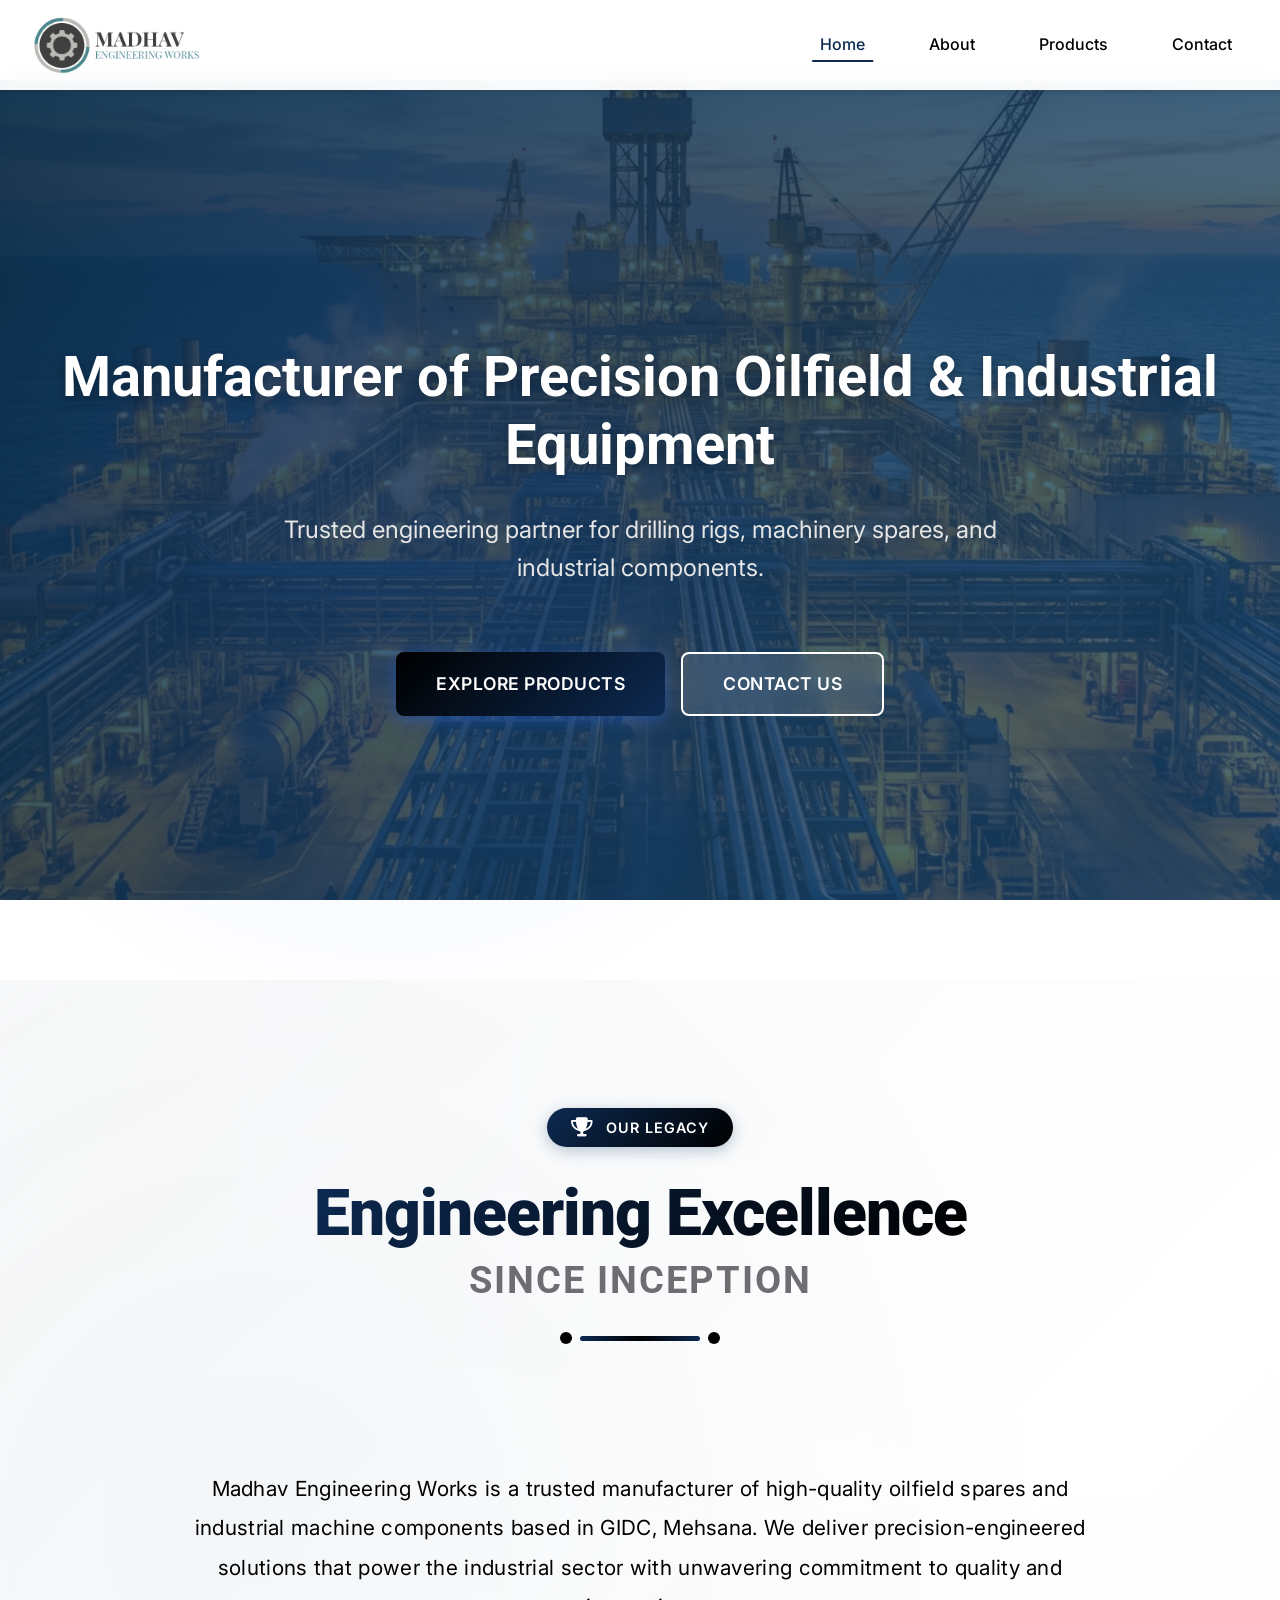
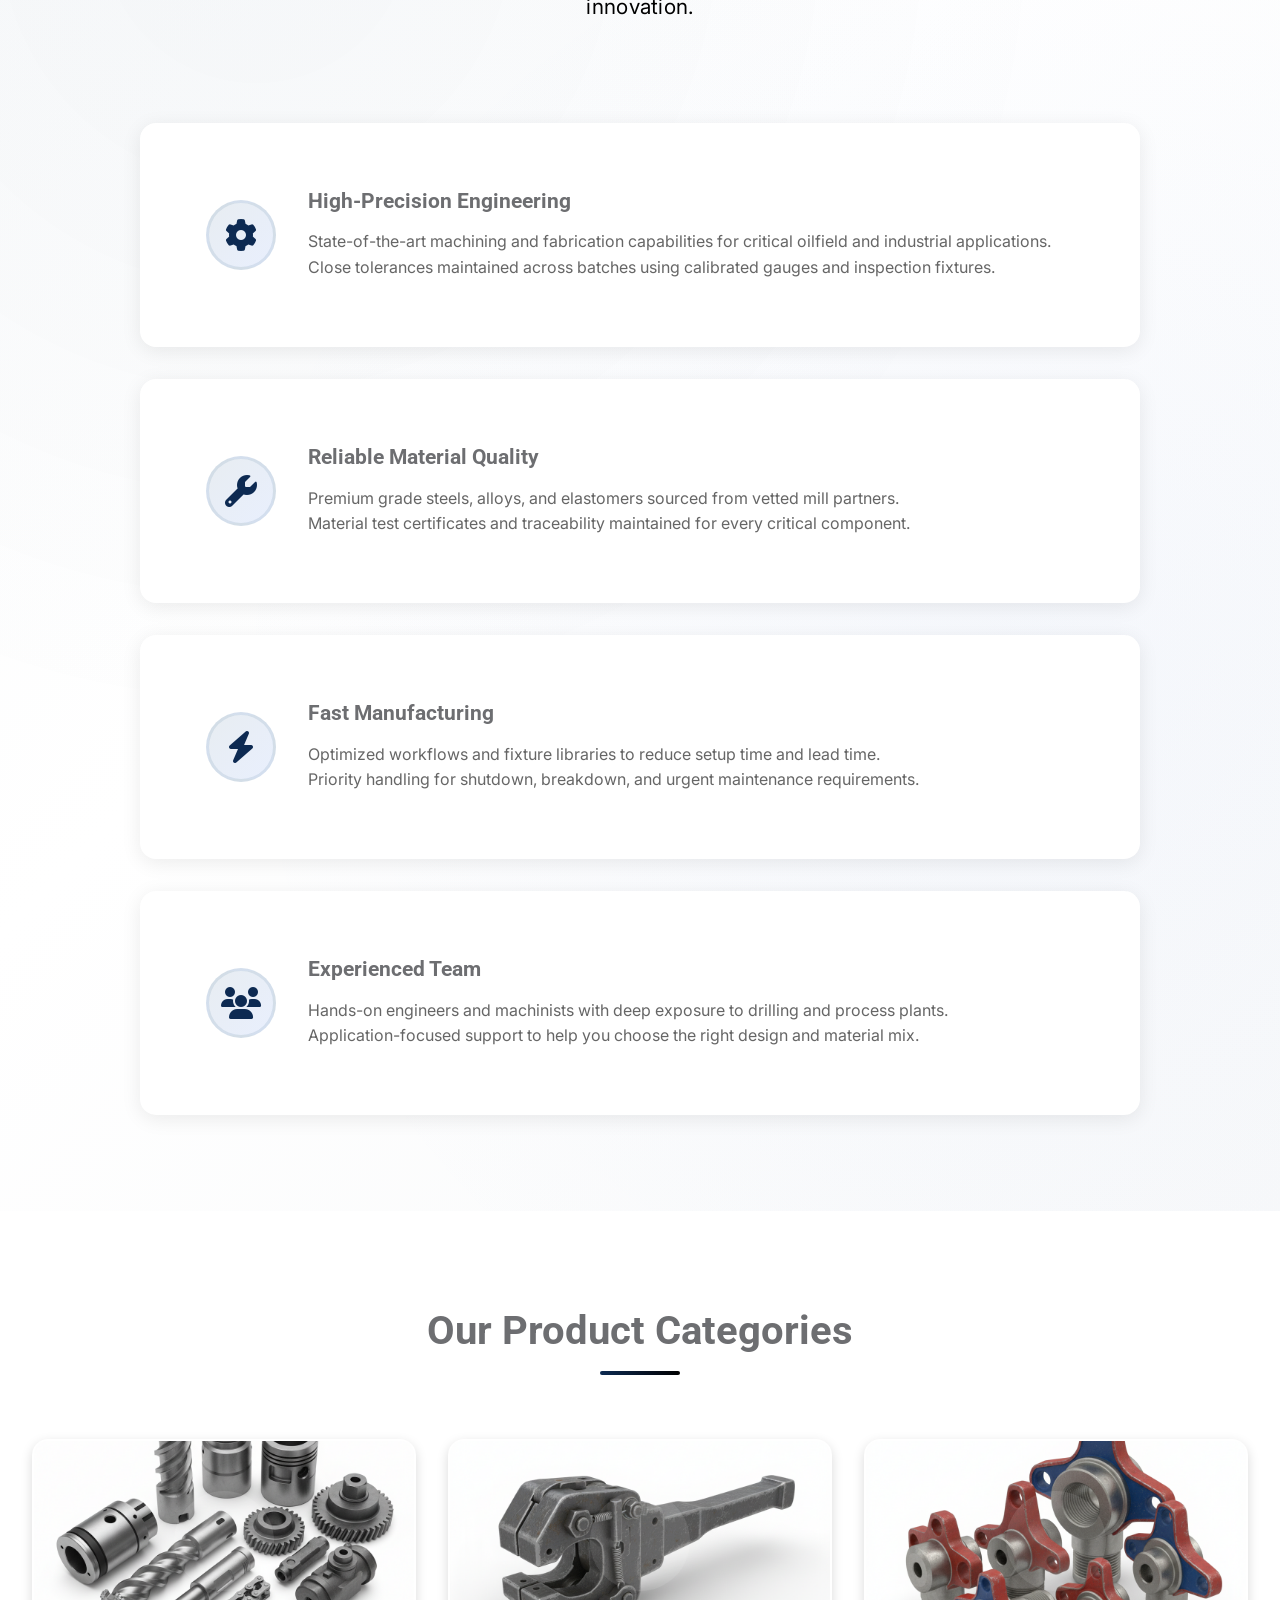
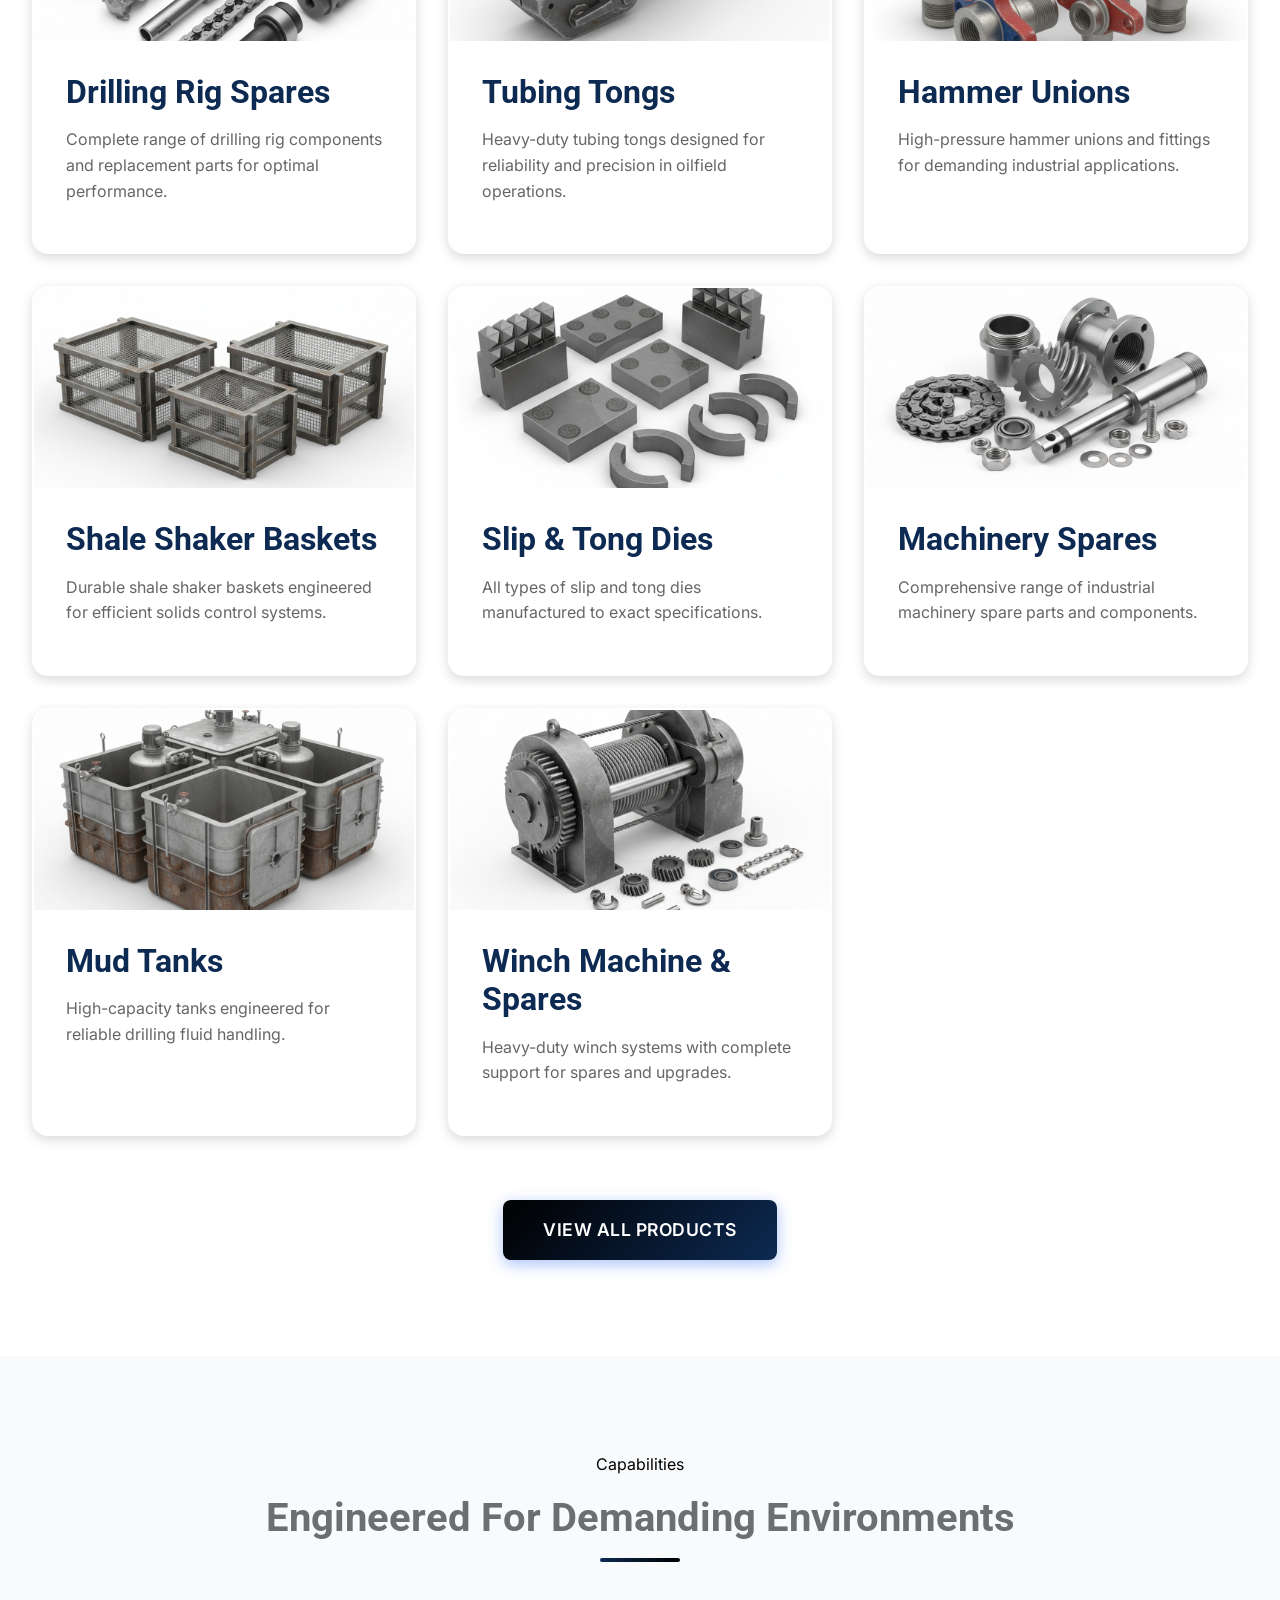
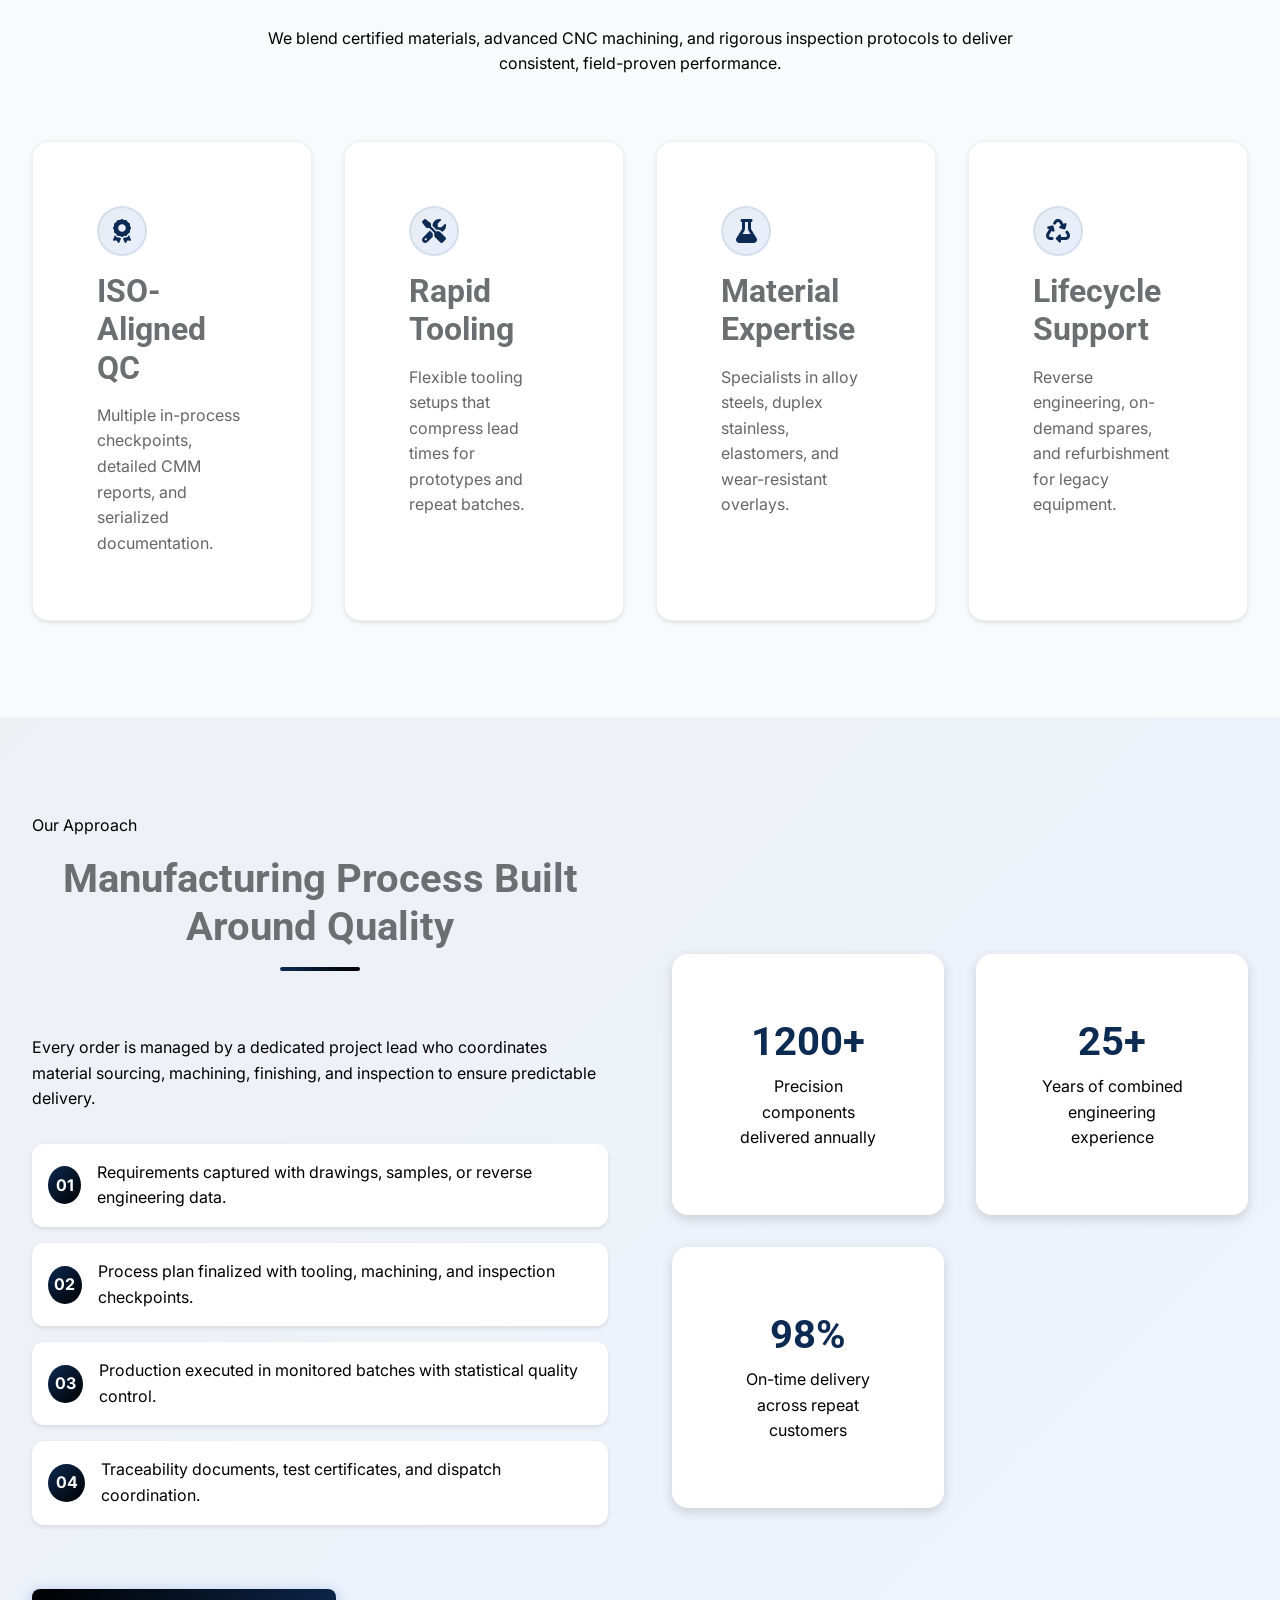
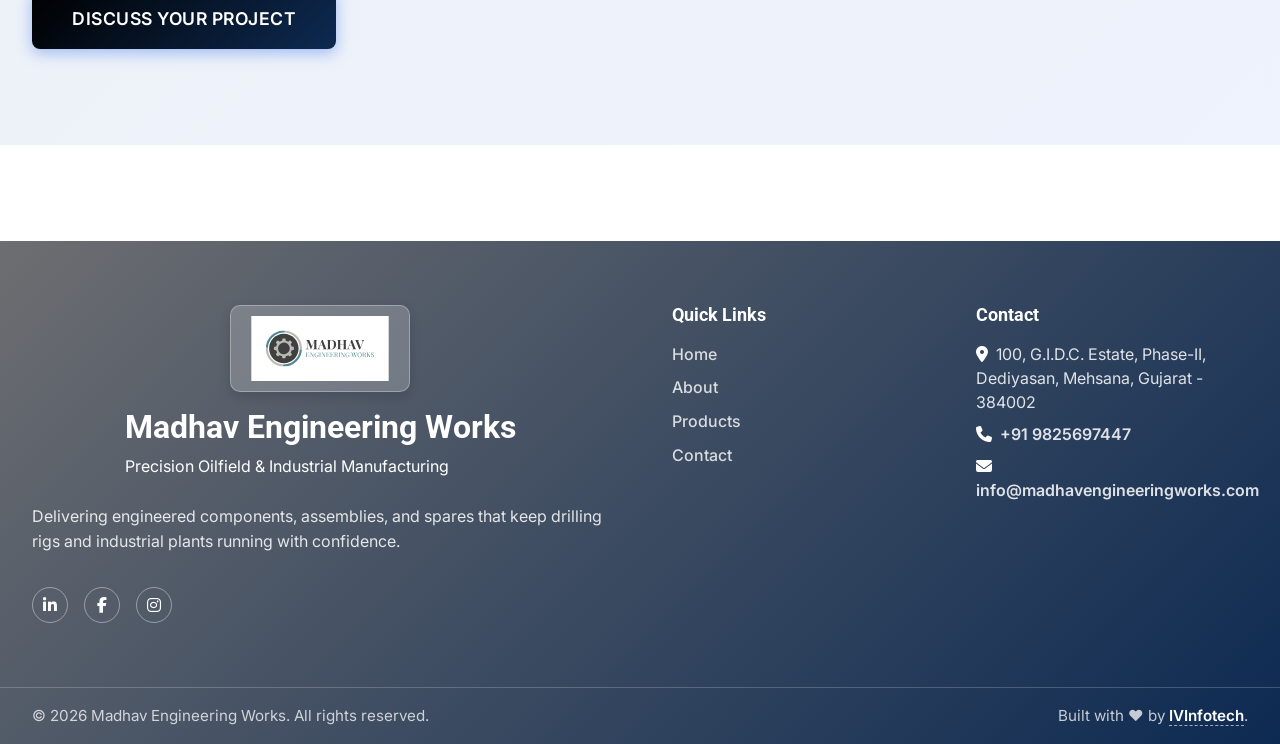
==== index.html @ 847c8577 "first" ====
<!DOCTYPE html>
<html lang="en">

<head>
    <meta charset="UTF-8">
    <meta name="viewport" content="width=device-width, initial-scale=1.0">
    <meta name="description"
        content="Madhav Engineering Works - Trusted manufacturer of precision oilfield spares, drilling rig components, and industrial machinery parts in Mehsana, Gujarat.">
    <meta name="keywords"
        content="oilfield equipment, drilling rig spares, tubing tongs, hammer unions, industrial machinery, Mehsana, Gujarat, ONGC spares">
    <title>Madhav Engineering Works - Precision Oilfield & Industrial Equipment</title>

    <!-- Fonts -->
    <link rel="preconnect" href="https://fonts.googleapis.com">
    <link rel="preconnect" href="https://fonts.gstatic.com" crossorigin>
    <link
        href="https://fonts.googleapis.com/css2?family=Inter:wght@400;500;600;700;800&family=Roboto:wght@700;900&display=swap"
        rel="stylesheet">

    <!-- Font Awesome Icons -->
    <link rel="stylesheet" href="https://cdnjs.cloudflare.com/ajax/libs/font-awesome/6.4.0/css/all.min.css"
        integrity="sha512-iecdLmaskl7CVkqkXNQ/ZH/XLlvWZOJyj7Yy7tcenmpD1ypASozpmT/E0iPtmFIB46ZmdtAc9eNBvH0H/ZpiBw=="
        crossorigin="anonymous" referrerpolicy="no-referrer" />

    <!-- Styles -->
    <link rel="stylesheet" href="style.css">
</head>

<body>
    <header class="header">
        <nav class="nav-container">
            <a href="index.html" class="logo-link">
                <div class="logo-container">
                    <img src="logo.png" alt="Madhav Engineering Works" class="logo-image">
                </div>
            </a>
            <ul class="nav-menu">
                <li><a href="index.html">Home</a></li>
                <li><a href="about.html">About</a></li>
                <li><a href="products.html">Products</a></li>
                <li><a href="contact.html">Contact</a></li>
            </ul>
            <button class="mobile-menu-toggle">
                <span></span>
                <span></span>
                <span></span>
            </button>
        </nav>
    </header>

    <!-- Hero Section -->
    <section class="hero">
        <div class="hero-content">
            <h1>Manufacturer of Precision Oilfield & Industrial Equipment</h1>
            <p class="hero-subtitle">Trusted engineering partner for drilling rigs, machinery spares, and industrial
                components.</p>
            <div class="cta-buttons">
                <a href="products.html" class="btn btn-primary">Explore Products</a>
                <a href="contact.html" class="btn btn-secondary">Contact Us</a>
            </div>
        </div>
    </section>

    <!-- Engineering Excellence Section -->
    <section class="section excellence-section">
        <div class="container">
            <div class="excellence-wrapper">
                <div class="excellence-header">
                    <div class="excellence-badge">
                        <i class="fas fa-trophy badge-icon"></i>
                        <span class="badge-text">Our Legacy</span>
                    </div>
                    <h2 class="excellence-title">
                        <span class="title-main">Engineering Excellence</span>
                        <span class="title-sub">Since Inception</span>
                    </h2>
                    <div class="title-underline"></div>
                </div>

                <div class="excellence-content">
                    <p class="excellence-description">
                        Madhav Engineering Works is a trusted manufacturer of high-quality oilfield spares and industrial
                        machine components based in GIDC, Mehsana. We deliver precision-engineered solutions that power the
                        industrial sector with unwavering commitment to quality and innovation.
                    </p>

                    <div class="highlights-grid highlights-grid-four">
                        <div class="highlight-card horizontal">
                            <div class="highlight-icon"><i class="fas fa-cog"></i></div>
                            <div>
                                <h3>High-Precision Engineering</h3>
                                <p>State-of-the-art machining and fabrication capabilities for critical oilfield and
                                    industrial applications.</p>
                                <p>Close tolerances maintained across batches using calibrated gauges and inspection
                                    fixtures.</p>
                            </div>
                        </div>
                        <div class="highlight-card horizontal">
                            <div class="highlight-icon"><i class="fas fa-wrench"></i></div>
                            <div>
                                <h3>Reliable Material Quality</h3>
                                <p>Premium grade steels, alloys, and elastomers sourced from vetted mill partners.</p>
                                <p>Material test certificates and traceability maintained for every critical component.</p>
                            </div>
                        </div>
                        <div class="highlight-card horizontal">
                            <div class="highlight-icon"><i class="fas fa-bolt"></i></div>
                            <div>
                                <h3>Fast Manufacturing</h3>
                                <p>Optimized workflows and fixture libraries to reduce setup time and lead time.</p>
                                <p>Priority handling for shutdown, breakdown, and urgent maintenance requirements.</p>
                            </div>
                        </div>
                        <div class="highlight-card horizontal">
                            <div class="highlight-icon"><i class="fas fa-users"></i></div>
                            <div>
                                <h3>Experienced Team</h3>
                                <p>Hands-on engineers and machinists with deep exposure to drilling and process plants.</p>
                                <p>Application-focused support to help you choose the right design and material mix.</p>
                            </div>
                        </div>
                    </div>
                </div>
            </div>
        </div>
    </section>

    <!-- Featured Categories -->
    <section class="section">
        <div class="container">
            <h2 class="section-title">Our Product Categories</h2>
            <div class="categories-grid">
                <!-- Skeleton Loading Cards -->
                <div class="skeleton-card">
                    <div class="skeleton-image skeleton"></div>
                    <div class="skeleton-content">
                        <div class="skeleton-title skeleton"></div>
                        <div class="skeleton-text skeleton"></div>
                        <div class="skeleton-text skeleton"></div>
                    </div>
                </div>
                <div class="skeleton-card">
                    <div class="skeleton-image skeleton"></div>
                    <div class="skeleton-content">
                        <div class="skeleton-title skeleton"></div>
                        <div class="skeleton-text skeleton"></div>
                        <div class="skeleton-text skeleton"></div>
                    </div>
                </div>
                <div class="skeleton-card">
                    <div class="skeleton-image skeleton"></div>
                    <div class="skeleton-content">
                        <div class="skeleton-title skeleton"></div>
                        <div class="skeleton-text skeleton"></div>
                        <div class="skeleton-text skeleton"></div>
                    </div>
                </div>
                <div class="skeleton-card">
                    <div class="skeleton-image skeleton"></div>
                    <div class="skeleton-content">
                        <div class="skeleton-title skeleton"></div>
                        <div class="skeleton-text skeleton"></div>
                        <div class="skeleton-text skeleton"></div>
                    </div>
                </div>
                <div class="skeleton-card">
                    <div class="skeleton-image skeleton"></div>
                    <div class="skeleton-content">
                        <div class="skeleton-title skeleton"></div>
                        <div class="skeleton-text skeleton"></div>
                        <div class="skeleton-text skeleton"></div>
                    </div>
                </div>
                <div class="skeleton-card">
                    <div class="skeleton-image skeleton"></div>
                    <div class="skeleton-content">
                        <div class="skeleton-title skeleton"></div>
                        <div class="skeleton-text skeleton"></div>
                        <div class="skeleton-text skeleton"></div>
                    </div>
                </div>
                <div class="skeleton-card">
                    <div class="skeleton-image skeleton"></div>
                    <div class="skeleton-content">
                        <div class="skeleton-title skeleton"></div>
                        <div class="skeleton-text skeleton"></div>
                        <div class="skeleton-text skeleton"></div>
                    </div>
                </div>
                <div class="skeleton-card">
                    <div class="skeleton-image skeleton"></div>
                    <div class="skeleton-content">
                        <div class="skeleton-title skeleton"></div>
                        <div class="skeleton-text skeleton"></div>
                        <div class="skeleton-text skeleton"></div>
                    </div>
                </div>

                <div class="category-card">
                    <div class="category-image category-image-with-img">
                        <img src="products-img/Drilling Rig Spares.png" alt="Drilling Rig Spares" class="product-img">
                        <div class="image-overlay"><i class="fas fa-cog"></i></div>
                    </div>
                    <div class="category-content">
                        <h3>Drilling Rig Spares</h3>
                        <p>Complete range of drilling rig components and replacement parts for optimal performance.</p>
                    </div>
                </div>

                <div class="category-card">
                    <div class="category-image category-image-with-img">
                        <img src="products-img/Tubing Tongs.png" alt="Tubing Tongs" class="product-img">
                        <div class="image-overlay"><i class="fas fa-wrench"></i></div>
                    </div>
                    <div class="category-content">
                        <h3>Tubing Tongs</h3>
                        <p>Heavy-duty tubing tongs designed for reliability and precision in oilfield operations.</p>
                    </div>
                </div>

                <div class="category-card">
                    <div class="category-image category-image-with-img">
                        <img src="products-img/Hammer Unions.png" alt="Hammer Unions" class="product-img">
                        <div class="image-overlay"><i class="fas fa-tools"></i></div>
                    </div>
                    <div class="category-content">
                        <h3>Hammer Unions</h3>
                        <p>High-pressure hammer unions and fittings for demanding industrial applications.</p>
                    </div>
                </div>

                <div class="category-card">
                    <div class="category-image category-image-with-img">
                        <img src="products-img/Shale Shaker Baskets.png" alt="Shale Shaker Baskets" class="product-img">
                        <div class="image-overlay"><i class="fas fa-box"></i></div>
                    </div>
                    <div class="category-content">
                        <h3>Shale Shaker Baskets</h3>
                        <p>Durable shale shaker baskets engineered for efficient solids control systems.</p>
                    </div>
                </div>

                <!-- Second row categories -->
                <div class="category-card">
                    <div class="category-image category-image-with-img">
                        <img src="products-img/Slip &amp; Tong Dies.png" alt="Slip & Tong Dies" class="product-img">
                        <div class="image-overlay"><i class="fas fa-hammer"></i></div>
                    </div>
                    <div class="category-content">
                        <h3>Slip & Tong Dies</h3>
                        <p>All types of slip and tong dies manufactured to exact specifications.</p>
                    </div>
                </div>

                <div class="category-card">
                    <div class="category-image category-image-with-img">
                        <img src="products-img/Machinery Spares.png" alt="Machinery Spares" class="product-img">
                        <div class="image-overlay"><i class="fas fa-gears"></i></div>
                    </div>
                    <div class="category-content">
                        <h3>Machinery Spares</h3>
                        <p>Comprehensive range of industrial machinery spare parts and components.</p>
                    </div>
                </div>

                <div class="category-card">
                    <div class="category-image category-image-with-img">
                        <img src="products-img/mudtanks.png" alt="Mud Tanks" class="product-img">
                        <div class="image-overlay"><i class="fas fa-water"></i></div>
                    </div>
                    <div class="category-content">
                        <h3>Mud Tanks</h3>
                        <p>High-capacity tanks engineered for reliable drilling fluid handling.</p>
                    </div>
                </div>

                <div class="category-card">
                    <div class="category-image category-image-with-img">
                        <img src="products-img/Winch Machine &amp; Spares.png" alt="Winch Machine & Spares" class="product-img">
                        <div class="image-overlay"><i class="fas fa-industry"></i></div>
                    </div>
                    <div class="category-content">
                        <h3>Winch Machine & Spares</h3>
                        <p>Heavy-duty winch systems with complete support for spares and upgrades.</p>
                    </div>
                </div>

            </div>

            <div class="text-center mt-3">
                <a href="products.html" class="btn btn-primary">View All Products</a>
            </div>
        </div>
    </section>

    <!-- Capabilities Section -->
    <section class="section capabilities-section">
        <div class="container">
            <div class="capabilities-header">
                <p class="section-label">Capabilities</p>
                <h2 class="section-title">Engineered For Demanding Environments</h2>
                <p>We blend certified materials, advanced CNC machining, and rigorous inspection protocols to deliver
                    consistent, field-proven performance.</p>
            </div>
            <div class="capabilities-grid">
                <div class="capability-card">
                    <div class="capability-icon"><i class="fas fa-award"></i></div>
                    <h3>ISO-Aligned QC</h3>
                    <p>Multiple in-process checkpoints, detailed CMM reports, and serialized documentation.</p>
                </div>
                <div class="capability-card">
                    <div class="capability-icon"><i class="fas fa-tools"></i></div>
                    <h3>Rapid Tooling</h3>
                    <p>Flexible tooling setups that compress lead times for prototypes and repeat batches.</p>
                </div>
                <div class="capability-card">
                    <div class="capability-icon"><i class="fas fa-flask"></i></div>
                    <h3>Material Expertise</h3>
                    <p>Specialists in alloy steels, duplex stainless, elastomers, and wear-resistant overlays.</p>
                </div>
                <div class="capability-card">
                    <div class="capability-icon"><i class="fas fa-recycle"></i></div>
                    <h3>Lifecycle Support</h3>
                    <p>Reverse engineering, on-demand spares, and refurbishment for legacy equipment.</p>
                </div>
            </div>
        </div>
    </section>

    <!-- Process Section -->
    <section class="section process-section">
        <div class="container process-container">
            <div class="process-content">
                <p class="section-label">Our Approach</p>
                <h2 class="section-title">Manufacturing Process Built Around Quality</h2>
                <p>Every order is managed by a dedicated project lead who coordinates material sourcing, machining,
                    finishing, and inspection to ensure predictable delivery.</p>
                <ul class="process-list">
                    <li><span>01</span> Requirements captured with drawings, samples, or reverse engineering data.</li>
                    <li><span>02</span> Process plan finalized with tooling, machining, and inspection checkpoints.</li>
                    <li><span>03</span> Production executed in monitored batches with statistical quality control.</li>
                    <li><span>04</span> Traceability documents, test certificates, and dispatch coordination.</li>
                </ul>
                <a href="contact.html" class="btn btn-primary mt-2">Discuss Your Project</a>
            </div>
            <div class="process-stats">
                <div class="stat-card">
                    <h3>1200+</h3>
                    <p>Precision components delivered annually</p>
                </div>
                <div class="stat-card">
                    <h3>25+</h3>
                    <p>Years of combined engineering experience</p>
                </div>
                <div class="stat-card">
                    <h3>98%</h3>
                    <p>On-time delivery across repeat customers</p>
                </div>
            </div>
        </div>
    </section>

    <!-- Footer -->
    <footer class="footer">
        <div class="container footer-container">
            <div class="footer-brand">
                <div class="footer-logo">
                    <img src="logo.svg" alt="Madhav Engineering Works logo">
                    <div>
                        <h3>Madhav Engineering Works</h3>
                        <p class="footer-subtitle">Precision Oilfield & Industrial Manufacturing</p>
                    </div>
                </div>
                <p class="footer-brand-text">Delivering engineered components, assemblies, and spares that keep
                    drilling rigs and industrial plants running with confidence.</p>
                <div class="footer-social">
                    <a href="#" aria-label="LinkedIn"><i class="fab fa-linkedin-in"></i></a>
                    <a href="#" aria-label="Facebook"><i class="fab fa-facebook-f"></i></a>
                    <a href="#" aria-label="Instagram"><i class="fab fa-instagram"></i></a>
                </div>
            </div>
            <div class="footer-columns">
                <div class="footer-column">
                    <h4>Quick Links</h4>
                    <ul class="footer-links-list">
                        <li><a href="index.html">Home</a></li>
                        <li><a href="about.html">About</a></li>
                        <li><a href="products.html">Products</a></li>
                        <li><a href="contact.html">Contact</a></li>
                    </ul>
                </div>
                <div class="footer-column">
                    <h4>Contact</h4>
                    <ul class="footer-contact">
                        <li><i class="fas fa-location-dot"></i>100, G.I.D.C. Estate, Phase-II,<br>Dediyasan, Mehsana,
                            Gujarat - 384002</li>
                        <li><i class="fas fa-phone"></i><a href="tel:+919825697447">+91 9825697447</a></li>
                        <li><i class="fas fa-envelope"></i><a
                                href="mailto:info@madhavengineeringworks.com">info@madhavengineeringworks.com</a></li>
                    </ul>
                </div>
            </div>
        </div>
        <div class="footer-bottom">
            <div class="container footer-bottom-content">
                <p>&copy; <span id="current-year"></span> Madhav Engineering Works. All rights reserved.</p>
                <p>Built with ❤️ by <a href="https://www.ivinfotech.com" target="_blank" rel="noopener" class="footer-credit-link">IVInfotech</a>.</p>
            </div>
        </div>
    </footer>

    <!-- Scripts -->
    <script src="script.js"></script>
    </body>

</html>
---- style.css ----
/* ===================================
   Madhav Engineering Works - Styles
   Modern Industrial Design System
   =================================== */

/* === CSS Custom Properties === */
:root {
    /* Colors */
    --primary-blue: #0D2A52;
    --secondary-navy: #6D6E71;
    --light-gray: #E6E6E6;
    --white: #FFFFFF;
    --text-dark: #000000;
    --text-light: #666666;
    --accent-blue: #000000;
    --gradient-start: #0D2A52;
    --gradient-end: #6D6E71;

    /* Spacing */
    --spacing-xs: 0.5rem;
    --spacing-sm: 1rem;
    --spacing-md: 2rem;
    --spacing-lg: 4rem;
    --spacing-xl: 6rem;

    /* Typography */
    --font-primary: 'Inter', -apple-system, BlinkMacSystemFont, 'Segoe UI', sans-serif;
    --font-heading: 'Roboto', sans-serif;

    /* Transitions */
    --transition-fast: 0.2s ease;
    --transition-normal: 0.3s ease;
    --transition-slow: 0.5s ease;

    /* Shadows */
    --shadow-sm: 0 2px 4px rgba(0, 0, 0, 0.1);
    --shadow-md: 0 4px 12px rgba(0, 0, 0, 0.15);
    --shadow-lg: 0 8px 24px rgba(0, 0, 0, 0.2);
    --shadow-xl: 0 16px 48px rgba(0, 0, 0, 0.25);
}

/* === Reset & Base Styles === */
* {
    margin: 0;
    padding: 0;
    box-sizing: border-box;
}

html {
    scroll-behavior: smooth;
    font-size: 16px;
}

body {
    font-family: var(--font-primary);
    color: var(--text-dark);
    line-height: 1.6;
    background-color: var(--white);
    overflow-x: hidden;
}

/* === Typography === */
h1,
h2,
h3,
h4,
h5,
h6 {
    font-family: var(--font-heading);
    font-weight: 700;
    line-height: 1.2;
    margin-bottom: var(--spacing-sm);
    color: var(--secondary-navy);
}

h1 {
    font-size: clamp(2rem, 5vw, 3.5rem);
}

h2 {
    font-size: clamp(1.75rem, 4vw, 2.5rem);
}

h3 {
    font-size: clamp(1.5rem, 3vw, 2rem);
}

h4 {
    font-size: clamp(1.25rem, 2.5vw, 1.5rem);
}

p {
    margin-bottom: var(--spacing-sm);
    color: var(--text-light);
}

/* === Header & Navigation === */
.header {
    position: fixed;
    top: 0;
    left: 0;
    right: 0;
    background: rgba(255, 255, 255, 0.95);
    backdrop-filter: blur(10px);
    box-shadow: var(--shadow-sm);
    z-index: 1000;
    transition: all var(--transition-normal);
}

.header.scrolled {
    box-shadow: var(--shadow-md);
    background: rgba(255, 255, 255, 0.98);
}

.nav-container {
    max-width: 1400px;
    margin: 0 auto;
    padding: 0 var(--spacing-md);
    display: flex;
    justify-content: space-between;
    align-items: center;
    height: 90px;
}

.logo-container {
    display: flex;
    align-items: center;
    gap: var(--spacing-sm);
    padding: var(--spacing-xs) 0;
    transition: transform var(--transition-fast);
}

.logo-container:hover {
    transform: translateY(-2px);
}

.logo-link {
    text-decoration: none;
    color: inherit;
}

.logo-image {
    height: 60px;
    width: auto;
    object-fit: contain;
}

.nav-menu {
    display: flex;
    list-style: none;
    gap: var(--spacing-md);
    align-items: center;
}

.nav-menu a {
    color: var(--text-dark);
    font-weight: 500;
    padding: var(--spacing-xs) var(--spacing-sm);
    border-radius: 6px;
    transition: all var(--transition-fast);
    position: relative;
    text-decoration: none;
}

.nav-menu a::after {
    content: '';
    position: absolute;
    bottom: 0;
    left: 50%;
    transform: translateX(-50%);
    width: 0;
    height: 2px;
    background: var(--primary-blue);
    transition: width var(--transition-fast);
}

.nav-menu a:hover {
    color: var(--primary-blue);
}

.nav-menu a:hover::after,
.nav-menu a.active::after {
    width: 80%;
}

.nav-menu a.active {
    color: var(--primary-blue);
}

.mobile-menu-toggle {
    display: none;
    flex-direction: column;
    gap: 5px;
    background: none;
    border: none;
    cursor: pointer;
    padding: var(--spacing-xs);
}

.mobile-menu-toggle span {
    width: 25px;
    height: 3px;
    background: var(--primary-blue);
    border-radius: 2px;
    transition: all var(--transition-fast);
}

/* === Hero Section === */
.hero {
    min-height: 100vh;
    display: flex;
    align-items: center;
    justify-content: center;
    background: linear-gradient(135deg, rgba(13, 44, 69, 0.85), rgba(26, 77, 122, 0.75)),
        url('hero-bg.png');
    background-size: cover;
    background-position: center;
    background-attachment: fixed;
    position: relative;
    overflow: hidden;
    padding: var(--spacing-xl) var(--spacing-md);
    margin-top: 80px;
}

.hero::before {
    content: '';
    position: absolute;
    top: 0;
    left: 0;
    right: 0;
    bottom: 0;
    background: radial-gradient(circle at 30% 50%, rgba(37, 99, 235, 0.1), transparent 50%);
    animation: pulse 8s ease-in-out infinite;
}

@keyframes pulse {

    0%,
    100% {
        opacity: 0.5;
    }

    50% {
        opacity: 1;
    }
}

.hero-content {
    max-width: 1200px;
    margin: 0 auto;
    text-align: center;
    position: relative;
    z-index: 1;
    animation: fadeInUp 1s ease-out;
}

@keyframes fadeInUp {
    from {
        opacity: 0;
        transform: translateY(30px);
    }

    to {
        opacity: 1;
        transform: translateY(0);
    }
}

.hero h1 {
    color: var(--white);
    margin-bottom: var(--spacing-md);
    text-shadow: 0 4px 12px rgba(0, 0, 0, 0.3);
}

.hero-subtitle {
    font-size: clamp(1.1rem, 2vw, 1.5rem);
    color: var(--light-gray);
    margin-bottom: var(--spacing-lg);
    max-width: 800px;
    margin-left: auto;
    margin-right: auto;
}

.cta-buttons {
    display: flex;
    gap: var(--spacing-sm);
    justify-content: center;
    flex-wrap: wrap;
}

.btn {
    padding: 1rem 2.5rem;
    border-radius: 8px;
    font-weight: 600;
    font-size: 1.1rem;
    cursor: pointer;
    border: none;
    transition: all var(--transition-normal);
    display: inline-flex;
    align-items: center;
    gap: 0.5rem;
    text-transform: uppercase;
    letter-spacing: 0.5px;
    text-decoration: none;
}

.btn-primary {
    background: linear-gradient(135deg, var(--accent-blue), var(--primary-blue));
    color: var(--white);
    box-shadow: 0 4px 15px rgba(37, 99, 235, 0.4);
}

.btn-primary:hover {
    transform: translateY(-3px);
    box-shadow: 0 8px 25px rgba(37, 99, 235, 0.5);
}

.btn-secondary {
    background: rgba(255, 255, 255, 0.1);
    color: var(--white);
    border: 2px solid var(--white);
    backdrop-filter: blur(10px);
}

.btn-secondary:hover {
    background: var(--white);
    color: var(--primary-blue);
    transform: translateY(-3px);
}

/* === Container & Sections === */
.container {
    max-width: 1400px;
    margin: 0 auto;
    padding: 0 var(--spacing-md);
}

.section {
    padding: var(--spacing-xl) 0;
}

.section-title {
    text-align: center;
    margin-bottom: var(--spacing-lg);
    position: relative;
}

.section-title::after {
    content: '';
    display: block;
    width: 80px;
    height: 4px;
    background: linear-gradient(90deg, var(--primary-blue), var(--accent-blue));
    margin: var(--spacing-sm) auto 0;
    border-radius: 2px;
}

/* === Engineering Excellence Section === */
.excellence-section {
    background: linear-gradient(135deg, #f8f9fa 0%, #ffffff 50%, #f8f9fa 100%);
    position: relative;
    overflow: hidden;
}

.excellence-section::before {
    content: '';
    position: absolute;
    top: 0;
    left: 0;
    right: 0;
    bottom: 0;
    background: 
        radial-gradient(circle at 20% 30%, rgba(26, 77, 122, 0.03) 0%, transparent 50%),
        radial-gradient(circle at 80% 70%, rgba(37, 99, 235, 0.03) 0%, transparent 50%);
    pointer-events: none;
}

.excellence-wrapper {
    max-width: 1200px;
    margin: 0 auto;
    position: relative;
    z-index: 1;
}

.excellence-header {
    text-align: center;
    margin-bottom: var(--spacing-xl);
    padding: var(--spacing-md) 0;
}

.excellence-badge {
    display: inline-flex;
    align-items: center;
    gap: 0.5rem;
    background: linear-gradient(135deg, var(--primary-blue), var(--accent-blue));
    color: var(--white);
    padding: 0.5rem 1.5rem;
    border-radius: 50px;
    font-size: 0.9rem;
    font-weight: 600;
    text-transform: uppercase;
    letter-spacing: 1px;
    margin-bottom: var(--spacing-md);
    box-shadow: 0 4px 15px rgba(26, 77, 122, 0.3);
    animation: fadeInDown 0.8s ease-out;
}

.badge-icon {
    font-size: 1.2rem;
    margin-right: 0.3rem;
}

.excellence-title {
    display: flex;
    flex-direction: column;
    align-items: center;
    gap: 0.5rem;
    margin-bottom: var(--spacing-sm);
    animation: fadeInUp 1s ease-out 0.2s both;
}

.title-main {
    font-size: clamp(2.5rem, 5vw, 4rem);
    font-weight: 900;
    background: linear-gradient(135deg, var(--primary-blue), var(--accent-blue));
    -webkit-background-clip: text;
    -webkit-text-fill-color: transparent;
    background-clip: text;
    line-height: 1.1;
    letter-spacing: -1px;
}

.title-sub {
    font-size: clamp(1.5rem, 3vw, 2.5rem);
    font-weight: 700;
    color: var(--secondary-navy);
    letter-spacing: 2px;
    text-transform: uppercase;
}

.title-underline {
    width: 120px;
    height: 5px;
    background: linear-gradient(90deg, var(--primary-blue), var(--accent-blue), var(--primary-blue));
    margin: var(--spacing-md) auto 0;
    border-radius: 3px;
    position: relative;
    animation: expandWidth 1s ease-out 0.5s both;
}

.title-underline::before,
.title-underline::after {
    content: '';
    position: absolute;
    top: 50%;
    transform: translateY(-50%);
    width: 12px;
    height: 12px;
    background: var(--accent-blue);
    border-radius: 50%;
}

.title-underline::before {
    left: -20px;
}

.title-underline::after {
    right: -20px;
}

@keyframes expandWidth {
    from {
        width: 0;
        opacity: 0;
    }
    to {
        width: 120px;
        opacity: 1;
    }
}

@keyframes fadeInDown {
    from {
        opacity: 0;
        transform: translateY(-20px);
    }
    to {
        opacity: 1;
        transform: translateY(0);
    }
}

.excellence-content {
    max-width: 1000px;
    margin: 0 auto;
}

.excellence-description {
    font-size: clamp(1.1rem, 2vw, 1.3rem);
    line-height: 1.9;
    color: var(--text-dark);
    text-align: center;
    margin-bottom: var(--spacing-xl);
    padding: 0 var(--spacing-md);
    font-weight: 400;
    letter-spacing: 0.3px;
}

/* === Highlights Grid === */
.highlights-grid {
    display: grid;
    grid-template-columns: repeat(auto-fit, minmax(260px, 1fr));
    gap: var(--spacing-md);
    margin-top: var(--spacing-lg);
}

.highlights-grid-four {
    grid-template-columns: 1fr;
}

.highlight-card.horizontal {
    display: flex;
    align-items: center;
    gap: var(--spacing-md);
    text-align: left;
}

.highlight-card.horizontal .highlight-icon {
    margin: 0;
}

.highlight-card {
    background: var(--white);
    padding: var(--spacing-lg);
    border-radius: 16px;
    box-shadow: 0 4px 20px rgba(0, 0, 0, 0.08);
    transition: all var(--transition-normal);
    border: 2px solid transparent;
    text-align: center;
    position: relative;
    overflow: hidden;
}

.highlight-card::before {
    content: '';
    position: absolute;
    top: 0;
    left: 0;
    right: 0;
    height: 4px;
    background: linear-gradient(90deg, var(--primary-blue), var(--accent-blue));
    transform: scaleX(0);
    transform-origin: left;
    transition: transform var(--transition-normal);
}

.highlight-card:hover::before {
    transform: scaleX(1);
}

.highlight-card:hover {
    transform: translateY(-10px);
    box-shadow: 0 12px 40px rgba(26, 77, 122, 0.15);
    border-color: rgba(26, 77, 122, 0.2);
}

.highlight-icon {
    display: inline-flex;
    width: 70px;
    height: 70px;
    margin: 0 auto var(--spacing-md);
    background: linear-gradient(135deg, rgba(26, 77, 122, 0.1), rgba(37, 99, 235, 0.1));
    border-radius: 50%;
    align-items: center;
    justify-content: center;
    font-size: 2rem;
    transition: all var(--transition-normal);
    border: 3px solid rgba(26, 77, 122, 0.1);
    color: var(--primary-blue);
}

.highlight-icon i {
    font-size: 2rem;
}

.highlight-card:hover .highlight-icon {
    /* Hover effects removed as per user request */
}

.highlight-card h3 {
    color: var(--secondary-navy);
    margin-bottom: var(--spacing-sm);
    font-size: 1.3rem;
    font-weight: 700;
    transition: color var(--transition-normal);
}

.highlight-card:hover h3 {
    color: var(--primary-blue);
}

.highlight-card p {
    color: var(--text-light);
    font-size: 1rem;
    line-height: 1.6;
    margin: 0;
}

/* === Product Categories === */
.categories-grid {
    display: grid;
    grid-template-columns: repeat(auto-fill, minmax(300px, 1fr));
    gap: var(--spacing-md);
    margin-top: var(--spacing-lg);
}

.category-card {
    background: var(--white);
    border-radius: 16px;
    overflow: hidden;
    box-shadow: var(--shadow-md);
    transition: all var(--transition-normal);
    border: 2px solid transparent;
    position: relative;
}

.category-card::before {
    content: '';
    position: absolute;
    top: 0;
    left: 0;
    right: 0;
    height: 6px;
    background: linear-gradient(90deg, var(--primary-blue), var(--accent-blue));
    transform: scaleX(0);
    transition: transform var(--transition-normal);
}

.category-card:hover::before {
    transform: scaleX(1);
}

.category-card:hover {
    transform: translateY(-10px);
    box-shadow: var(--shadow-xl);
    border-color: var(--primary-blue);
}

.category-image {
    width: 100%;
    height: 200px;
    background: linear-gradient(135deg, var(--primary-blue), var(--secondary-navy));
    display: flex;
    align-items: center;
    justify-content: center;
    color: var(--white);
    font-size: 3rem;
    position: relative;
    overflow: hidden;
}

.category-image i {
    font-size: 3rem;
    z-index: 2;
    position: relative;
}

/* Category Image with Product Image */
.category-image-with-img {
    background: var(--white);
    padding: 0;
}

.category-image-with-img .product-img {
    width: 100%;
    height: 100%;
    object-fit: cover;
    object-position: center;
    transition: all var(--transition-normal);
}

.category-image-with-img .image-overlay {
    position: absolute;
    top: 0;
    left: 0;
    right: 0;
    bottom: 0;
    background: linear-gradient(135deg, rgba(26, 77, 122, 0.85), rgba(13, 44, 69, 0.85));
    display: flex;
    align-items: center;
    justify-content: center;
    opacity: 0;
    transition: all var(--transition-normal);
}

.category-image-with-img .image-overlay i {
    font-size: 3rem;
    color: var(--white);
    transform: scale(0.8);
    transition: all var(--transition-normal);
}

.category-card:hover .category-image-with-img .image-overlay {
    opacity: 1;
}

.category-card:hover .category-image-with-img .image-overlay i {
    transform: scale(1);
}

.category-card:hover .category-image-with-img .product-img {
    transform: scale(1.1);
}

.category-image::after {
    content: '';
    position: absolute;
    top: 50%;
    left: 50%;
    transform: translate(-50%, -50%);
    width: 100px;
    height: 100px;
    background: rgba(255, 255, 255, 0.1);
    border-radius: 50%;
    transition: all var(--transition-slow);
}

.category-card:hover .category-image::after {
    width: 300px;
    height: 300px;
}

.capabilities-section {
    background: #f8fafc;
}

.capabilities-header {
    text-align: center;
    max-width: 800px;
    margin: 0 auto var(--spacing-lg);
}

.capabilities-header p {
    color: var(--text-dark);
}

.capabilities-grid {
    display: grid;
    grid-template-columns: repeat(auto-fit, minmax(220px, 1fr));
    gap: var(--spacing-md);
}

.capability-card {
    background: var(--white);
    border-radius: 16px;
    padding: var(--spacing-lg);
    box-shadow: var(--shadow-sm);
    border: 1px solid rgba(26, 77, 122, 0.08);
    transition: transform var(--transition-normal), box-shadow var(--transition-normal);
}

.capability-icon {
    display: inline-flex;
    width: 50px;
    height: 50px;
    margin-bottom: var(--spacing-sm);
    background: linear-gradient(135deg, rgba(26, 77, 122, 0.1), rgba(37, 99, 235, 0.1));
    border-radius: 50%;
    align-items: center;
    justify-content: center;
    font-size: 1.5rem;
    transition: all var(--transition-normal);
    border: 2px solid rgba(26, 77, 122, 0.1);
    color: var(--primary-blue);
}

.capability-card:hover .capability-icon {
    background: linear-gradient(135deg, var(--primary-blue), var(--accent-blue));
    transform: scale(1.1) rotate(5deg);
    border-color: transparent;
    box-shadow: 0 6px 15px rgba(26, 77, 122, 0.3);
    color: var(--white);
}

.capability-card h3 {
    margin-bottom: var(--spacing-sm);
    color: var(--secondary-navy);
}

.capability-card p {
    margin: 0;
    color: var(--text-light);
}

.capability-card:hover {
    transform: translateY(-8px);
    box-shadow: var(--shadow-lg);
}

.process-section {
    background: linear-gradient(135deg, rgba(26, 77, 122, 0.08), rgba(37, 99, 235, 0.08));
}

.process-container {
    display: grid;
    grid-template-columns: repeat(auto-fit, minmax(320px, 1fr));
    gap: var(--spacing-lg);
    align-items: center;
}

.process-content p {
    color: var(--text-dark);
}

.process-list {
    list-style: none;
    padding: 0;
    margin: var(--spacing-md) 0;
    display: flex;
    flex-direction: column;
    gap: var(--spacing-sm);
}

.process-list li {
    background: var(--white);
    padding: var(--spacing-sm);
    border-radius: 12px;
    box-shadow: var(--shadow-sm);
    display: flex;
    align-items: center;
    gap: var(--spacing-sm);
    color: var(--text-dark);
}

.process-list span {
    width: 38px;
    height: 38px;
    border-radius: 50%;
    background: linear-gradient(135deg, var(--primary-blue), var(--accent-blue));
    color: var(--white);
    display: inline-flex;
    align-items: center;
    justify-content: center;
    font-weight: 700;
}

.process-stats {
    display: grid;
    grid-template-columns: repeat(auto-fit, minmax(180px, 1fr));
    gap: var(--spacing-md);
}

.stat-card {
    background: var(--white);
    border-radius: 16px;
    padding: var(--spacing-lg);
    text-align: center;
    box-shadow: var(--shadow-md);
}

.stat-card h3 {
    font-size: 2.5rem;
    margin-bottom: var(--spacing-xs);
    color: var(--primary-blue);
}

.stat-card p {
    margin: 0;
    color: var(--text-dark);
}

.category-content {
    padding: var(--spacing-md);
}

.category-content h3 {
    color: var(--primary-blue);
    margin-bottom: var(--spacing-sm);
}

/* === Products Page === */
.products-grid {
    display: grid;
    grid-template-columns: repeat(auto-fill, minmax(280px, 1fr));
    gap: var(--spacing-md);
    margin-top: var(--spacing-lg);
}

.product-item {
    background: var(--white);
    padding: var(--spacing-md);
    border-radius: 12px;
    box-shadow: var(--shadow-sm);
    transition: all var(--transition-normal);
    border-left: 4px solid var(--primary-blue);
    position: relative;
    overflow: hidden;
}

.product-item::before {
    content: '';
    position: absolute;
    top: 0;
    left: 0;
    width: 100%;
    height: 100%;
    background: linear-gradient(135deg, rgba(26, 77, 122, 0.05), transparent);
    opacity: 0;
    transition: opacity var(--transition-normal);
}

.product-item:hover::before {
    opacity: 1;
}

.product-item:hover {
    transform: translateX(8px);
    box-shadow: var(--shadow-md);
}

.product-item h3 {
    font-size: 1.1rem;
    color: var(--secondary-navy);
    display: flex;
    align-items: center;
    gap: var(--spacing-xs);
}

.product-item h3::before {
    content: '\f013';
    font-family: 'Font Awesome 6 Free';
    font-weight: 900;
    color: var(--primary-blue);
    font-size: 1.3rem;
    margin-right: 0.5rem;
}

/* Product Item with Image */
.product-item-with-image {
    padding: 0;
    border-left: none;
    overflow: hidden;
    display: flex;
    flex-direction: column;
}

.product-item-with-image .product-image-wrapper {
    width: 100%;
    height: 220px;
    overflow: hidden;
    background: linear-gradient(135deg, #f8f9fa, var(--light-gray));
    position: relative;
}

.product-item-with-image .product-item-img {
    width: 100%;
    height: 100%;
    object-fit: cover;
    object-position: center;
    transition: all var(--transition-normal);
}

.product-item-with-image:hover .product-item-img {
    transform: scale(1.1);
}

.product-item-with-image .product-item-content {
    padding: var(--spacing-md);
    flex: 1;
    display: flex;
    flex-direction: column;
}

.product-item-with-image h3 {
    margin-bottom: var(--spacing-xs);
    font-size: 1.25rem;
    font-weight: 700;
    color: var(--primary-blue);
    text-transform: uppercase;
    letter-spacing: 0.5px;
    border-bottom: 2px solid var(--primary-blue);
    padding-bottom: 0.5rem;
    margin-bottom: var(--spacing-sm);
}

.product-item-with-image h3::before {
    display: none;
}

.product-item-with-image:hover {
    transform: translateY(-5px);
    box-shadow: var(--shadow-lg);
}

.product-item-with-image::before {
    display: none;
}

/* === About Page === */
.about-section {
    background: var(--white);
}

.about-grid {
    display: grid;
    grid-template-columns: repeat(auto-fit, minmax(300px, 1fr));
    gap: var(--spacing-lg);
    margin-top: var(--spacing-lg);
}

.about-card {
    background: linear-gradient(135deg, #f8f9fa, var(--light-gray));
    padding: var(--spacing-lg);
    border-radius: 16px;
    box-shadow: var(--shadow-md);
    transition: all var(--transition-normal);
}

.about-card:hover {
    transform: translateY(-5px);
    box-shadow: var(--shadow-lg);
}

.about-card h3 {
    color: var(--primary-blue);
    margin-bottom: var(--spacing-sm);
    display: flex;
    align-items: center;
    gap: var(--spacing-sm);
}

.about-card h3::before {
    content: '▸';
    font-size: 1.5rem;
}

.about-card p {
    font-size: 1.05rem;
    line-height: 1.7;
}

.address-card {
    background: var(--primary-blue);
    color: var(--white);
    padding: var(--spacing-lg);
    border-radius: 16px;
    text-align: center;
    box-shadow: var(--shadow-lg);
}

.address-card h3 {
    color: var(--white);
}

.address-card h3::before {
    content: '\f3c5';
    font-family: 'Font Awesome 6 Free';
    font-weight: 900;
    margin-right: 0.5rem;
}

.address-card p {
    color: rgba(255, 255, 255, 0.9);
    font-size: 1.1rem;
}

/* === Contact Page === */
.contact-section {
    background: linear-gradient(135deg, #f8f9fa, var(--light-gray));
}

.contact-container {
    display: grid;
    grid-template-columns: 1fr 1fr;
    gap: var(--spacing-lg);
    margin-top: var(--spacing-lg);
}

.contact-form {
    background: var(--white);
    padding: var(--spacing-lg);
    border-radius: 16px;
    box-shadow: var(--shadow-md);
}

.form-group {
    margin-bottom: var(--spacing-md);
}

.form-group label {
    display: block;
    margin-bottom: var(--spacing-xs);
    color: var(--text-dark);
    font-weight: 600;
}

.form-group input,
.form-group textarea {
    width: 100%;
    padding: 0.875rem;
    border: 2px solid var(--light-gray);
    border-radius: 8px;
    font-family: var(--font-primary);
    font-size: 1rem;
    transition: all var(--transition-fast);
}

.form-group input:focus,
.form-group textarea:focus {
    outline: none;
    border-color: var(--primary-blue);
    box-shadow: 0 0 0 3px rgba(26, 77, 122, 0.1);
}

.form-group textarea {
    resize: vertical;
    min-height: 150px;
}

.contact-info {
    background: var(--white);
    padding: var(--spacing-lg);
    border-radius: 16px;
    box-shadow: var(--shadow-md);
}

.map-container {
    width: 100%;
    height: 400px;
    border-radius: 12px;
    overflow: hidden;
    margin-top: var(--spacing-md);
    box-shadow: var(--shadow-sm);
}

.map-container iframe {
    width: 100%;
    height: 100%;
    border: none;
}

/* === Footer === */
.footer {
    background: linear-gradient(135deg, var(--secondary-navy), var(--primary-blue));
    color: var(--white);
    margin-top: var(--spacing-xl);
}

.footer-container {
    display: grid;
    grid-template-columns: repeat(auto-fit, minmax(260px, 1fr));
    gap: var(--spacing-lg);
    padding: var(--spacing-lg) var(--spacing-md) var(--spacing-md);
}

.footer-brand h3 {
    margin-bottom: var(--spacing-xs);
    color: var(--white);
}

.footer-subtitle {
    color: var(--white);
    margin-bottom: var(--spacing-xs);
}

.footer-logo {
    display: flex;
    flex-direction: column;
    align-items: center;
    gap: var(--spacing-sm);
    margin-bottom: var(--spacing-sm);
}

.footer-logo img {
    width: 180px;
    height: auto;
    background: rgba(255, 255, 255, 0.2);
    padding: 10px;
    border-radius: 10px;
    border: 1px solid rgba(255, 255, 255, 0.3);
    box-shadow: 0 4px 12px rgba(0, 0, 0, 0.15);
}

.footer-brand-text {
    color: rgba(255, 255, 255, 0.85);
    line-height: 1.6;
    margin-bottom: var(--spacing-md);
}

.footer-social {
    display: flex;
    gap: var(--spacing-sm);
}

.footer-social a {
    width: 36px;
    height: 36px;
    border-radius: 50%;
    border: 1px solid rgba(255, 255, 255, 0.4);
    display: inline-flex;
    align-items: center;
    justify-content: center;
    color: var(--white);
    transition: all var(--transition-normal);
    text-decoration: none;
}

.footer-social a:hover {
    background: var(--white);
    color: var(--primary-blue);
    transform: translateY(-2px);
}

.footer-columns {
    display: grid;
    grid-template-columns: repeat(auto-fit, minmax(180px, 1fr));
    gap: var(--spacing-md);
}

.footer-column h4 {
    margin-bottom: var(--spacing-sm);
    font-size: 1.1rem;
    color: var(--white);
}

.footer-links-list,
.footer-contact {
    list-style: none;
    padding: 0;
    margin: 0;
    display: flex;
    flex-direction: column;
    gap: 0.5rem;
}

.footer-links-list a {
    color: rgba(255, 255, 255, 0.8);
    text-decoration: none;
    font-weight: 500;
    transition: color var(--transition-fast);
}

.footer-links-list a:hover {
    color: var(--white);
}

.footer-contact li {
    color: rgba(255, 255, 255, 0.85);
    line-height: 1.5;
}

.footer-contact i {
    margin-right: 0.5rem;
    color: var(--white);
}

.footer-contact a {
    color: rgba(255, 255, 255, 0.85);
    text-decoration: none;
    font-weight: 600;
}

.footer-contact a:hover {
    color: var(--white);
}

.footer-bottom {
    border-top: 1px solid rgba(255, 255, 255, 0.2);
    padding: var(--spacing-sm) 0;
    margin-top: var(--spacing-md);
}

.footer-bottom-content {
    display: flex;
    align-items: center;
    justify-content: space-between;
    flex-wrap: wrap;
    gap: var(--spacing-sm);
}

.footer-bottom-content p {
    margin: 0;
    color: rgba(255, 255, 255, 0.75);
    font-size: 0.95rem;
}

.footer-credit-link {
    color: var(--white);
    font-weight: 600;
    text-decoration: none;
    border-bottom: 1px dashed rgba(255, 255, 255, 0.6);
    transition: color var(--transition-fast);
}

.footer-credit-link:hover {
    color: rgba(255, 255, 255, 0.8);
}

@media (max-width: 768px) {
    .footer-container {
        grid-template-columns: 1fr;
    }

    .footer-columns {
        grid-template-columns: 1fr;
    }

    .footer-bottom-content {
        flex-direction: column;
        text-align: center;
    }
}

/* === Responsive Design === */
@media (max-width: 768px) {
    .nav-menu {
        position: fixed;
        top: 80px;
        left: -100%;
        width: 100%;
        height: calc(100vh - 80px);
        background: rgba(255, 255, 255, 0.98);
        backdrop-filter: blur(10px);
        flex-direction: column;
        justify-content: flex-start;
        padding: var(--spacing-lg);
        transition: left var(--transition-normal);
        box-shadow: var(--shadow-lg);
    }

    .nav-menu.active {
        left: 0;
    }

    .mobile-menu-toggle {
        display: flex;
    }

    .mobile-menu-toggle.active span:nth-child(1) {
        transform: rotate(45deg) translate(5px, 5px);
    }

    .mobile-menu-toggle.active span:nth-child(2) {
        opacity: 0;
    }

    .mobile-menu-toggle.active span:nth-child(3) {
        transform: rotate(-45deg) translate(7px, -7px);
    }

    .contact-container {
        grid-template-columns: 1fr;
    }

    .hero {
        min-height: 80vh;
        padding: var(--spacing-lg) var(--spacing-sm);
    }

    .cta-buttons {
        flex-direction: column;
    }

    .btn {
        width: 100%;
        justify-content: center;
    }
}

@media (max-width: 480px) {
    .logo-text {
        font-size: 1.2rem;
    }

    .categories-grid,
    .products-grid {
        grid-template-columns: 1fr;
    }

    /* Home page specific mobile enhancements */
    .hero {
        padding: var(--spacing-md) var(--spacing-sm);
        min-height: 70vh;
    }

    .hero h1 {
        font-size: clamp(1.8rem, 6vw, 2.5rem);
    }

    .hero-subtitle {
        font-size: clamp(1rem, 4vw, 1.3rem);
    }

    .excellence-header {
        padding: var(--spacing-sm) 0;
        margin-bottom: var(--spacing-lg);
    }

    .title-main {
        font-size: clamp(2rem, 6vw, 3rem);
    }

    .title-sub {
        font-size: clamp(1.2rem, 4vw, 2rem);
    }

    .excellence-description {
        padding: 0 var(--spacing-sm);
        font-size: clamp(1rem, 3vw, 1.2rem);
    }

    .highlights-grid-four {
        gap: var(--spacing-sm);
    }

    .highlight-card.horizontal {
        flex-direction: column;
        text-align: center;
        gap: var(--spacing-sm);
    }

    .categories-grid {
        gap: var(--spacing-sm);
        margin-top: var(--spacing-md);
    }

    .category-card {
        border-radius: 12px;
    }

    .category-content {
        padding: var(--spacing-sm);
    }

    .capabilities-grid {
        gap: var(--spacing-sm);
    }

    .capability-card {
        padding: var(--spacing-md);
    }

    .process-container {
        gap: var(--spacing-md);
    }

    .process-list {
        gap: var(--spacing-xs);
    }

    .process-stats {
        gap: var(--spacing-sm);
    }

    .stat-card {
        padding: var(--spacing-md);
    }

    .stat-card h3 {
        font-size: 2rem;
    }
}

/* === Skeleton Loading === */
.skeleton {
    background: linear-gradient(90deg, #f0f0f0 25%, #e0e0e0 50%, #f0f0f0 75%);
    background-size: 200% 100%;
    animation: skeleton-loading 1.5s infinite;
    border-radius: 8px;
}

@keyframes skeleton-loading {
    0% {
        background-position: 200% 0;
    }
    100% {
        background-position: -200% 0;
    }
}

.skeleton-card {
    background: var(--white);
    border-radius: 16px;
    overflow: hidden;
    box-shadow: var(--shadow-md);
    border: 2px solid transparent;
}

.skeleton-image {
    width: 100%;
    height: 200px;
    background: var(--light-gray);
    position: relative;
    overflow: hidden;
}

.skeleton-content {
    padding: var(--spacing-md);
}

.skeleton-title {
    height: 24px;
    width: 70%;
    margin-bottom: var(--spacing-sm);
}

.skeleton-text {
    height: 16px;
    width: 100%;
    margin-bottom: var(--spacing-xs);
}

.skeleton-text:last-child {
    width: 60%;
}

/* Hide skeleton after loading */
.loaded .skeleton-card {
    display: none;
}

.loaded .category-card,
.loaded .product-item {
    display: block;
}

/* === Utility Classes === */
.text-center {
    text-align: center;
}

.mt-1 {
    margin-top: var(--spacing-sm);
}

.mt-2 {
    margin-top: var(--spacing-md);
}

.mt-3 {
    margin-top: var(--spacing-lg);
}

.mb-1 {
    margin-bottom: var(--spacing-sm);
}

.mb-2 {
    margin-bottom: var(--spacing-md);
}

.mb-3 {
    margin-bottom: var(--spacing-lg);
}
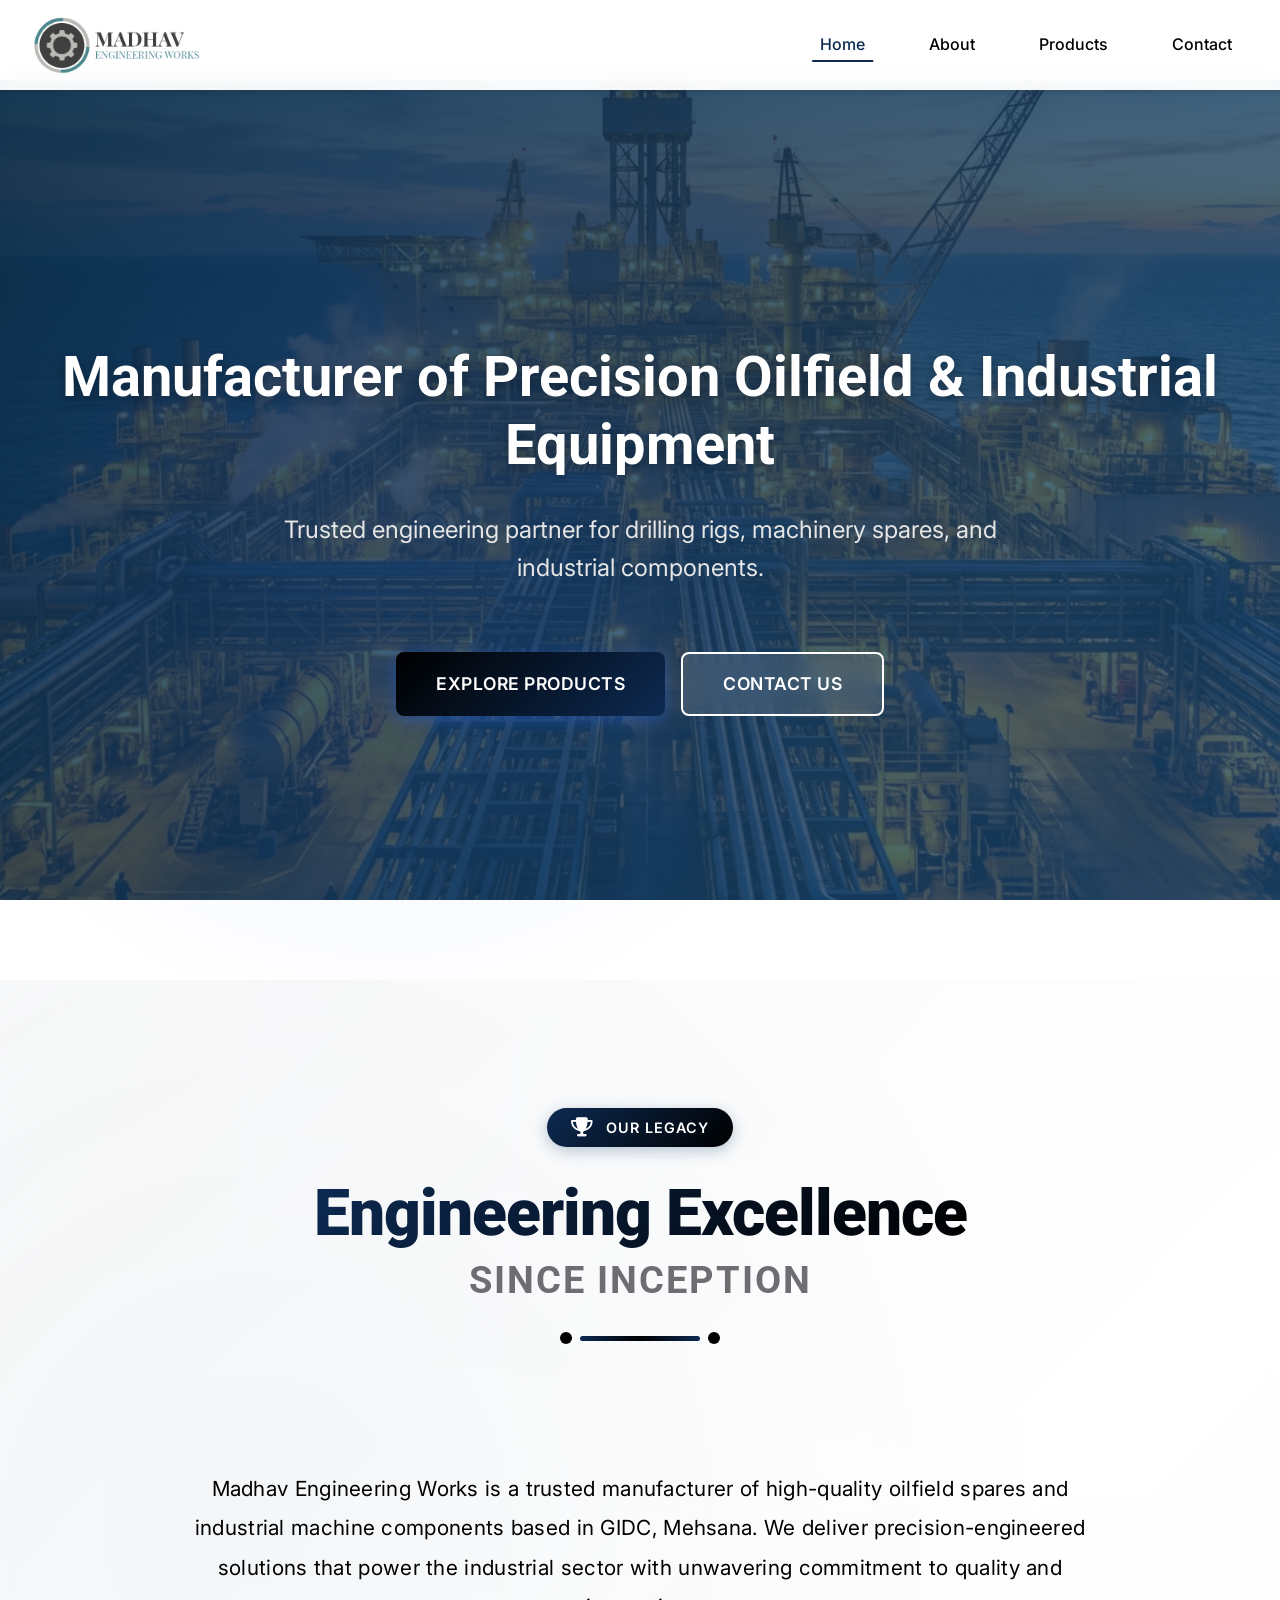
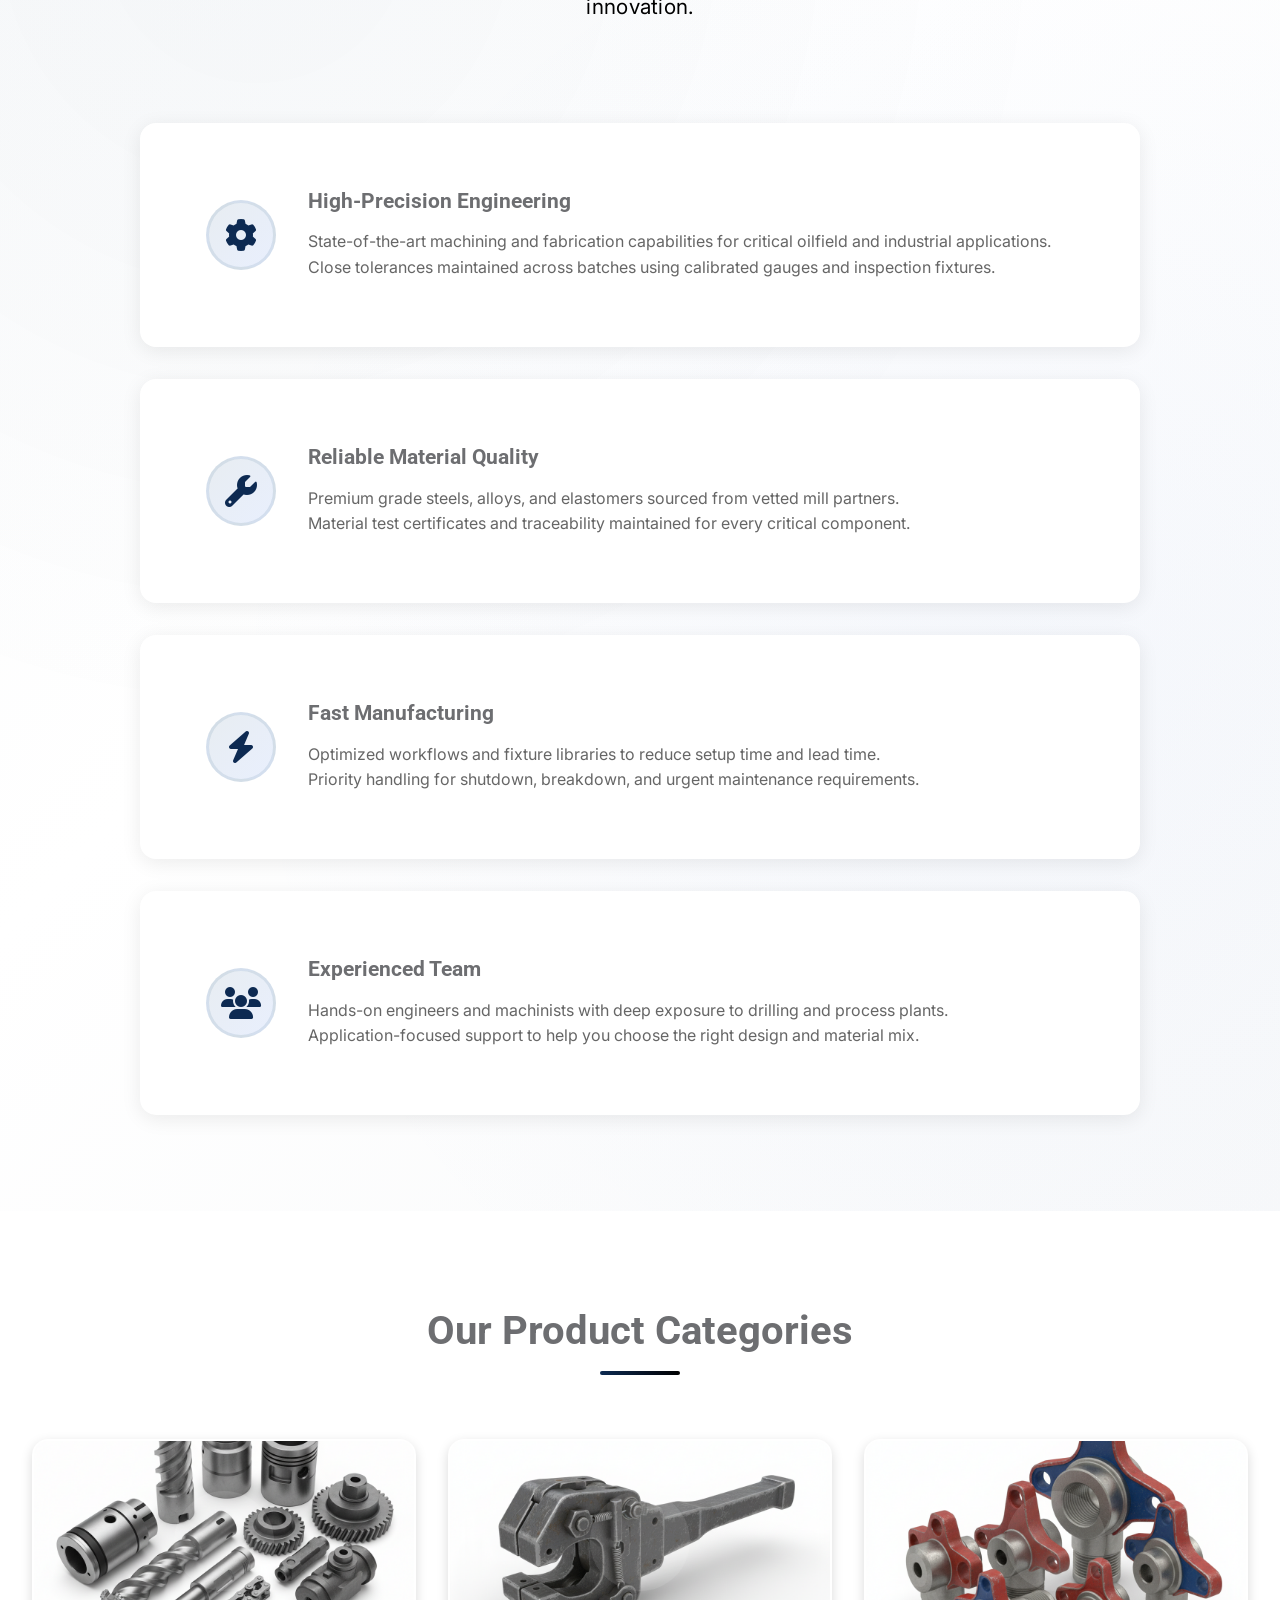
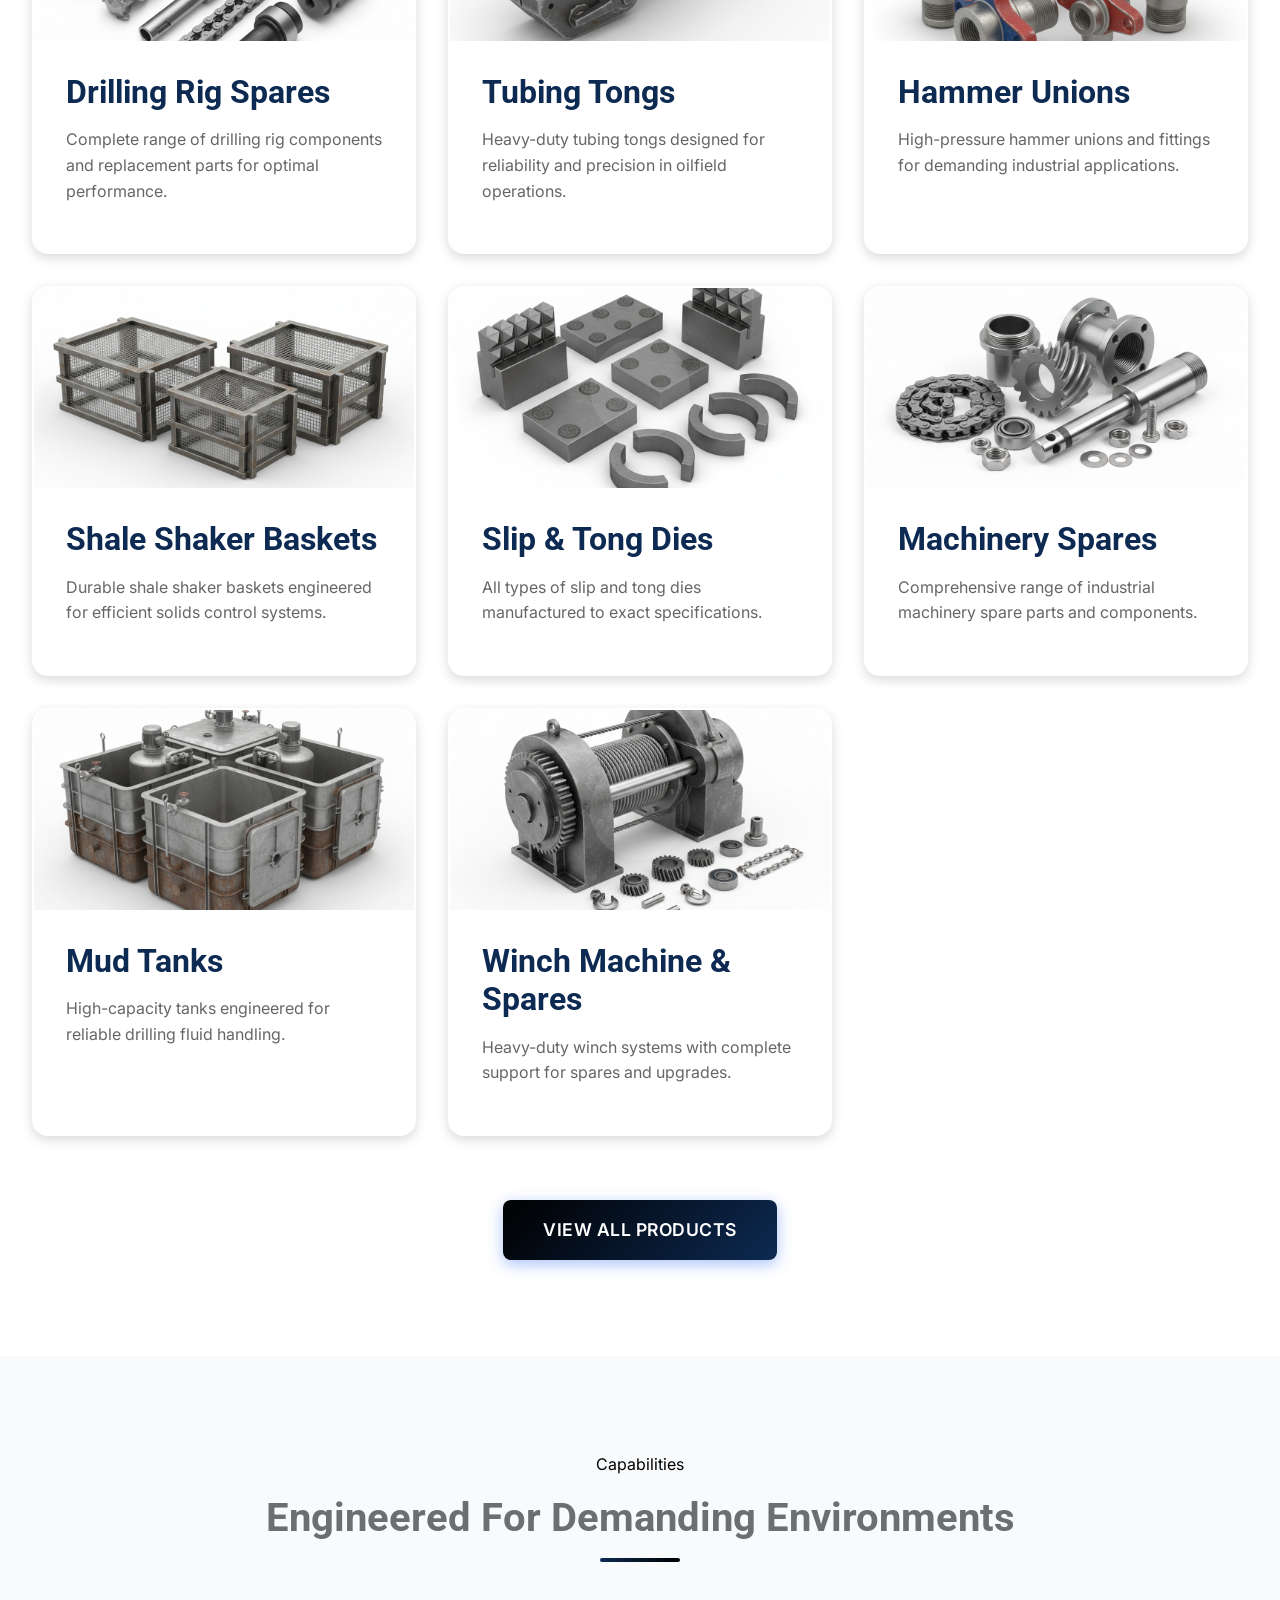
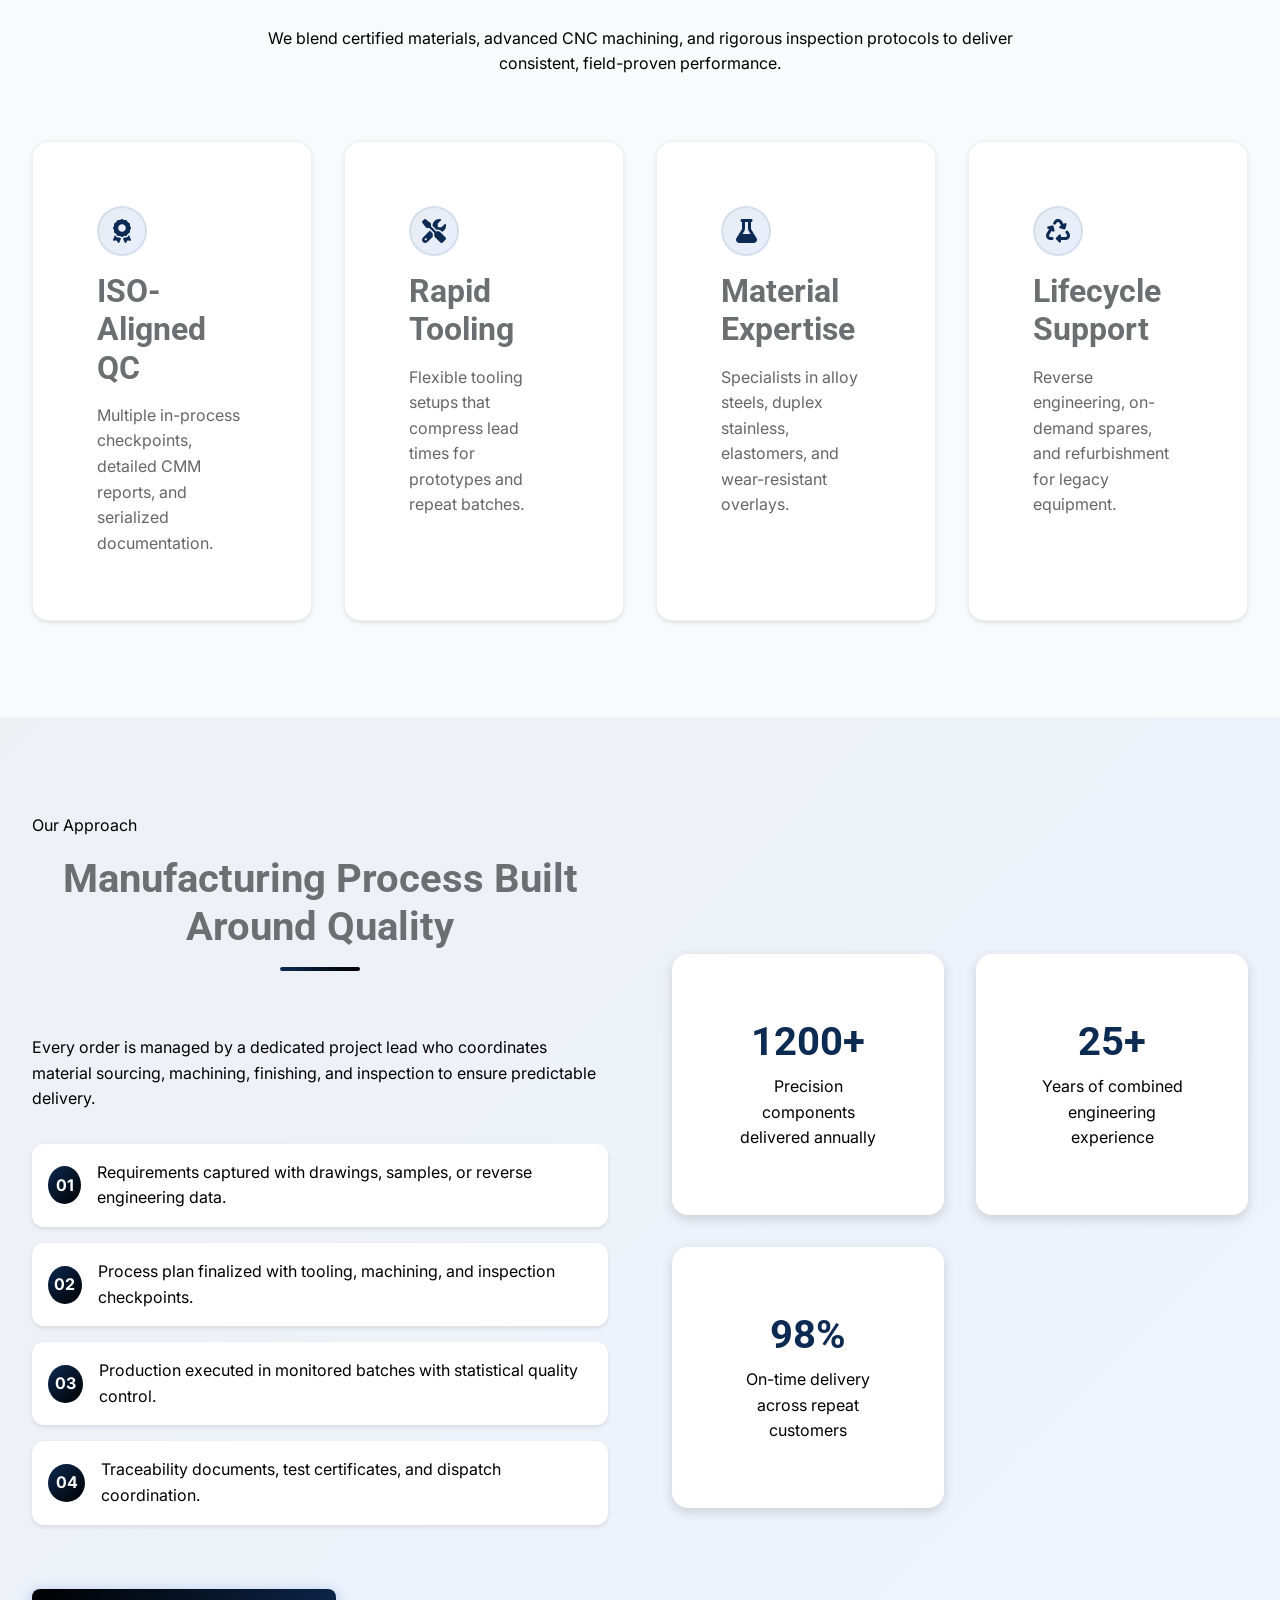
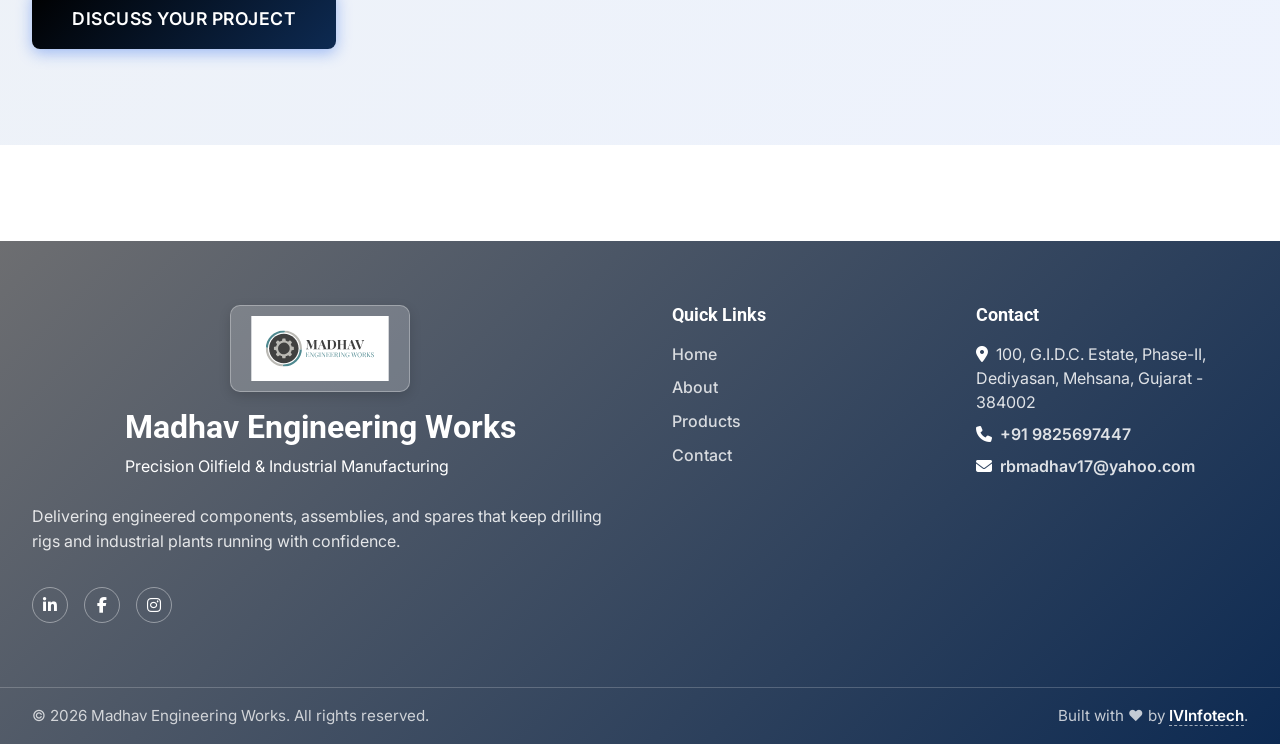
==== commit 17b7e720: "email" ====
--- a/index.html
+++ b/index.html
@@ -396,7 +396,7 @@
                             Gujarat - 384002</li>
                         <li><i class="fas fa-phone"></i><a href="tel:+919825697447">+91 9825697447</a></li>
                         <li><i class="fas fa-envelope"></i><a
-                                href="mailto:info@madhavengineeringworks.com">info@madhavengineeringworks.com</a></li>
+                                href="mailto:rbmadhav17@yahoo.com">rbmadhav17@yahoo.com</a></li>
                     </ul>
                 </div>
             </div>
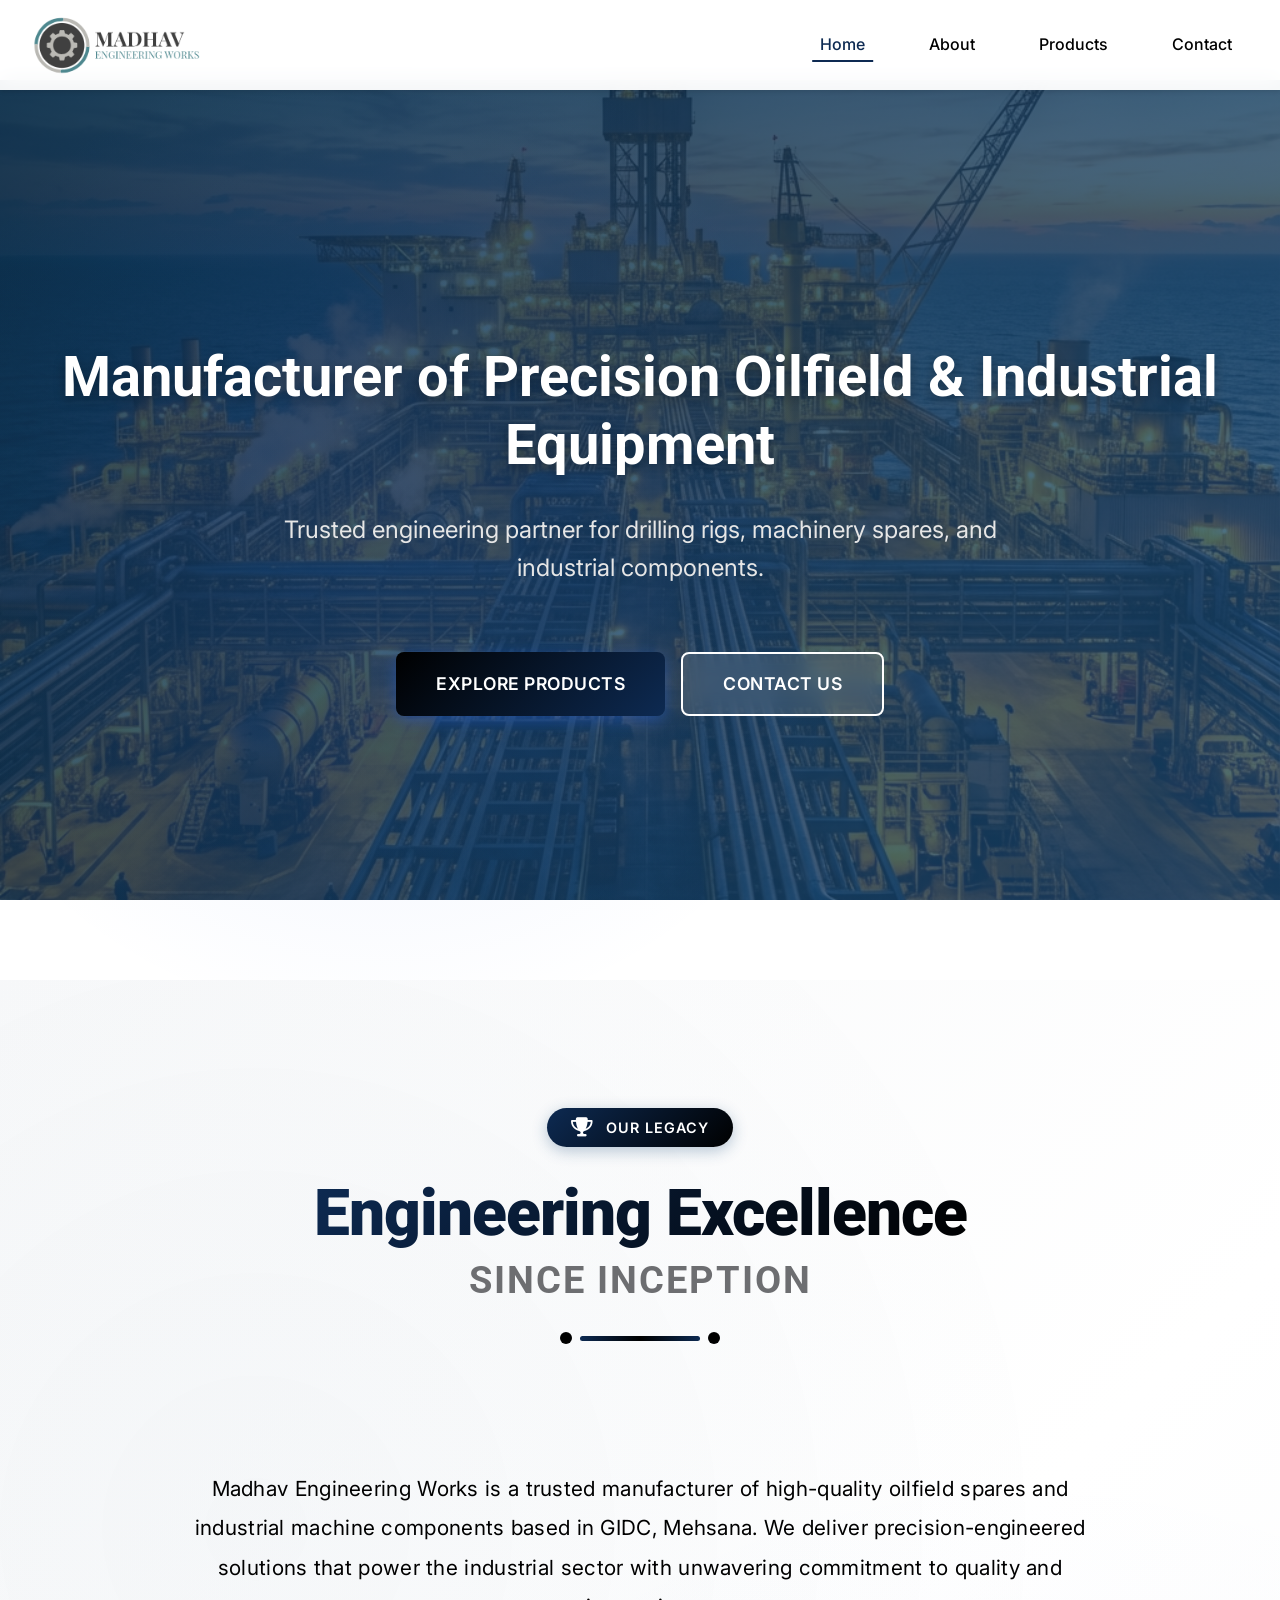
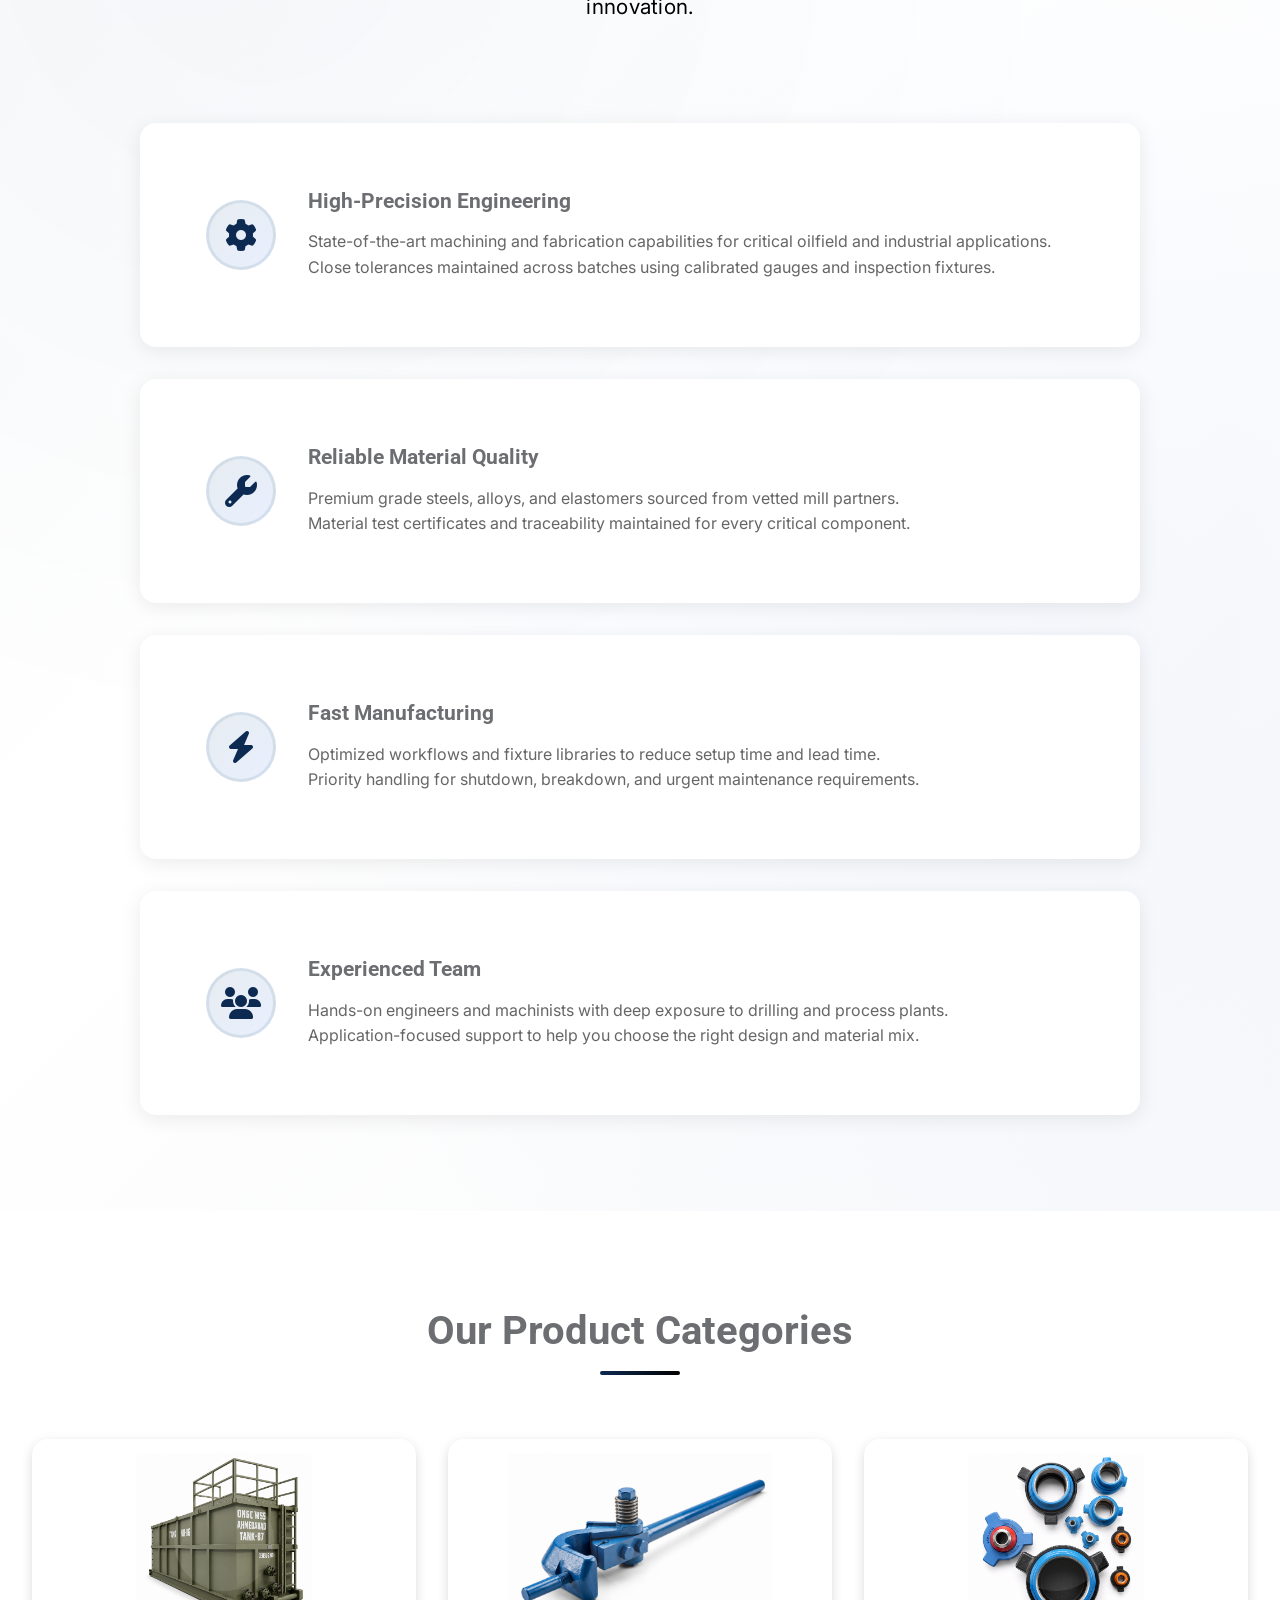
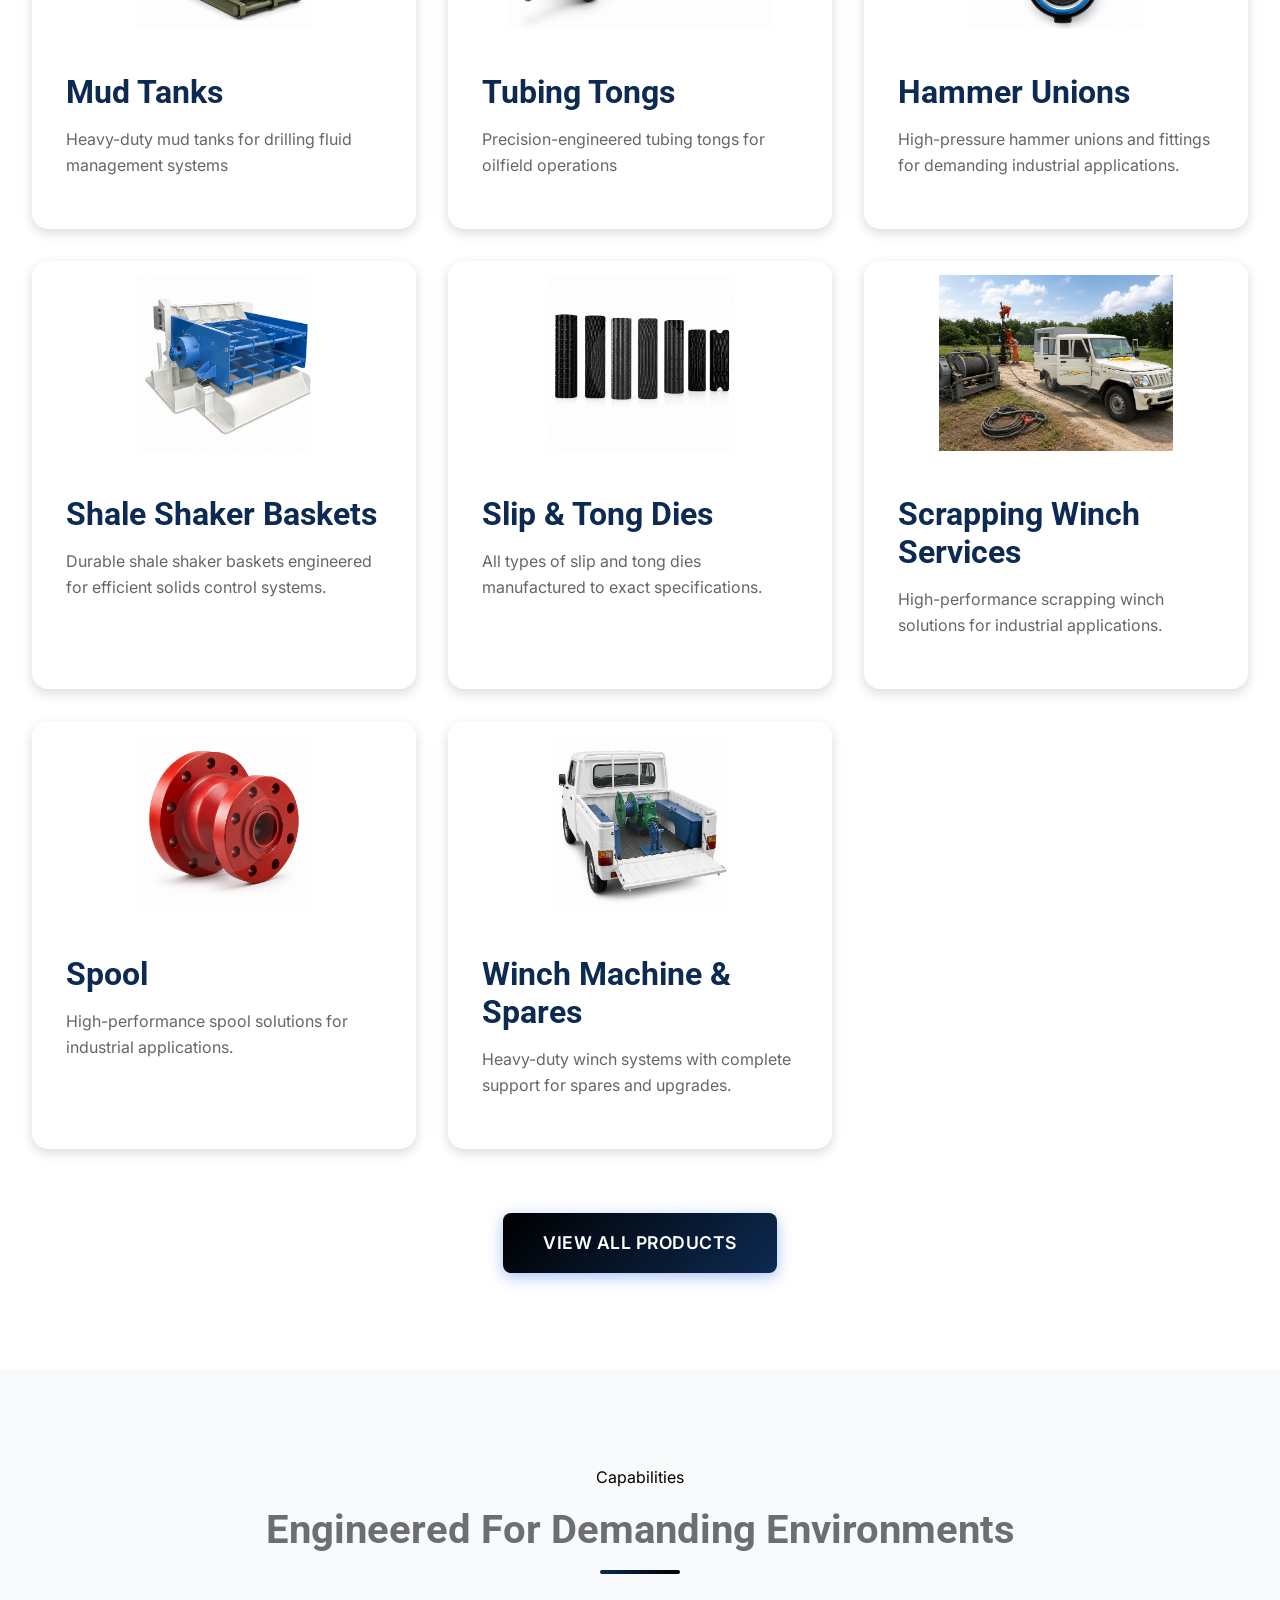
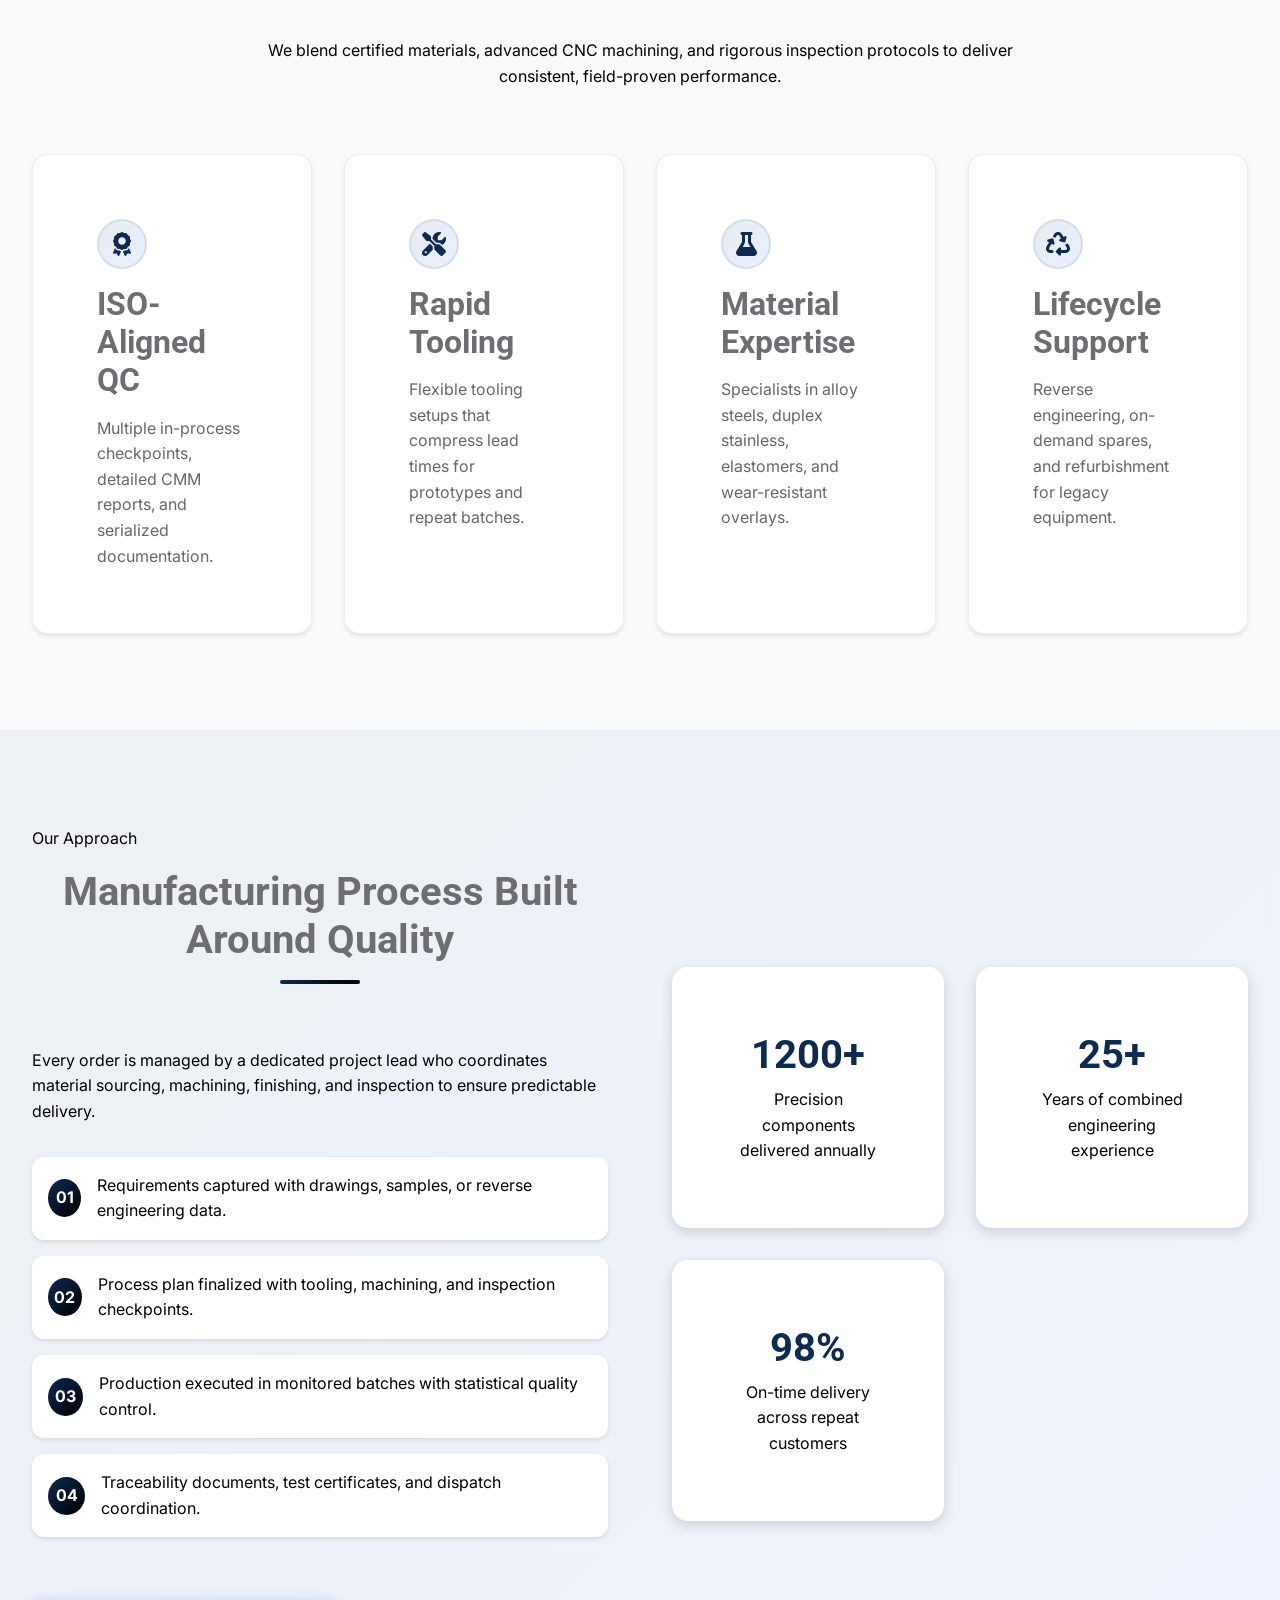
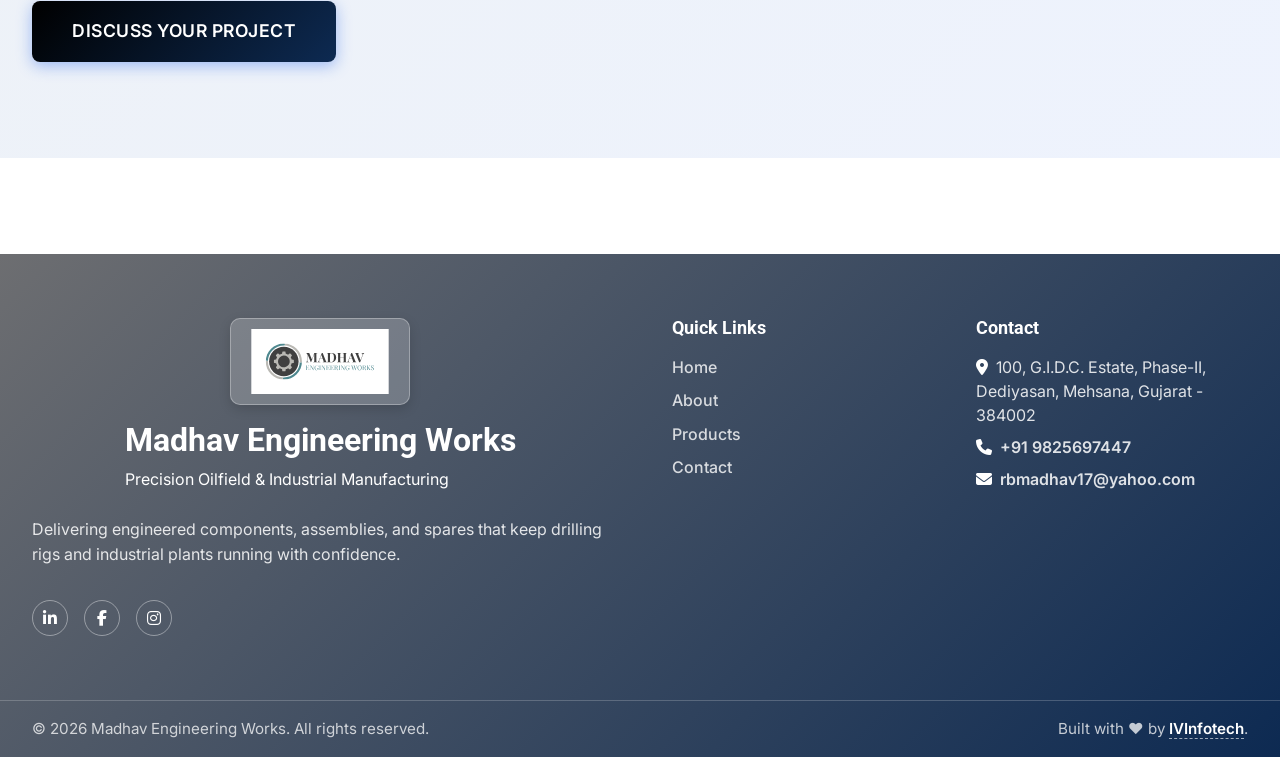
==== commit 29d04b1f: "image changess" ====
--- a/index.html
+++ b/index.html
@@ -1,416 +1,566 @@
-<!DOCTYPE html>
+<!doctype html>
 <html lang="en">
-
-<head>
-    <meta charset="UTF-8">
-    <meta name="viewport" content="width=device-width, initial-scale=1.0">
-    <meta name="description"
-        content="Madhav Engineering Works - Trusted manufacturer of precision oilfield spares, drilling rig components, and industrial machinery parts in Mehsana, Gujarat.">
-    <meta name="keywords"
-        content="oilfield equipment, drilling rig spares, tubing tongs, hammer unions, industrial machinery, Mehsana, Gujarat, ONGC spares">
-    <title>Madhav Engineering Works - Precision Oilfield & Industrial Equipment</title>
+  <head>
+    <meta charset="UTF-8" />
+    <meta name="viewport" content="width=device-width, initial-scale=1.0" />
+    <meta
+      name="description"
+      content="Madhav Engineering Works - Trusted manufacturer of precision oilfield spares, drilling rig components, and industrial machinery parts in Mehsana, Gujarat."
+    />
+    <meta
+      name="keywords"
+      content="oilfield equipment, drilling rig spares, tubing tongs, hammer unions, industrial machinery, Mehsana, Gujarat, ONGC spares"
+    />
+    <title>
+      Madhav Engineering Works - Precision Oilfield & Industrial Equipment
+    </title>
 
     <!-- Fonts -->
-    <link rel="preconnect" href="https://fonts.googleapis.com">
-    <link rel="preconnect" href="https://fonts.gstatic.com" crossorigin>
+    <link rel="preconnect" href="https://fonts.googleapis.com" />
+    <link rel="preconnect" href="https://fonts.gstatic.com" crossorigin />
     <link
-        href="https://fonts.googleapis.com/css2?family=Inter:wght@400;500;600;700;800&family=Roboto:wght@700;900&display=swap"
-        rel="stylesheet">
+      href="https://fonts.googleapis.com/css2?family=Inter:wght@400;500;600;700;800&family=Roboto:wght@700;900&display=swap"
+      rel="stylesheet"
+    />
 
     <!-- Font Awesome Icons -->
-    <link rel="stylesheet" href="https://cdnjs.cloudflare.com/ajax/libs/font-awesome/6.4.0/css/all.min.css"
-        integrity="sha512-iecdLmaskl7CVkqkXNQ/ZH/XLlvWZOJyj7Yy7tcenmpD1ypASozpmT/E0iPtmFIB46ZmdtAc9eNBvH0H/ZpiBw=="
-        crossorigin="anonymous" referrerpolicy="no-referrer" />
+    <link
+      rel="stylesheet"
+      href="https://cdnjs.cloudflare.com/ajax/libs/font-awesome/6.4.0/css/all.min.css"
+      integrity="sha512-iecdLmaskl7CVkqkXNQ/ZH/XLlvWZOJyj7Yy7tcenmpD1ypASozpmT/E0iPtmFIB46ZmdtAc9eNBvH0H/ZpiBw=="
+      crossorigin="anonymous"
+      referrerpolicy="no-referrer"
+    />
 
     <!-- Styles -->
-    <link rel="stylesheet" href="style.css">
-</head>
-
-<body>
+    <link rel="stylesheet" href="style.css" />
+  </head>
+
+  <body>
     <header class="header">
-        <nav class="nav-container">
-            <a href="index.html" class="logo-link">
-                <div class="logo-container">
-                    <img src="logo.png" alt="Madhav Engineering Works" class="logo-image">
-                </div>
-            </a>
-            <ul class="nav-menu">
-                <li><a href="index.html">Home</a></li>
-                <li><a href="about.html">About</a></li>
-                <li><a href="products.html">Products</a></li>
-                <li><a href="contact.html">Contact</a></li>
-            </ul>
-            <button class="mobile-menu-toggle">
-                <span></span>
-                <span></span>
-                <span></span>
-            </button>
-        </nav>
+      <nav class="nav-container">
+        <a href="index.html" class="logo-link">
+          <div class="logo-container">
+            <img
+              src="logo.png"
+              alt="Madhav Engineering Works"
+              class="logo-image"
+            />
+          </div>
+        </a>
+        <ul class="nav-menu">
+          <li><a href="index.html">Home</a></li>
+          <li><a href="about.html">About</a></li>
+          <li><a href="products.html">Products</a></li>
+          <li><a href="contact.html">Contact</a></li>
+        </ul>
+        <button class="mobile-menu-toggle">
+          <span></span>
+          <span></span>
+          <span></span>
+        </button>
+      </nav>
     </header>
 
     <!-- Hero Section -->
     <section class="hero">
-        <div class="hero-content">
-            <h1>Manufacturer of Precision Oilfield & Industrial Equipment</h1>
-            <p class="hero-subtitle">Trusted engineering partner for drilling rigs, machinery spares, and industrial
-                components.</p>
-            <div class="cta-buttons">
-                <a href="products.html" class="btn btn-primary">Explore Products</a>
-                <a href="contact.html" class="btn btn-secondary">Contact Us</a>
-            </div>
-        </div>
+      <div class="hero-content">
+        <h1>Manufacturer of Precision Oilfield & Industrial Equipment</h1>
+        <p class="hero-subtitle">
+          Trusted engineering partner for drilling rigs, machinery spares, and
+          industrial components.
+        </p>
+        <div class="cta-buttons">
+          <a href="products.html" class="btn btn-primary">Explore Products</a>
+          <a href="contact.html" class="btn btn-secondary">Contact Us</a>
+        </div>
+      </div>
     </section>
 
     <!-- Engineering Excellence Section -->
     <section class="section excellence-section">
-        <div class="container">
-            <div class="excellence-wrapper">
-                <div class="excellence-header">
-                    <div class="excellence-badge">
-                        <i class="fas fa-trophy badge-icon"></i>
-                        <span class="badge-text">Our Legacy</span>
-                    </div>
-                    <h2 class="excellence-title">
-                        <span class="title-main">Engineering Excellence</span>
-                        <span class="title-sub">Since Inception</span>
-                    </h2>
-                    <div class="title-underline"></div>
+      <div class="container">
+        <div class="excellence-wrapper">
+          <div class="excellence-header">
+            <div class="excellence-badge">
+              <i class="fas fa-trophy badge-icon"></i>
+              <span class="badge-text">Our Legacy</span>
+            </div>
+            <h2 class="excellence-title">
+              <span class="title-main">Engineering Excellence</span>
+              <span class="title-sub">Since Inception</span>
+            </h2>
+            <div class="title-underline"></div>
+          </div>
+
+          <div class="excellence-content">
+            <p class="excellence-description">
+              Madhav Engineering Works is a trusted manufacturer of high-quality
+              oilfield spares and industrial machine components based in GIDC,
+              Mehsana. We deliver precision-engineered solutions that power the
+              industrial sector with unwavering commitment to quality and
+              innovation.
+            </p>
+
+            <div class="highlights-grid highlights-grid-four">
+              <div class="highlight-card horizontal">
+                <div class="highlight-icon"><i class="fas fa-cog"></i></div>
+                <div>
+                  <h3>High-Precision Engineering</h3>
+                  <p>
+                    State-of-the-art machining and fabrication capabilities for
+                    critical oilfield and industrial applications.
+                  </p>
+                  <p>
+                    Close tolerances maintained across batches using calibrated
+                    gauges and inspection fixtures.
+                  </p>
                 </div>
-
-                <div class="excellence-content">
-                    <p class="excellence-description">
-                        Madhav Engineering Works is a trusted manufacturer of high-quality oilfield spares and industrial
-                        machine components based in GIDC, Mehsana. We deliver precision-engineered solutions that power the
-                        industrial sector with unwavering commitment to quality and innovation.
-                    </p>
-
-                    <div class="highlights-grid highlights-grid-four">
-                        <div class="highlight-card horizontal">
-                            <div class="highlight-icon"><i class="fas fa-cog"></i></div>
-                            <div>
-                                <h3>High-Precision Engineering</h3>
-                                <p>State-of-the-art machining and fabrication capabilities for critical oilfield and
-                                    industrial applications.</p>
-                                <p>Close tolerances maintained across batches using calibrated gauges and inspection
-                                    fixtures.</p>
-                            </div>
-                        </div>
-                        <div class="highlight-card horizontal">
-                            <div class="highlight-icon"><i class="fas fa-wrench"></i></div>
-                            <div>
-                                <h3>Reliable Material Quality</h3>
-                                <p>Premium grade steels, alloys, and elastomers sourced from vetted mill partners.</p>
-                                <p>Material test certificates and traceability maintained for every critical component.</p>
-                            </div>
-                        </div>
-                        <div class="highlight-card horizontal">
-                            <div class="highlight-icon"><i class="fas fa-bolt"></i></div>
-                            <div>
-                                <h3>Fast Manufacturing</h3>
-                                <p>Optimized workflows and fixture libraries to reduce setup time and lead time.</p>
-                                <p>Priority handling for shutdown, breakdown, and urgent maintenance requirements.</p>
-                            </div>
-                        </div>
-                        <div class="highlight-card horizontal">
-                            <div class="highlight-icon"><i class="fas fa-users"></i></div>
-                            <div>
-                                <h3>Experienced Team</h3>
-                                <p>Hands-on engineers and machinists with deep exposure to drilling and process plants.</p>
-                                <p>Application-focused support to help you choose the right design and material mix.</p>
-                            </div>
-                        </div>
-                    </div>
+              </div>
+              <div class="highlight-card horizontal">
+                <div class="highlight-icon"><i class="fas fa-wrench"></i></div>
+                <div>
+                  <h3>Reliable Material Quality</h3>
+                  <p>
+                    Premium grade steels, alloys, and elastomers sourced from
+                    vetted mill partners.
+                  </p>
+                  <p>
+                    Material test certificates and traceability maintained for
+                    every critical component.
+                  </p>
                 </div>
-            </div>
-        </div>
+              </div>
+              <div class="highlight-card horizontal">
+                <div class="highlight-icon"><i class="fas fa-bolt"></i></div>
+                <div>
+                  <h3>Fast Manufacturing</h3>
+                  <p>
+                    Optimized workflows and fixture libraries to reduce setup
+                    time and lead time.
+                  </p>
+                  <p>
+                    Priority handling for shutdown, breakdown, and urgent
+                    maintenance requirements.
+                  </p>
+                </div>
+              </div>
+              <div class="highlight-card horizontal">
+                <div class="highlight-icon"><i class="fas fa-users"></i></div>
+                <div>
+                  <h3>Experienced Team</h3>
+                  <p>
+                    Hands-on engineers and machinists with deep exposure to
+                    drilling and process plants.
+                  </p>
+                  <p>
+                    Application-focused support to help you choose the right
+                    design and material mix.
+                  </p>
+                </div>
+              </div>
+            </div>
+          </div>
+        </div>
+      </div>
     </section>
 
     <!-- Featured Categories -->
     <section class="section">
-        <div class="container">
-            <h2 class="section-title">Our Product Categories</h2>
-            <div class="categories-grid">
-                <!-- Skeleton Loading Cards -->
-                <div class="skeleton-card">
-                    <div class="skeleton-image skeleton"></div>
-                    <div class="skeleton-content">
-                        <div class="skeleton-title skeleton"></div>
-                        <div class="skeleton-text skeleton"></div>
-                        <div class="skeleton-text skeleton"></div>
-                    </div>
-                </div>
-                <div class="skeleton-card">
-                    <div class="skeleton-image skeleton"></div>
-                    <div class="skeleton-content">
-                        <div class="skeleton-title skeleton"></div>
-                        <div class="skeleton-text skeleton"></div>
-                        <div class="skeleton-text skeleton"></div>
-                    </div>
-                </div>
-                <div class="skeleton-card">
-                    <div class="skeleton-image skeleton"></div>
-                    <div class="skeleton-content">
-                        <div class="skeleton-title skeleton"></div>
-                        <div class="skeleton-text skeleton"></div>
-                        <div class="skeleton-text skeleton"></div>
-                    </div>
-                </div>
-                <div class="skeleton-card">
-                    <div class="skeleton-image skeleton"></div>
-                    <div class="skeleton-content">
-                        <div class="skeleton-title skeleton"></div>
-                        <div class="skeleton-text skeleton"></div>
-                        <div class="skeleton-text skeleton"></div>
-                    </div>
-                </div>
-                <div class="skeleton-card">
-                    <div class="skeleton-image skeleton"></div>
-                    <div class="skeleton-content">
-                        <div class="skeleton-title skeleton"></div>
-                        <div class="skeleton-text skeleton"></div>
-                        <div class="skeleton-text skeleton"></div>
-                    </div>
-                </div>
-                <div class="skeleton-card">
-                    <div class="skeleton-image skeleton"></div>
-                    <div class="skeleton-content">
-                        <div class="skeleton-title skeleton"></div>
-                        <div class="skeleton-text skeleton"></div>
-                        <div class="skeleton-text skeleton"></div>
-                    </div>
-                </div>
-                <div class="skeleton-card">
-                    <div class="skeleton-image skeleton"></div>
-                    <div class="skeleton-content">
-                        <div class="skeleton-title skeleton"></div>
-                        <div class="skeleton-text skeleton"></div>
-                        <div class="skeleton-text skeleton"></div>
-                    </div>
-                </div>
-                <div class="skeleton-card">
-                    <div class="skeleton-image skeleton"></div>
-                    <div class="skeleton-content">
-                        <div class="skeleton-title skeleton"></div>
-                        <div class="skeleton-text skeleton"></div>
-                        <div class="skeleton-text skeleton"></div>
-                    </div>
-                </div>
-
-                <div class="category-card">
-                    <div class="category-image category-image-with-img">
-                        <img src="products-img/Drilling Rig Spares.png" alt="Drilling Rig Spares" class="product-img">
-                        <div class="image-overlay"><i class="fas fa-cog"></i></div>
-                    </div>
-                    <div class="category-content">
-                        <h3>Drilling Rig Spares</h3>
-                        <p>Complete range of drilling rig components and replacement parts for optimal performance.</p>
-                    </div>
-                </div>
-
-                <div class="category-card">
-                    <div class="category-image category-image-with-img">
-                        <img src="products-img/Tubing Tongs.png" alt="Tubing Tongs" class="product-img">
-                        <div class="image-overlay"><i class="fas fa-wrench"></i></div>
-                    </div>
-                    <div class="category-content">
-                        <h3>Tubing Tongs</h3>
-                        <p>Heavy-duty tubing tongs designed for reliability and precision in oilfield operations.</p>
-                    </div>
-                </div>
-
-                <div class="category-card">
-                    <div class="category-image category-image-with-img">
-                        <img src="products-img/Hammer Unions.png" alt="Hammer Unions" class="product-img">
-                        <div class="image-overlay"><i class="fas fa-tools"></i></div>
-                    </div>
-                    <div class="category-content">
-                        <h3>Hammer Unions</h3>
-                        <p>High-pressure hammer unions and fittings for demanding industrial applications.</p>
-                    </div>
-                </div>
-
-                <div class="category-card">
-                    <div class="category-image category-image-with-img">
-                        <img src="products-img/Shale Shaker Baskets.png" alt="Shale Shaker Baskets" class="product-img">
-                        <div class="image-overlay"><i class="fas fa-box"></i></div>
-                    </div>
-                    <div class="category-content">
-                        <h3>Shale Shaker Baskets</h3>
-                        <p>Durable shale shaker baskets engineered for efficient solids control systems.</p>
-                    </div>
-                </div>
-
-                <!-- Second row categories -->
-                <div class="category-card">
-                    <div class="category-image category-image-with-img">
-                        <img src="products-img/Slip &amp; Tong Dies.png" alt="Slip & Tong Dies" class="product-img">
-                        <div class="image-overlay"><i class="fas fa-hammer"></i></div>
-                    </div>
-                    <div class="category-content">
-                        <h3>Slip & Tong Dies</h3>
-                        <p>All types of slip and tong dies manufactured to exact specifications.</p>
-                    </div>
-                </div>
-
-                <div class="category-card">
-                    <div class="category-image category-image-with-img">
-                        <img src="products-img/Machinery Spares.png" alt="Machinery Spares" class="product-img">
-                        <div class="image-overlay"><i class="fas fa-gears"></i></div>
-                    </div>
-                    <div class="category-content">
-                        <h3>Machinery Spares</h3>
-                        <p>Comprehensive range of industrial machinery spare parts and components.</p>
-                    </div>
-                </div>
-
-                <div class="category-card">
-                    <div class="category-image category-image-with-img">
-                        <img src="products-img/mudtanks.png" alt="Mud Tanks" class="product-img">
-                        <div class="image-overlay"><i class="fas fa-water"></i></div>
-                    </div>
-                    <div class="category-content">
-                        <h3>Mud Tanks</h3>
-                        <p>High-capacity tanks engineered for reliable drilling fluid handling.</p>
-                    </div>
-                </div>
-
-                <div class="category-card">
-                    <div class="category-image category-image-with-img">
-                        <img src="products-img/Winch Machine &amp; Spares.png" alt="Winch Machine & Spares" class="product-img">
-                        <div class="image-overlay"><i class="fas fa-industry"></i></div>
-                    </div>
-                    <div class="category-content">
-                        <h3>Winch Machine & Spares</h3>
-                        <p>Heavy-duty winch systems with complete support for spares and upgrades.</p>
-                    </div>
-                </div>
-
-            </div>
-
-            <div class="text-center mt-3">
-                <a href="products.html" class="btn btn-primary">View All Products</a>
-            </div>
-        </div>
+      <div class="container">
+        <h2 class="section-title">Our Product Categories</h2>
+        <div class="categories-grid">
+          <!-- Skeleton Loading Cards -->
+          <div class="skeleton-card">
+            <div class="skeleton-image skeleton"></div>
+            <div class="skeleton-content">
+              <div class="skeleton-title skeleton"></div>
+              <div class="skeleton-text skeleton"></div>
+              <div class="skeleton-text skeleton"></div>
+            </div>
+          </div>
+          <div class="skeleton-card">
+            <div class="skeleton-image skeleton"></div>
+            <div class="skeleton-content">
+              <div class="skeleton-title skeleton"></div>
+              <div class="skeleton-text skeleton"></div>
+              <div class="skeleton-text skeleton"></div>
+            </div>
+          </div>
+          <div class="skeleton-card">
+            <div class="skeleton-image skeleton"></div>
+            <div class="skeleton-content">
+              <div class="skeleton-title skeleton"></div>
+              <div class="skeleton-text skeleton"></div>
+              <div class="skeleton-text skeleton"></div>
+            </div>
+          </div>
+          <div class="skeleton-card">
+            <div class="skeleton-image skeleton"></div>
+            <div class="skeleton-content">
+              <div class="skeleton-title skeleton"></div>
+              <div class="skeleton-text skeleton"></div>
+              <div class="skeleton-text skeleton"></div>
+            </div>
+          </div>
+          <div class="skeleton-card">
+            <div class="skeleton-image skeleton"></div>
+            <div class="skeleton-content">
+              <div class="skeleton-title skeleton"></div>
+              <div class="skeleton-text skeleton"></div>
+              <div class="skeleton-text skeleton"></div>
+            </div>
+          </div>
+          <div class="skeleton-card">
+            <div class="skeleton-image skeleton"></div>
+            <div class="skeleton-content">
+              <div class="skeleton-title skeleton"></div>
+              <div class="skeleton-text skeleton"></div>
+              <div class="skeleton-text skeleton"></div>
+            </div>
+          </div>
+          <div class="skeleton-card">
+            <div class="skeleton-image skeleton"></div>
+            <div class="skeleton-content">
+              <div class="skeleton-title skeleton"></div>
+              <div class="skeleton-text skeleton"></div>
+              <div class="skeleton-text skeleton"></div>
+            </div>
+          </div>
+          <div class="skeleton-card">
+            <div class="skeleton-image skeleton"></div>
+            <div class="skeleton-content">
+              <div class="skeleton-title skeleton"></div>
+              <div class="skeleton-text skeleton"></div>
+              <div class="skeleton-text skeleton"></div>
+            </div>
+          </div>
+
+          <div class="category-card">
+            <div class="category-image category-image-with-img">
+              <img
+                src="products-img/mud_tank.png"
+                alt="Mud Tanks"
+                class="product-img"
+              />
+              <div class="image-overlay"><i class="fas fa-cog"></i></div>
+            </div>
+            <div class="category-content">
+              <h3>Mud Tanks</h3>
+              <p>Heavy-duty mud tanks for drilling fluid management systems</p>
+            </div>
+          </div>
+
+          <div class="category-card">
+            <div class="category-image category-image-with-img">
+              <img
+                src="products-img/tubing_tone.png"
+                alt="Tubing Tongs"
+                class="product-img"
+              />
+              <div class="image-overlay"><i class="fas fa-wrench"></i></div>
+            </div>
+            <div class="category-content">
+              <h3>Tubing Tongs</h3>
+              <p>Precision-engineered tubing tongs for oilfield operations</p>
+            </div>
+          </div>
+
+          <div class="category-card">
+            <div class="category-image category-image-with-img">
+              <img
+                src="products-img/hammer_unions.png"
+                alt="Hammer Unions"
+                class="product-img"
+              />
+              <div class="image-overlay"><i class="fas fa-tools"></i></div>
+            </div>
+            <div class="category-content">
+              <h3>Hammer Unions</h3>
+              <p>
+                High-pressure hammer unions and fittings for demanding
+                industrial applications.
+              </p>
+            </div>
+          </div>
+
+          <div class="category-card">
+            <div class="category-image category-image-with-img">
+              <img
+                src="products-img/shale_shaker_baskets.png"
+                alt="Shale Shaker Baskets"
+                class="product-img"
+              />
+              <div class="image-overlay"><i class="fas fa-box"></i></div>
+            </div>
+            <div class="category-content">
+              <h3>Shale Shaker Baskets</h3>
+              <p>
+                Durable shale shaker baskets engineered for efficient solids
+                control systems.
+              </p>
+            </div>
+          </div>
+
+          <!-- Second row categories -->
+          <div class="category-card">
+            <div class="category-image category-image-with-img">
+              <img
+                src="products-img/slip_dies.png"
+                alt="Slip & Tong Dies"
+                class="product-img"
+              />
+              <div class="image-overlay"><i class="fas fa-hammer"></i></div>
+            </div>
+            <div class="category-content">
+              <h3>Slip & Tong Dies</h3>
+              <p>
+                All types of slip and tong dies manufactured to exact
+                specifications.
+              </p>
+            </div>
+          </div>
+
+          <div class="category-card">
+            <div class="category-image category-image-with-img">
+              <img
+                src="products-img/scrapping_winch_services.png"
+                alt="Scrapping Winch Services"
+                class="product-img"
+              />
+              <div class="image-overlay"><i class="fas fa-gears"></i></div>
+            </div>
+            <div class="category-content">
+              <h3>Scrapping Winch Services</h3>
+              <p>
+                High-performance scrapping winch solutions for industrial
+                applications.
+              </p>
+            </div>
+          </div>
+
+          <div class="category-card">
+            <div class="category-image category-image-with-img">
+              <img
+                src="products-img/spool.png"
+                alt="Spool"
+                class="product-img"
+              />
+              <div class="image-overlay"><i class="fas fa-water"></i></div>
+            </div>
+            <div class="category-content">
+              <h3>Spool</h3>
+              <p>
+                High-performance spool solutions for industrial applications.
+              </p>
+            </div>
+          </div>
+
+          <div class="category-card">
+            <div class="category-image category-image-with-img">
+              <img
+                src="products-img/winch_machine_spares.png"
+                alt="Winch Machine & Spares"
+                class="product-img"
+              />
+              <div class="image-overlay"><i class="fas fa-industry"></i></div>
+            </div>
+            <div class="category-content">
+              <h3>Winch Machine & Spares</h3>
+              <p>
+                Heavy-duty winch systems with complete support for spares and
+                upgrades.
+              </p>
+            </div>
+          </div>
+        </div>
+
+        <div class="text-center mt-3">
+          <a href="products.html" class="btn btn-primary">View All Products</a>
+        </div>
+      </div>
     </section>
 
     <!-- Capabilities Section -->
     <section class="section capabilities-section">
-        <div class="container">
-            <div class="capabilities-header">
-                <p class="section-label">Capabilities</p>
-                <h2 class="section-title">Engineered For Demanding Environments</h2>
-                <p>We blend certified materials, advanced CNC machining, and rigorous inspection protocols to deliver
-                    consistent, field-proven performance.</p>
-            </div>
-            <div class="capabilities-grid">
-                <div class="capability-card">
-                    <div class="capability-icon"><i class="fas fa-award"></i></div>
-                    <h3>ISO-Aligned QC</h3>
-                    <p>Multiple in-process checkpoints, detailed CMM reports, and serialized documentation.</p>
-                </div>
-                <div class="capability-card">
-                    <div class="capability-icon"><i class="fas fa-tools"></i></div>
-                    <h3>Rapid Tooling</h3>
-                    <p>Flexible tooling setups that compress lead times for prototypes and repeat batches.</p>
-                </div>
-                <div class="capability-card">
-                    <div class="capability-icon"><i class="fas fa-flask"></i></div>
-                    <h3>Material Expertise</h3>
-                    <p>Specialists in alloy steels, duplex stainless, elastomers, and wear-resistant overlays.</p>
-                </div>
-                <div class="capability-card">
-                    <div class="capability-icon"><i class="fas fa-recycle"></i></div>
-                    <h3>Lifecycle Support</h3>
-                    <p>Reverse engineering, on-demand spares, and refurbishment for legacy equipment.</p>
-                </div>
-            </div>
-        </div>
+      <div class="container">
+        <div class="capabilities-header">
+          <p class="section-label">Capabilities</p>
+          <h2 class="section-title">Engineered For Demanding Environments</h2>
+          <p>
+            We blend certified materials, advanced CNC machining, and rigorous
+            inspection protocols to deliver consistent, field-proven
+            performance.
+          </p>
+        </div>
+        <div class="capabilities-grid">
+          <div class="capability-card">
+            <div class="capability-icon"><i class="fas fa-award"></i></div>
+            <h3>ISO-Aligned QC</h3>
+            <p>
+              Multiple in-process checkpoints, detailed CMM reports, and
+              serialized documentation.
+            </p>
+          </div>
+          <div class="capability-card">
+            <div class="capability-icon"><i class="fas fa-tools"></i></div>
+            <h3>Rapid Tooling</h3>
+            <p>
+              Flexible tooling setups that compress lead times for prototypes
+              and repeat batches.
+            </p>
+          </div>
+          <div class="capability-card">
+            <div class="capability-icon"><i class="fas fa-flask"></i></div>
+            <h3>Material Expertise</h3>
+            <p>
+              Specialists in alloy steels, duplex stainless, elastomers, and
+              wear-resistant overlays.
+            </p>
+          </div>
+          <div class="capability-card">
+            <div class="capability-icon"><i class="fas fa-recycle"></i></div>
+            <h3>Lifecycle Support</h3>
+            <p>
+              Reverse engineering, on-demand spares, and refurbishment for
+              legacy equipment.
+            </p>
+          </div>
+        </div>
+      </div>
     </section>
 
     <!-- Process Section -->
     <section class="section process-section">
-        <div class="container process-container">
-            <div class="process-content">
-                <p class="section-label">Our Approach</p>
-                <h2 class="section-title">Manufacturing Process Built Around Quality</h2>
-                <p>Every order is managed by a dedicated project lead who coordinates material sourcing, machining,
-                    finishing, and inspection to ensure predictable delivery.</p>
-                <ul class="process-list">
-                    <li><span>01</span> Requirements captured with drawings, samples, or reverse engineering data.</li>
-                    <li><span>02</span> Process plan finalized with tooling, machining, and inspection checkpoints.</li>
-                    <li><span>03</span> Production executed in monitored batches with statistical quality control.</li>
-                    <li><span>04</span> Traceability documents, test certificates, and dispatch coordination.</li>
-                </ul>
-                <a href="contact.html" class="btn btn-primary mt-2">Discuss Your Project</a>
-            </div>
-            <div class="process-stats">
-                <div class="stat-card">
-                    <h3>1200+</h3>
-                    <p>Precision components delivered annually</p>
-                </div>
-                <div class="stat-card">
-                    <h3>25+</h3>
-                    <p>Years of combined engineering experience</p>
-                </div>
-                <div class="stat-card">
-                    <h3>98%</h3>
-                    <p>On-time delivery across repeat customers</p>
-                </div>
-            </div>
-        </div>
+      <div class="container process-container">
+        <div class="process-content">
+          <p class="section-label">Our Approach</p>
+          <h2 class="section-title">
+            Manufacturing Process Built Around Quality
+          </h2>
+          <p>
+            Every order is managed by a dedicated project lead who coordinates
+            material sourcing, machining, finishing, and inspection to ensure
+            predictable delivery.
+          </p>
+          <ul class="process-list">
+            <li>
+              <span>01</span> Requirements captured with drawings, samples, or
+              reverse engineering data.
+            </li>
+            <li>
+              <span>02</span> Process plan finalized with tooling, machining,
+              and inspection checkpoints.
+            </li>
+            <li>
+              <span>03</span> Production executed in monitored batches with
+              statistical quality control.
+            </li>
+            <li>
+              <span>04</span> Traceability documents, test certificates, and
+              dispatch coordination.
+            </li>
+          </ul>
+          <a href="contact.html" class="btn btn-primary mt-2"
+            >Discuss Your Project</a
+          >
+        </div>
+        <div class="process-stats">
+          <div class="stat-card">
+            <h3>1200+</h3>
+            <p>Precision components delivered annually</p>
+          </div>
+          <div class="stat-card">
+            <h3>25+</h3>
+            <p>Years of combined engineering experience</p>
+          </div>
+          <div class="stat-card">
+            <h3>98%</h3>
+            <p>On-time delivery across repeat customers</p>
+          </div>
+        </div>
+      </div>
     </section>
 
     <!-- Footer -->
     <footer class="footer">
-        <div class="container footer-container">
-            <div class="footer-brand">
-                <div class="footer-logo">
-                    <img src="logo.svg" alt="Madhav Engineering Works logo">
-                    <div>
-                        <h3>Madhav Engineering Works</h3>
-                        <p class="footer-subtitle">Precision Oilfield & Industrial Manufacturing</p>
-                    </div>
-                </div>
-                <p class="footer-brand-text">Delivering engineered components, assemblies, and spares that keep
-                    drilling rigs and industrial plants running with confidence.</p>
-                <div class="footer-social">
-                    <a href="#" aria-label="LinkedIn"><i class="fab fa-linkedin-in"></i></a>
-                    <a href="#" aria-label="Facebook"><i class="fab fa-facebook-f"></i></a>
-                    <a href="#" aria-label="Instagram"><i class="fab fa-instagram"></i></a>
-                </div>
-            </div>
-            <div class="footer-columns">
-                <div class="footer-column">
-                    <h4>Quick Links</h4>
-                    <ul class="footer-links-list">
-                        <li><a href="index.html">Home</a></li>
-                        <li><a href="about.html">About</a></li>
-                        <li><a href="products.html">Products</a></li>
-                        <li><a href="contact.html">Contact</a></li>
-                    </ul>
-                </div>
-                <div class="footer-column">
-                    <h4>Contact</h4>
-                    <ul class="footer-contact">
-                        <li><i class="fas fa-location-dot"></i>100, G.I.D.C. Estate, Phase-II,<br>Dediyasan, Mehsana,
-                            Gujarat - 384002</li>
-                        <li><i class="fas fa-phone"></i><a href="tel:+919825697447">+91 9825697447</a></li>
-                        <li><i class="fas fa-envelope"></i><a
-                                href="mailto:rbmadhav17@yahoo.com">rbmadhav17@yahoo.com</a></li>
-                    </ul>
-                </div>
-            </div>
-        </div>
-        <div class="footer-bottom">
-            <div class="container footer-bottom-content">
-                <p>&copy; <span id="current-year"></span> Madhav Engineering Works. All rights reserved.</p>
-                <p>Built with ❤️ by <a href="https://www.ivinfotech.com" target="_blank" rel="noopener" class="footer-credit-link">IVInfotech</a>.</p>
-            </div>
-        </div>
+      <div class="container footer-container">
+        <div class="footer-brand">
+          <div class="footer-logo">
+            <img src="logo.svg" alt="Madhav Engineering Works logo" />
+            <div>
+              <h3>Madhav Engineering Works</h3>
+              <p class="footer-subtitle">
+                Precision Oilfield & Industrial Manufacturing
+              </p>
+            </div>
+          </div>
+          <p class="footer-brand-text">
+            Delivering engineered components, assemblies, and spares that keep
+            drilling rigs and industrial plants running with confidence.
+          </p>
+          <div class="footer-social">
+            <a href="#" aria-label="LinkedIn"
+              ><i class="fab fa-linkedin-in"></i
+            ></a>
+            <a href="#" aria-label="Facebook"
+              ><i class="fab fa-facebook-f"></i
+            ></a>
+            <a href="#" aria-label="Instagram"
+              ><i class="fab fa-instagram"></i
+            ></a>
+          </div>
+        </div>
+        <div class="footer-columns">
+          <div class="footer-column">
+            <h4>Quick Links</h4>
+            <ul class="footer-links-list">
+              <li><a href="index.html">Home</a></li>
+              <li><a href="about.html">About</a></li>
+              <li><a href="products.html">Products</a></li>
+              <li><a href="contact.html">Contact</a></li>
+            </ul>
+          </div>
+          <div class="footer-column">
+            <h4>Contact</h4>
+            <ul class="footer-contact">
+              <li>
+                <i class="fas fa-location-dot"></i>100, G.I.D.C. Estate,
+                Phase-II,<br />Dediyasan, Mehsana, Gujarat - 384002
+              </li>
+              <li>
+                <i class="fas fa-phone"></i
+                ><a href="tel:+919825697447">+91 9825697447</a>
+              </li>
+              <li>
+                <i class="fas fa-envelope"></i
+                ><a href="mailto:rbmadhav17@yahoo.com">rbmadhav17@yahoo.com</a>
+              </li>
+            </ul>
+          </div>
+        </div>
+      </div>
+      <div class="footer-bottom">
+        <div class="container footer-bottom-content">
+          <p>
+            &copy; <span id="current-year"></span> Madhav Engineering Works. All
+            rights reserved.
+          </p>
+          <p>
+            Built with ❤️ by
+            <a
+              href="https://www.ivinfotech.com"
+              target="_blank"
+              rel="noopener"
+              class="footer-credit-link"
+              >IVInfotech</a
+            >.
+          </p>
+        </div>
+      </div>
     </footer>
 
     <!-- Scripts -->
     <script src="script.js"></script>
-    </body>
-
+  </body>
 </html>
--- a/style.css
+++ b/style.css
@@ -5,58 +5,59 @@
 
 /* === CSS Custom Properties === */
 :root {
-    /* Colors */
-    --primary-blue: #0D2A52;
-    --secondary-navy: #6D6E71;
-    --light-gray: #E6E6E6;
-    --white: #FFFFFF;
-    --text-dark: #000000;
-    --text-light: #666666;
-    --accent-blue: #000000;
-    --gradient-start: #0D2A52;
-    --gradient-end: #6D6E71;
-
-    /* Spacing */
-    --spacing-xs: 0.5rem;
-    --spacing-sm: 1rem;
-    --spacing-md: 2rem;
-    --spacing-lg: 4rem;
-    --spacing-xl: 6rem;
-
-    /* Typography */
-    --font-primary: 'Inter', -apple-system, BlinkMacSystemFont, 'Segoe UI', sans-serif;
-    --font-heading: 'Roboto', sans-serif;
-
-    /* Transitions */
-    --transition-fast: 0.2s ease;
-    --transition-normal: 0.3s ease;
-    --transition-slow: 0.5s ease;
-
-    /* Shadows */
-    --shadow-sm: 0 2px 4px rgba(0, 0, 0, 0.1);
-    --shadow-md: 0 4px 12px rgba(0, 0, 0, 0.15);
-    --shadow-lg: 0 8px 24px rgba(0, 0, 0, 0.2);
-    --shadow-xl: 0 16px 48px rgba(0, 0, 0, 0.25);
+  /* Colors */
+  --primary-blue: #0d2a52;
+  --secondary-navy: #6d6e71;
+  --light-gray: #e6e6e6;
+  --white: #ffffff;
+  --text-dark: #000000;
+  --text-light: #666666;
+  --accent-blue: #000000;
+  --gradient-start: #0d2a52;
+  --gradient-end: #6d6e71;
+
+  /* Spacing */
+  --spacing-xs: 0.5rem;
+  --spacing-sm: 1rem;
+  --spacing-md: 2rem;
+  --spacing-lg: 4rem;
+  --spacing-xl: 6rem;
+
+  /* Typography */
+  --font-primary:
+    "Inter", -apple-system, BlinkMacSystemFont, "Segoe UI", sans-serif;
+  --font-heading: "Roboto", sans-serif;
+
+  /* Transitions */
+  --transition-fast: 0.2s ease;
+  --transition-normal: 0.3s ease;
+  --transition-slow: 0.5s ease;
+
+  /* Shadows */
+  --shadow-sm: 0 2px 4px rgba(0, 0, 0, 0.1);
+  --shadow-md: 0 4px 12px rgba(0, 0, 0, 0.15);
+  --shadow-lg: 0 8px 24px rgba(0, 0, 0, 0.2);
+  --shadow-xl: 0 16px 48px rgba(0, 0, 0, 0.25);
 }
 
 /* === Reset & Base Styles === */
 * {
-    margin: 0;
-    padding: 0;
-    box-sizing: border-box;
+  margin: 0;
+  padding: 0;
+  box-sizing: border-box;
 }
 
 html {
-    scroll-behavior: smooth;
-    font-size: 16px;
+  scroll-behavior: smooth;
+  font-size: 16px;
 }
 
 body {
-    font-family: var(--font-primary);
-    color: var(--text-dark);
-    line-height: 1.6;
-    background-color: var(--white);
-    overflow-x: hidden;
+  font-family: var(--font-primary);
+  color: var(--text-dark);
+  line-height: 1.6;
+  background-color: var(--white);
+  overflow-x: hidden;
 }
 
 /* === Typography === */
@@ -66,1489 +67,1540 @@
 h4,
 h5,
 h6 {
-    font-family: var(--font-heading);
-    font-weight: 700;
-    line-height: 1.2;
-    margin-bottom: var(--spacing-sm);
-    color: var(--secondary-navy);
+  font-family: var(--font-heading);
+  font-weight: 700;
+  line-height: 1.2;
+  margin-bottom: var(--spacing-sm);
+  color: var(--secondary-navy);
 }
 
 h1 {
-    font-size: clamp(2rem, 5vw, 3.5rem);
+  font-size: clamp(2rem, 5vw, 3.5rem);
 }
 
 h2 {
-    font-size: clamp(1.75rem, 4vw, 2.5rem);
+  font-size: clamp(1.75rem, 4vw, 2.5rem);
 }
 
 h3 {
-    font-size: clamp(1.5rem, 3vw, 2rem);
+  font-size: clamp(1.5rem, 3vw, 2rem);
 }
 
 h4 {
-    font-size: clamp(1.25rem, 2.5vw, 1.5rem);
+  font-size: clamp(1.25rem, 2.5vw, 1.5rem);
 }
 
 p {
-    margin-bottom: var(--spacing-sm);
-    color: var(--text-light);
+  margin-bottom: var(--spacing-sm);
+  color: var(--text-light);
 }
 
 /* === Header & Navigation === */
 .header {
-    position: fixed;
-    top: 0;
-    left: 0;
-    right: 0;
-    background: rgba(255, 255, 255, 0.95);
-    backdrop-filter: blur(10px);
-    box-shadow: var(--shadow-sm);
-    z-index: 1000;
-    transition: all var(--transition-normal);
+  position: fixed;
+  top: 0;
+  left: 0;
+  right: 0;
+  background: rgba(255, 255, 255, 0.95);
+  backdrop-filter: blur(10px);
+  box-shadow: var(--shadow-sm);
+  z-index: 1000;
+  transition: all var(--transition-normal);
 }
 
 .header.scrolled {
-    box-shadow: var(--shadow-md);
-    background: rgba(255, 255, 255, 0.98);
+  box-shadow: var(--shadow-md);
+  background: rgba(255, 255, 255, 0.98);
 }
 
 .nav-container {
-    max-width: 1400px;
-    margin: 0 auto;
-    padding: 0 var(--spacing-md);
-    display: flex;
-    justify-content: space-between;
-    align-items: center;
-    height: 90px;
+  max-width: 1400px;
+  margin: 0 auto;
+  padding: 0 var(--spacing-md);
+  display: flex;
+  justify-content: space-between;
+  align-items: center;
+  height: 90px;
 }
 
 .logo-container {
-    display: flex;
-    align-items: center;
-    gap: var(--spacing-sm);
-    padding: var(--spacing-xs) 0;
-    transition: transform var(--transition-fast);
+  display: flex;
+  align-items: center;
+  gap: var(--spacing-sm);
+  padding: var(--spacing-xs) 0;
+  transition: transform var(--transition-fast);
 }
 
 .logo-container:hover {
-    transform: translateY(-2px);
+  transform: translateY(-2px);
 }
 
 .logo-link {
-    text-decoration: none;
-    color: inherit;
+  text-decoration: none;
+  color: inherit;
 }
 
 .logo-image {
-    height: 60px;
-    width: auto;
-    object-fit: contain;
+  height: 60px;
+  width: auto;
+  object-fit: contain;
 }
 
 .nav-menu {
-    display: flex;
-    list-style: none;
-    gap: var(--spacing-md);
-    align-items: center;
+  display: flex;
+  list-style: none;
+  gap: var(--spacing-md);
+  align-items: center;
 }
 
 .nav-menu a {
-    color: var(--text-dark);
-    font-weight: 500;
-    padding: var(--spacing-xs) var(--spacing-sm);
-    border-radius: 6px;
-    transition: all var(--transition-fast);
-    position: relative;
-    text-decoration: none;
+  color: var(--text-dark);
+  font-weight: 500;
+  padding: var(--spacing-xs) var(--spacing-sm);
+  border-radius: 6px;
+  transition: all var(--transition-fast);
+  position: relative;
+  text-decoration: none;
 }
 
 .nav-menu a::after {
-    content: '';
-    position: absolute;
-    bottom: 0;
-    left: 50%;
-    transform: translateX(-50%);
-    width: 0;
-    height: 2px;
-    background: var(--primary-blue);
-    transition: width var(--transition-fast);
+  content: "";
+  position: absolute;
+  bottom: 0;
+  left: 50%;
+  transform: translateX(-50%);
+  width: 0;
+  height: 2px;
+  background: var(--primary-blue);
+  transition: width var(--transition-fast);
 }
 
 .nav-menu a:hover {
-    color: var(--primary-blue);
+  color: var(--primary-blue);
 }
 
 .nav-menu a:hover::after,
 .nav-menu a.active::after {
-    width: 80%;
+  width: 80%;
 }
 
 .nav-menu a.active {
-    color: var(--primary-blue);
+  color: var(--primary-blue);
 }
 
 .mobile-menu-toggle {
-    display: none;
-    flex-direction: column;
-    gap: 5px;
-    background: none;
-    border: none;
-    cursor: pointer;
-    padding: var(--spacing-xs);
+  display: none;
+  flex-direction: column;
+  gap: 5px;
+  background: none;
+  border: none;
+  cursor: pointer;
+  padding: var(--spacing-xs);
 }
 
 .mobile-menu-toggle span {
-    width: 25px;
-    height: 3px;
-    background: var(--primary-blue);
-    border-radius: 2px;
-    transition: all var(--transition-fast);
+  width: 25px;
+  height: 3px;
+  background: var(--primary-blue);
+  border-radius: 2px;
+  transition: all var(--transition-fast);
 }
 
 /* === Hero Section === */
 .hero {
-    min-height: 100vh;
-    display: flex;
-    align-items: center;
-    justify-content: center;
-    background: linear-gradient(135deg, rgba(13, 44, 69, 0.85), rgba(26, 77, 122, 0.75)),
-        url('hero-bg.png');
-    background-size: cover;
-    background-position: center;
-    background-attachment: fixed;
-    position: relative;
-    overflow: hidden;
-    padding: var(--spacing-xl) var(--spacing-md);
-    margin-top: 80px;
+  min-height: 100vh;
+  display: flex;
+  align-items: center;
+  justify-content: center;
+  background:
+    linear-gradient(135deg, rgba(13, 44, 69, 0.85), rgba(26, 77, 122, 0.75)),
+    url("hero-bg.png");
+  background-size: cover;
+  background-position: center;
+  background-attachment: fixed;
+  position: relative;
+  overflow: hidden;
+  padding: var(--spacing-xl) var(--spacing-md);
+  margin-top: 80px;
 }
 
 .hero::before {
-    content: '';
-    position: absolute;
-    top: 0;
-    left: 0;
-    right: 0;
-    bottom: 0;
-    background: radial-gradient(circle at 30% 50%, rgba(37, 99, 235, 0.1), transparent 50%);
-    animation: pulse 8s ease-in-out infinite;
+  content: "";
+  position: absolute;
+  top: 0;
+  left: 0;
+  right: 0;
+  bottom: 0;
+  background: radial-gradient(
+    circle at 30% 50%,
+    rgba(37, 99, 235, 0.1),
+    transparent 50%
+  );
+  animation: pulse 8s ease-in-out infinite;
 }
 
 @keyframes pulse {
-
-    0%,
-    100% {
-        opacity: 0.5;
-    }
-
-    50% {
-        opacity: 1;
-    }
+  0%,
+  100% {
+    opacity: 0.5;
+  }
+
+  50% {
+    opacity: 1;
+  }
 }
 
 .hero-content {
-    max-width: 1200px;
-    margin: 0 auto;
-    text-align: center;
-    position: relative;
-    z-index: 1;
-    animation: fadeInUp 1s ease-out;
+  max-width: 1200px;
+  margin: 0 auto;
+  text-align: center;
+  position: relative;
+  z-index: 1;
+  animation: fadeInUp 1s ease-out;
 }
 
 @keyframes fadeInUp {
-    from {
-        opacity: 0;
-        transform: translateY(30px);
-    }
-
-    to {
-        opacity: 1;
-        transform: translateY(0);
-    }
+  from {
+    opacity: 0;
+    transform: translateY(30px);
+  }
+
+  to {
+    opacity: 1;
+    transform: translateY(0);
+  }
 }
 
 .hero h1 {
-    color: var(--white);
-    margin-bottom: var(--spacing-md);
-    text-shadow: 0 4px 12px rgba(0, 0, 0, 0.3);
+  color: var(--white);
+  margin-bottom: var(--spacing-md);
+  text-shadow: 0 4px 12px rgba(0, 0, 0, 0.3);
 }
 
 .hero-subtitle {
-    font-size: clamp(1.1rem, 2vw, 1.5rem);
-    color: var(--light-gray);
-    margin-bottom: var(--spacing-lg);
-    max-width: 800px;
-    margin-left: auto;
-    margin-right: auto;
+  font-size: clamp(1.1rem, 2vw, 1.5rem);
+  color: var(--light-gray);
+  margin-bottom: var(--spacing-lg);
+  max-width: 800px;
+  margin-left: auto;
+  margin-right: auto;
 }
 
 .cta-buttons {
-    display: flex;
-    gap: var(--spacing-sm);
-    justify-content: center;
-    flex-wrap: wrap;
+  display: flex;
+  gap: var(--spacing-sm);
+  justify-content: center;
+  flex-wrap: wrap;
 }
 
 .btn {
-    padding: 1rem 2.5rem;
-    border-radius: 8px;
-    font-weight: 600;
-    font-size: 1.1rem;
-    cursor: pointer;
-    border: none;
-    transition: all var(--transition-normal);
-    display: inline-flex;
-    align-items: center;
-    gap: 0.5rem;
-    text-transform: uppercase;
-    letter-spacing: 0.5px;
-    text-decoration: none;
+  padding: 1rem 2.5rem;
+  border-radius: 8px;
+  font-weight: 600;
+  font-size: 1.1rem;
+  cursor: pointer;
+  border: none;
+  transition: all var(--transition-normal);
+  display: inline-flex;
+  align-items: center;
+  gap: 0.5rem;
+  text-transform: uppercase;
+  letter-spacing: 0.5px;
+  text-decoration: none;
 }
 
 .btn-primary {
-    background: linear-gradient(135deg, var(--accent-blue), var(--primary-blue));
-    color: var(--white);
-    box-shadow: 0 4px 15px rgba(37, 99, 235, 0.4);
+  background: linear-gradient(135deg, var(--accent-blue), var(--primary-blue));
+  color: var(--white);
+  box-shadow: 0 4px 15px rgba(37, 99, 235, 0.4);
 }
 
 .btn-primary:hover {
-    transform: translateY(-3px);
-    box-shadow: 0 8px 25px rgba(37, 99, 235, 0.5);
+  transform: translateY(-3px);
+  box-shadow: 0 8px 25px rgba(37, 99, 235, 0.5);
 }
 
 .btn-secondary {
-    background: rgba(255, 255, 255, 0.1);
-    color: var(--white);
-    border: 2px solid var(--white);
-    backdrop-filter: blur(10px);
+  background: rgba(255, 255, 255, 0.1);
+  color: var(--white);
+  border: 2px solid var(--white);
+  backdrop-filter: blur(10px);
 }
 
 .btn-secondary:hover {
-    background: var(--white);
-    color: var(--primary-blue);
-    transform: translateY(-3px);
+  background: var(--white);
+  color: var(--primary-blue);
+  transform: translateY(-3px);
 }
 
 /* === Container & Sections === */
 .container {
-    max-width: 1400px;
-    margin: 0 auto;
-    padding: 0 var(--spacing-md);
+  max-width: 1400px;
+  margin: 0 auto;
+  padding: 0 var(--spacing-md);
 }
 
 .section {
-    padding: var(--spacing-xl) 0;
+  padding: var(--spacing-xl) 0;
 }
 
 .section-title {
-    text-align: center;
-    margin-bottom: var(--spacing-lg);
-    position: relative;
+  text-align: center;
+  margin-bottom: var(--spacing-lg);
+  position: relative;
 }
 
 .section-title::after {
-    content: '';
-    display: block;
-    width: 80px;
-    height: 4px;
-    background: linear-gradient(90deg, var(--primary-blue), var(--accent-blue));
-    margin: var(--spacing-sm) auto 0;
-    border-radius: 2px;
+  content: "";
+  display: block;
+  width: 80px;
+  height: 4px;
+  background: linear-gradient(90deg, var(--primary-blue), var(--accent-blue));
+  margin: var(--spacing-sm) auto 0;
+  border-radius: 2px;
 }
 
 /* === Engineering Excellence Section === */
 .excellence-section {
-    background: linear-gradient(135deg, #f8f9fa 0%, #ffffff 50%, #f8f9fa 100%);
-    position: relative;
-    overflow: hidden;
+  background: linear-gradient(135deg, #f8f9fa 0%, #ffffff 50%, #f8f9fa 100%);
+  position: relative;
+  overflow: hidden;
 }
 
 .excellence-section::before {
-    content: '';
-    position: absolute;
-    top: 0;
-    left: 0;
-    right: 0;
-    bottom: 0;
-    background: 
-        radial-gradient(circle at 20% 30%, rgba(26, 77, 122, 0.03) 0%, transparent 50%),
-        radial-gradient(circle at 80% 70%, rgba(37, 99, 235, 0.03) 0%, transparent 50%);
-    pointer-events: none;
+  content: "";
+  position: absolute;
+  top: 0;
+  left: 0;
+  right: 0;
+  bottom: 0;
+  background:
+    radial-gradient(
+      circle at 20% 30%,
+      rgba(26, 77, 122, 0.03) 0%,
+      transparent 50%
+    ),
+    radial-gradient(
+      circle at 80% 70%,
+      rgba(37, 99, 235, 0.03) 0%,
+      transparent 50%
+    );
+  pointer-events: none;
 }
 
 .excellence-wrapper {
-    max-width: 1200px;
-    margin: 0 auto;
-    position: relative;
-    z-index: 1;
+  max-width: 1200px;
+  margin: 0 auto;
+  position: relative;
+  z-index: 1;
 }
 
 .excellence-header {
-    text-align: center;
-    margin-bottom: var(--spacing-xl);
-    padding: var(--spacing-md) 0;
+  text-align: center;
+  margin-bottom: var(--spacing-xl);
+  padding: var(--spacing-md) 0;
 }
 
 .excellence-badge {
-    display: inline-flex;
-    align-items: center;
-    gap: 0.5rem;
-    background: linear-gradient(135deg, var(--primary-blue), var(--accent-blue));
-    color: var(--white);
-    padding: 0.5rem 1.5rem;
-    border-radius: 50px;
-    font-size: 0.9rem;
-    font-weight: 600;
-    text-transform: uppercase;
-    letter-spacing: 1px;
-    margin-bottom: var(--spacing-md);
-    box-shadow: 0 4px 15px rgba(26, 77, 122, 0.3);
-    animation: fadeInDown 0.8s ease-out;
+  display: inline-flex;
+  align-items: center;
+  gap: 0.5rem;
+  background: linear-gradient(135deg, var(--primary-blue), var(--accent-blue));
+  color: var(--white);
+  padding: 0.5rem 1.5rem;
+  border-radius: 50px;
+  font-size: 0.9rem;
+  font-weight: 600;
+  text-transform: uppercase;
+  letter-spacing: 1px;
+  margin-bottom: var(--spacing-md);
+  box-shadow: 0 4px 15px rgba(26, 77, 122, 0.3);
+  animation: fadeInDown 0.8s ease-out;
 }
 
 .badge-icon {
-    font-size: 1.2rem;
-    margin-right: 0.3rem;
+  font-size: 1.2rem;
+  margin-right: 0.3rem;
 }
 
 .excellence-title {
-    display: flex;
-    flex-direction: column;
-    align-items: center;
-    gap: 0.5rem;
-    margin-bottom: var(--spacing-sm);
-    animation: fadeInUp 1s ease-out 0.2s both;
+  display: flex;
+  flex-direction: column;
+  align-items: center;
+  gap: 0.5rem;
+  margin-bottom: var(--spacing-sm);
+  animation: fadeInUp 1s ease-out 0.2s both;
 }
 
 .title-main {
-    font-size: clamp(2.5rem, 5vw, 4rem);
-    font-weight: 900;
-    background: linear-gradient(135deg, var(--primary-blue), var(--accent-blue));
-    -webkit-background-clip: text;
-    -webkit-text-fill-color: transparent;
-    background-clip: text;
-    line-height: 1.1;
-    letter-spacing: -1px;
+  font-size: clamp(2.5rem, 5vw, 4rem);
+  font-weight: 900;
+  background: linear-gradient(135deg, var(--primary-blue), var(--accent-blue));
+  -webkit-background-clip: text;
+  -webkit-text-fill-color: transparent;
+  background-clip: text;
+  line-height: 1.1;
+  letter-spacing: -1px;
 }
 
 .title-sub {
-    font-size: clamp(1.5rem, 3vw, 2.5rem);
-    font-weight: 700;
-    color: var(--secondary-navy);
-    letter-spacing: 2px;
-    text-transform: uppercase;
+  font-size: clamp(1.5rem, 3vw, 2.5rem);
+  font-weight: 700;
+  color: var(--secondary-navy);
+  letter-spacing: 2px;
+  text-transform: uppercase;
 }
 
 .title-underline {
-    width: 120px;
-    height: 5px;
-    background: linear-gradient(90deg, var(--primary-blue), var(--accent-blue), var(--primary-blue));
-    margin: var(--spacing-md) auto 0;
-    border-radius: 3px;
-    position: relative;
-    animation: expandWidth 1s ease-out 0.5s both;
+  width: 120px;
+  height: 5px;
+  background: linear-gradient(
+    90deg,
+    var(--primary-blue),
+    var(--accent-blue),
+    var(--primary-blue)
+  );
+  margin: var(--spacing-md) auto 0;
+  border-radius: 3px;
+  position: relative;
+  animation: expandWidth 1s ease-out 0.5s both;
 }
 
 .title-underline::before,
 .title-underline::after {
-    content: '';
-    position: absolute;
-    top: 50%;
-    transform: translateY(-50%);
-    width: 12px;
-    height: 12px;
-    background: var(--accent-blue);
-    border-radius: 50%;
+  content: "";
+  position: absolute;
+  top: 50%;
+  transform: translateY(-50%);
+  width: 12px;
+  height: 12px;
+  background: var(--accent-blue);
+  border-radius: 50%;
 }
 
 .title-underline::before {
-    left: -20px;
+  left: -20px;
 }
 
 .title-underline::after {
-    right: -20px;
+  right: -20px;
 }
 
 @keyframes expandWidth {
-    from {
-        width: 0;
-        opacity: 0;
-    }
-    to {
-        width: 120px;
-        opacity: 1;
-    }
+  from {
+    width: 0;
+    opacity: 0;
+  }
+  to {
+    width: 120px;
+    opacity: 1;
+  }
 }
 
 @keyframes fadeInDown {
-    from {
-        opacity: 0;
-        transform: translateY(-20px);
-    }
-    to {
-        opacity: 1;
-        transform: translateY(0);
-    }
+  from {
+    opacity: 0;
+    transform: translateY(-20px);
+  }
+  to {
+    opacity: 1;
+    transform: translateY(0);
+  }
 }
 
 .excellence-content {
-    max-width: 1000px;
-    margin: 0 auto;
+  max-width: 1000px;
+  margin: 0 auto;
 }
 
 .excellence-description {
-    font-size: clamp(1.1rem, 2vw, 1.3rem);
-    line-height: 1.9;
-    color: var(--text-dark);
-    text-align: center;
-    margin-bottom: var(--spacing-xl);
-    padding: 0 var(--spacing-md);
-    font-weight: 400;
-    letter-spacing: 0.3px;
+  font-size: clamp(1.1rem, 2vw, 1.3rem);
+  line-height: 1.9;
+  color: var(--text-dark);
+  text-align: center;
+  margin-bottom: var(--spacing-xl);
+  padding: 0 var(--spacing-md);
+  font-weight: 400;
+  letter-spacing: 0.3px;
 }
 
 /* === Highlights Grid === */
 .highlights-grid {
-    display: grid;
-    grid-template-columns: repeat(auto-fit, minmax(260px, 1fr));
-    gap: var(--spacing-md);
-    margin-top: var(--spacing-lg);
+  display: grid;
+  grid-template-columns: repeat(auto-fit, minmax(260px, 1fr));
+  gap: var(--spacing-md);
+  margin-top: var(--spacing-lg);
 }
 
 .highlights-grid-four {
-    grid-template-columns: 1fr;
+  grid-template-columns: 1fr;
 }
 
 .highlight-card.horizontal {
-    display: flex;
-    align-items: center;
-    gap: var(--spacing-md);
-    text-align: left;
+  display: flex;
+  align-items: center;
+  gap: var(--spacing-md);
+  text-align: left;
 }
 
 .highlight-card.horizontal .highlight-icon {
-    margin: 0;
+  margin: 0;
 }
 
 .highlight-card {
-    background: var(--white);
-    padding: var(--spacing-lg);
-    border-radius: 16px;
-    box-shadow: 0 4px 20px rgba(0, 0, 0, 0.08);
-    transition: all var(--transition-normal);
-    border: 2px solid transparent;
-    text-align: center;
-    position: relative;
-    overflow: hidden;
+  background: var(--white);
+  padding: var(--spacing-lg);
+  border-radius: 16px;
+  box-shadow: 0 4px 20px rgba(0, 0, 0, 0.08);
+  transition: all var(--transition-normal);
+  border: 2px solid transparent;
+  text-align: center;
+  position: relative;
+  overflow: hidden;
 }
 
 .highlight-card::before {
-    content: '';
-    position: absolute;
-    top: 0;
-    left: 0;
-    right: 0;
-    height: 4px;
-    background: linear-gradient(90deg, var(--primary-blue), var(--accent-blue));
-    transform: scaleX(0);
-    transform-origin: left;
-    transition: transform var(--transition-normal);
+  content: "";
+  position: absolute;
+  top: 0;
+  left: 0;
+  right: 0;
+  height: 4px;
+  background: linear-gradient(90deg, var(--primary-blue), var(--accent-blue));
+  transform: scaleX(0);
+  transform-origin: left;
+  transition: transform var(--transition-normal);
 }
 
 .highlight-card:hover::before {
-    transform: scaleX(1);
+  transform: scaleX(1);
 }
 
 .highlight-card:hover {
-    transform: translateY(-10px);
-    box-shadow: 0 12px 40px rgba(26, 77, 122, 0.15);
-    border-color: rgba(26, 77, 122, 0.2);
+  transform: translateY(-10px);
+  box-shadow: 0 12px 40px rgba(26, 77, 122, 0.15);
+  border-color: rgba(26, 77, 122, 0.2);
 }
 
 .highlight-icon {
-    display: inline-flex;
-    width: 70px;
-    height: 70px;
-    margin: 0 auto var(--spacing-md);
-    background: linear-gradient(135deg, rgba(26, 77, 122, 0.1), rgba(37, 99, 235, 0.1));
-    border-radius: 50%;
-    align-items: center;
-    justify-content: center;
-    font-size: 2rem;
-    transition: all var(--transition-normal);
-    border: 3px solid rgba(26, 77, 122, 0.1);
-    color: var(--primary-blue);
+  display: inline-flex;
+  width: 70px;
+  height: 70px;
+  margin: 0 auto var(--spacing-md);
+  background: linear-gradient(
+    135deg,
+    rgba(26, 77, 122, 0.1),
+    rgba(37, 99, 235, 0.1)
+  );
+  border-radius: 50%;
+  align-items: center;
+  justify-content: center;
+  font-size: 2rem;
+  transition: all var(--transition-normal);
+  border: 3px solid rgba(26, 77, 122, 0.1);
+  color: var(--primary-blue);
 }
 
 .highlight-icon i {
-    font-size: 2rem;
+  font-size: 2rem;
 }
 
 .highlight-card:hover .highlight-icon {
-    /* Hover effects removed as per user request */
+  /* Hover effects removed as per user request */
 }
 
 .highlight-card h3 {
-    color: var(--secondary-navy);
-    margin-bottom: var(--spacing-sm);
-    font-size: 1.3rem;
-    font-weight: 700;
-    transition: color var(--transition-normal);
+  color: var(--secondary-navy);
+  margin-bottom: var(--spacing-sm);
+  font-size: 1.3rem;
+  font-weight: 700;
+  transition: color var(--transition-normal);
 }
 
 .highlight-card:hover h3 {
-    color: var(--primary-blue);
+  color: var(--primary-blue);
 }
 
 .highlight-card p {
-    color: var(--text-light);
-    font-size: 1rem;
-    line-height: 1.6;
-    margin: 0;
+  color: var(--text-light);
+  font-size: 1rem;
+  line-height: 1.6;
+  margin: 0;
 }
 
 /* === Product Categories === */
 .categories-grid {
-    display: grid;
-    grid-template-columns: repeat(auto-fill, minmax(300px, 1fr));
-    gap: var(--spacing-md);
-    margin-top: var(--spacing-lg);
+  display: grid;
+  grid-template-columns: repeat(auto-fill, minmax(300px, 1fr));
+  gap: var(--spacing-md);
+  margin-top: var(--spacing-lg);
 }
 
 .category-card {
-    background: var(--white);
-    border-radius: 16px;
-    overflow: hidden;
-    box-shadow: var(--shadow-md);
-    transition: all var(--transition-normal);
-    border: 2px solid transparent;
-    position: relative;
+  background: var(--white);
+  border-radius: 16px;
+  overflow: hidden;
+  box-shadow: var(--shadow-md);
+  transition: all var(--transition-normal);
+  border: 2px solid transparent;
+  position: relative;
 }
 
 .category-card::before {
-    content: '';
-    position: absolute;
-    top: 0;
-    left: 0;
-    right: 0;
-    height: 6px;
-    background: linear-gradient(90deg, var(--primary-blue), var(--accent-blue));
-    transform: scaleX(0);
-    transition: transform var(--transition-normal);
+  content: "";
+  position: absolute;
+  top: 0;
+  left: 0;
+  right: 0;
+  height: 6px;
+  background: linear-gradient(90deg, var(--primary-blue), var(--accent-blue));
+  transform: scaleX(0);
+  transition: transform var(--transition-normal);
 }
 
 .category-card:hover::before {
-    transform: scaleX(1);
+  transform: scaleX(1);
 }
 
 .category-card:hover {
-    transform: translateY(-10px);
-    box-shadow: var(--shadow-xl);
-    border-color: var(--primary-blue);
+  transform: translateY(-10px);
+  box-shadow: var(--shadow-xl);
+  border-color: var(--primary-blue);
 }
 
 .category-image {
-    width: 100%;
-    height: 200px;
-    background: linear-gradient(135deg, var(--primary-blue), var(--secondary-navy));
-    display: flex;
-    align-items: center;
-    justify-content: center;
-    color: var(--white);
-    font-size: 3rem;
-    position: relative;
-    overflow: hidden;
+  width: 100%;
+  height: 200px;
+  background: linear-gradient(
+    135deg,
+    var(--primary-blue),
+    var(--secondary-navy)
+  );
+  display: flex;
+  align-items: center;
+  justify-content: center;
+  color: var(--white);
+  font-size: 3rem;
+  position: relative;
+  overflow: hidden;
 }
 
 .category-image i {
-    font-size: 3rem;
-    z-index: 2;
-    position: relative;
+  font-size: 3rem;
+  z-index: 2;
+  position: relative;
 }
 
 /* Category Image with Product Image */
 .category-image-with-img {
-    background: var(--white);
-    padding: 0;
+  background: #ffffff;
+  padding: 0;
 }
 
 .category-image-with-img .product-img {
-    width: 100%;
-    height: 100%;
-    object-fit: cover;
-    object-position: center;
-    transition: all var(--transition-normal);
+  position: absolute;
+  top: 0;
+  left: 0;
+  width: 100%;
+  height: 100%;
+  object-fit: contain;
+  object-position: center;
+  padding: 12px;
+  transition: all var(--transition-normal);
 }
 
 .category-image-with-img .image-overlay {
-    position: absolute;
-    top: 0;
-    left: 0;
-    right: 0;
-    bottom: 0;
-    background: linear-gradient(135deg, rgba(26, 77, 122, 0.85), rgba(13, 44, 69, 0.85));
-    display: flex;
-    align-items: center;
-    justify-content: center;
-    opacity: 0;
-    transition: all var(--transition-normal);
+  position: absolute;
+  top: 0;
+  left: 0;
+  right: 0;
+  bottom: 0;
+  background: linear-gradient(
+    135deg,
+    rgba(26, 77, 122, 0.85),
+    rgba(13, 44, 69, 0.85)
+  );
+  display: flex;
+  align-items: center;
+  justify-content: center;
+  opacity: 0;
+  transition: all var(--transition-normal);
 }
 
 .category-image-with-img .image-overlay i {
-    font-size: 3rem;
-    color: var(--white);
-    transform: scale(0.8);
-    transition: all var(--transition-normal);
+  font-size: 3rem;
+  color: var(--white);
+  transform: scale(0.8);
+  transition: all var(--transition-normal);
 }
 
 .category-card:hover .category-image-with-img .image-overlay {
-    opacity: 1;
+  opacity: 1;
 }
 
 .category-card:hover .category-image-with-img .image-overlay i {
-    transform: scale(1);
+  transform: scale(1);
 }
 
 .category-card:hover .category-image-with-img .product-img {
-    transform: scale(1.1);
+  transform: scale(1.1);
 }
 
 .category-image::after {
-    content: '';
-    position: absolute;
-    top: 50%;
-    left: 50%;
-    transform: translate(-50%, -50%);
-    width: 100px;
-    height: 100px;
-    background: rgba(255, 255, 255, 0.1);
-    border-radius: 50%;
-    transition: all var(--transition-slow);
+  content: "";
+  position: absolute;
+  top: 50%;
+  left: 50%;
+  transform: translate(-50%, -50%);
+  width: 100px;
+  height: 100px;
+  background: rgba(255, 255, 255, 0.1);
+  border-radius: 50%;
+  transition: all var(--transition-slow);
 }
 
 .category-card:hover .category-image::after {
-    width: 300px;
-    height: 300px;
+  width: 300px;
+  height: 300px;
 }
 
 .capabilities-section {
-    background: #f8fafc;
+  background: #f8fafc;
 }
 
 .capabilities-header {
-    text-align: center;
-    max-width: 800px;
-    margin: 0 auto var(--spacing-lg);
+  text-align: center;
+  max-width: 800px;
+  margin: 0 auto var(--spacing-lg);
 }
 
 .capabilities-header p {
-    color: var(--text-dark);
+  color: var(--text-dark);
 }
 
 .capabilities-grid {
-    display: grid;
-    grid-template-columns: repeat(auto-fit, minmax(220px, 1fr));
-    gap: var(--spacing-md);
+  display: grid;
+  grid-template-columns: repeat(auto-fit, minmax(220px, 1fr));
+  gap: var(--spacing-md);
 }
 
 .capability-card {
-    background: var(--white);
-    border-radius: 16px;
-    padding: var(--spacing-lg);
-    box-shadow: var(--shadow-sm);
-    border: 1px solid rgba(26, 77, 122, 0.08);
-    transition: transform var(--transition-normal), box-shadow var(--transition-normal);
+  background: var(--white);
+  border-radius: 16px;
+  padding: var(--spacing-lg);
+  box-shadow: var(--shadow-sm);
+  border: 1px solid rgba(26, 77, 122, 0.08);
+  transition:
+    transform var(--transition-normal),
+    box-shadow var(--transition-normal);
 }
 
 .capability-icon {
-    display: inline-flex;
-    width: 50px;
-    height: 50px;
-    margin-bottom: var(--spacing-sm);
-    background: linear-gradient(135deg, rgba(26, 77, 122, 0.1), rgba(37, 99, 235, 0.1));
-    border-radius: 50%;
-    align-items: center;
-    justify-content: center;
-    font-size: 1.5rem;
-    transition: all var(--transition-normal);
-    border: 2px solid rgba(26, 77, 122, 0.1);
-    color: var(--primary-blue);
+  display: inline-flex;
+  width: 50px;
+  height: 50px;
+  margin-bottom: var(--spacing-sm);
+  background: linear-gradient(
+    135deg,
+    rgba(26, 77, 122, 0.1),
+    rgba(37, 99, 235, 0.1)
+  );
+  border-radius: 50%;
+  align-items: center;
+  justify-content: center;
+  font-size: 1.5rem;
+  transition: all var(--transition-normal);
+  border: 2px solid rgba(26, 77, 122, 0.1);
+  color: var(--primary-blue);
 }
 
 .capability-card:hover .capability-icon {
-    background: linear-gradient(135deg, var(--primary-blue), var(--accent-blue));
-    transform: scale(1.1) rotate(5deg);
-    border-color: transparent;
-    box-shadow: 0 6px 15px rgba(26, 77, 122, 0.3);
-    color: var(--white);
+  background: linear-gradient(135deg, var(--primary-blue), var(--accent-blue));
+  transform: scale(1.1) rotate(5deg);
+  border-color: transparent;
+  box-shadow: 0 6px 15px rgba(26, 77, 122, 0.3);
+  color: var(--white);
 }
 
 .capability-card h3 {
-    margin-bottom: var(--spacing-sm);
-    color: var(--secondary-navy);
+  margin-bottom: var(--spacing-sm);
+  color: var(--secondary-navy);
 }
 
 .capability-card p {
-    margin: 0;
-    color: var(--text-light);
+  margin: 0;
+  color: var(--text-light);
 }
 
 .capability-card:hover {
-    transform: translateY(-8px);
-    box-shadow: var(--shadow-lg);
+  transform: translateY(-8px);
+  box-shadow: var(--shadow-lg);
 }
 
 .process-section {
-    background: linear-gradient(135deg, rgba(26, 77, 122, 0.08), rgba(37, 99, 235, 0.08));
+  background: linear-gradient(
+    135deg,
+    rgba(26, 77, 122, 0.08),
+    rgba(37, 99, 235, 0.08)
+  );
 }
 
 .process-container {
-    display: grid;
-    grid-template-columns: repeat(auto-fit, minmax(320px, 1fr));
-    gap: var(--spacing-lg);
-    align-items: center;
+  display: grid;
+  grid-template-columns: repeat(auto-fit, minmax(320px, 1fr));
+  gap: var(--spacing-lg);
+  align-items: center;
 }
 
 .process-content p {
-    color: var(--text-dark);
+  color: var(--text-dark);
 }
 
 .process-list {
-    list-style: none;
-    padding: 0;
-    margin: var(--spacing-md) 0;
-    display: flex;
-    flex-direction: column;
-    gap: var(--spacing-sm);
+  list-style: none;
+  padding: 0;
+  margin: var(--spacing-md) 0;
+  display: flex;
+  flex-direction: column;
+  gap: var(--spacing-sm);
 }
 
 .process-list li {
-    background: var(--white);
-    padding: var(--spacing-sm);
-    border-radius: 12px;
-    box-shadow: var(--shadow-sm);
-    display: flex;
-    align-items: center;
-    gap: var(--spacing-sm);
-    color: var(--text-dark);
+  background: var(--white);
+  padding: var(--spacing-sm);
+  border-radius: 12px;
+  box-shadow: var(--shadow-sm);
+  display: flex;
+  align-items: center;
+  gap: var(--spacing-sm);
+  color: var(--text-dark);
 }
 
 .process-list span {
-    width: 38px;
-    height: 38px;
-    border-radius: 50%;
-    background: linear-gradient(135deg, var(--primary-blue), var(--accent-blue));
-    color: var(--white);
-    display: inline-flex;
-    align-items: center;
-    justify-content: center;
-    font-weight: 700;
+  width: 38px;
+  height: 38px;
+  border-radius: 50%;
+  background: linear-gradient(135deg, var(--primary-blue), var(--accent-blue));
+  color: var(--white);
+  display: inline-flex;
+  align-items: center;
+  justify-content: center;
+  font-weight: 700;
 }
 
 .process-stats {
-    display: grid;
-    grid-template-columns: repeat(auto-fit, minmax(180px, 1fr));
-    gap: var(--spacing-md);
+  display: grid;
+  grid-template-columns: repeat(auto-fit, minmax(180px, 1fr));
+  gap: var(--spacing-md);
 }
 
 .stat-card {
-    background: var(--white);
-    border-radius: 16px;
-    padding: var(--spacing-lg);
-    text-align: center;
-    box-shadow: var(--shadow-md);
+  background: var(--white);
+  border-radius: 16px;
+  padding: var(--spacing-lg);
+  text-align: center;
+  box-shadow: var(--shadow-md);
 }
 
 .stat-card h3 {
-    font-size: 2.5rem;
-    margin-bottom: var(--spacing-xs);
-    color: var(--primary-blue);
+  font-size: 2.5rem;
+  margin-bottom: var(--spacing-xs);
+  color: var(--primary-blue);
 }
 
 .stat-card p {
-    margin: 0;
-    color: var(--text-dark);
+  margin: 0;
+  color: var(--text-dark);
 }
 
 .category-content {
-    padding: var(--spacing-md);
+  padding: var(--spacing-md);
 }
 
 .category-content h3 {
-    color: var(--primary-blue);
-    margin-bottom: var(--spacing-sm);
+  color: var(--primary-blue);
+  margin-bottom: var(--spacing-sm);
 }
 
 /* === Products Page === */
 .products-grid {
-    display: grid;
-    grid-template-columns: repeat(auto-fill, minmax(280px, 1fr));
-    gap: var(--spacing-md);
-    margin-top: var(--spacing-lg);
+  display: grid;
+  grid-template-columns: repeat(auto-fill, minmax(280px, 1fr));
+  gap: var(--spacing-md);
+  margin-top: var(--spacing-lg);
 }
 
 .product-item {
-    background: var(--white);
-    padding: var(--spacing-md);
-    border-radius: 12px;
-    box-shadow: var(--shadow-sm);
-    transition: all var(--transition-normal);
-    border-left: 4px solid var(--primary-blue);
-    position: relative;
-    overflow: hidden;
+  background: var(--white);
+  padding: var(--spacing-md);
+  border-radius: 12px;
+  box-shadow: var(--shadow-sm);
+  transition: all var(--transition-normal);
+  border-left: 4px solid var(--primary-blue);
+  position: relative;
+  overflow: hidden;
 }
 
 .product-item::before {
-    content: '';
-    position: absolute;
-    top: 0;
-    left: 0;
-    width: 100%;
-    height: 100%;
-    background: linear-gradient(135deg, rgba(26, 77, 122, 0.05), transparent);
-    opacity: 0;
-    transition: opacity var(--transition-normal);
+  content: "";
+  position: absolute;
+  top: 0;
+  left: 0;
+  width: 100%;
+  height: 100%;
+  background: linear-gradient(135deg, rgba(26, 77, 122, 0.05), transparent);
+  opacity: 0;
+  transition: opacity var(--transition-normal);
 }
 
 .product-item:hover::before {
-    opacity: 1;
+  opacity: 1;
 }
 
 .product-item:hover {
-    transform: translateX(8px);
-    box-shadow: var(--shadow-md);
+  transform: translateX(8px);
+  box-shadow: var(--shadow-md);
 }
 
 .product-item h3 {
-    font-size: 1.1rem;
-    color: var(--secondary-navy);
-    display: flex;
-    align-items: center;
-    gap: var(--spacing-xs);
+  font-size: 1.1rem;
+  color: var(--secondary-navy);
+  display: flex;
+  align-items: center;
+  gap: var(--spacing-xs);
 }
 
 .product-item h3::before {
-    content: '\f013';
-    font-family: 'Font Awesome 6 Free';
-    font-weight: 900;
-    color: var(--primary-blue);
-    font-size: 1.3rem;
-    margin-right: 0.5rem;
+  content: "\f013";
+  font-family: "Font Awesome 6 Free";
+  font-weight: 900;
+  color: var(--primary-blue);
+  font-size: 1.3rem;
+  margin-right: 0.5rem;
 }
 
 /* Product Item with Image */
 .product-item-with-image {
-    padding: 0;
-    border-left: none;
-    overflow: hidden;
-    display: flex;
-    flex-direction: column;
+  padding: 0;
+  border-left: none;
+  overflow: hidden;
+  display: flex;
+  flex-direction: column;
 }
 
 .product-item-with-image .product-image-wrapper {
-    width: 100%;
-    height: 220px;
-    overflow: hidden;
-    background: linear-gradient(135deg, #f8f9fa, var(--light-gray));
-    position: relative;
+  width: 100%;
+  height: 220px;
+  overflow: hidden;
+  background: #ffffff;
+  position: relative;
 }
 
 .product-item-with-image .product-item-img {
-    width: 100%;
-    height: 100%;
-    object-fit: cover;
-    object-position: center;
-    transition: all var(--transition-normal);
+  position: absolute;
+  top: 0;
+  left: 0;
+  width: 100%;
+  height: 100%;
+  object-fit: contain;
+  object-position: center;
+  padding: 12px;
+  transition: all var(--transition-normal);
 }
 
 .product-item-with-image:hover .product-item-img {
-    transform: scale(1.1);
+  transform: scale(1.1);
 }
 
 .product-item-with-image .product-item-content {
-    padding: var(--spacing-md);
-    flex: 1;
-    display: flex;
-    flex-direction: column;
+  padding: var(--spacing-md);
+  flex: 1;
+  display: flex;
+  flex-direction: column;
 }
 
 .product-item-with-image h3 {
-    margin-bottom: var(--spacing-xs);
-    font-size: 1.25rem;
-    font-weight: 700;
-    color: var(--primary-blue);
-    text-transform: uppercase;
-    letter-spacing: 0.5px;
-    border-bottom: 2px solid var(--primary-blue);
-    padding-bottom: 0.5rem;
-    margin-bottom: var(--spacing-sm);
+  margin-bottom: var(--spacing-xs);
+  font-size: 1.25rem;
+  font-weight: 700;
+  color: var(--primary-blue);
+  text-transform: uppercase;
+  letter-spacing: 0.5px;
+  border-bottom: 2px solid var(--primary-blue);
+  padding-bottom: 0.5rem;
+  margin-bottom: var(--spacing-sm);
 }
 
 .product-item-with-image h3::before {
-    display: none;
+  display: none;
 }
 
 .product-item-with-image:hover {
-    transform: translateY(-5px);
-    box-shadow: var(--shadow-lg);
+  transform: translateY(-5px);
+  box-shadow: var(--shadow-lg);
 }
 
 .product-item-with-image::before {
-    display: none;
+  display: none;
 }
 
 /* === About Page === */
 .about-section {
-    background: var(--white);
+  background: var(--white);
 }
 
 .about-grid {
-    display: grid;
-    grid-template-columns: repeat(auto-fit, minmax(300px, 1fr));
-    gap: var(--spacing-lg);
-    margin-top: var(--spacing-lg);
+  display: grid;
+  grid-template-columns: repeat(auto-fit, minmax(300px, 1fr));
+  gap: var(--spacing-lg);
+  margin-top: var(--spacing-lg);
 }
 
 .about-card {
-    background: linear-gradient(135deg, #f8f9fa, var(--light-gray));
-    padding: var(--spacing-lg);
-    border-radius: 16px;
-    box-shadow: var(--shadow-md);
-    transition: all var(--transition-normal);
+  background: linear-gradient(135deg, #f8f9fa, var(--light-gray));
+  padding: var(--spacing-lg);
+  border-radius: 16px;
+  box-shadow: var(--shadow-md);
+  transition: all var(--transition-normal);
 }
 
 .about-card:hover {
-    transform: translateY(-5px);
-    box-shadow: var(--shadow-lg);
+  transform: translateY(-5px);
+  box-shadow: var(--shadow-lg);
 }
 
 .about-card h3 {
-    color: var(--primary-blue);
-    margin-bottom: var(--spacing-sm);
-    display: flex;
-    align-items: center;
-    gap: var(--spacing-sm);
+  color: var(--primary-blue);
+  margin-bottom: var(--spacing-sm);
+  display: flex;
+  align-items: center;
+  gap: var(--spacing-sm);
 }
 
 .about-card h3::before {
-    content: '▸';
-    font-size: 1.5rem;
+  content: "▸";
+  font-size: 1.5rem;
 }
 
 .about-card p {
-    font-size: 1.05rem;
-    line-height: 1.7;
+  font-size: 1.05rem;
+  line-height: 1.7;
 }
 
 .address-card {
-    background: var(--primary-blue);
-    color: var(--white);
-    padding: var(--spacing-lg);
-    border-radius: 16px;
-    text-align: center;
-    box-shadow: var(--shadow-lg);
+  background: var(--primary-blue);
+  color: var(--white);
+  padding: var(--spacing-lg);
+  border-radius: 16px;
+  text-align: center;
+  box-shadow: var(--shadow-lg);
 }
 
 .address-card h3 {
-    color: var(--white);
+  color: var(--white);
 }
 
 .address-card h3::before {
-    content: '\f3c5';
-    font-family: 'Font Awesome 6 Free';
-    font-weight: 900;
-    margin-right: 0.5rem;
+  content: "\f3c5";
+  font-family: "Font Awesome 6 Free";
+  font-weight: 900;
+  margin-right: 0.5rem;
 }
 
 .address-card p {
-    color: rgba(255, 255, 255, 0.9);
-    font-size: 1.1rem;
+  color: rgba(255, 255, 255, 0.9);
+  font-size: 1.1rem;
 }
 
 /* === Contact Page === */
 .contact-section {
-    background: linear-gradient(135deg, #f8f9fa, var(--light-gray));
+  background: linear-gradient(135deg, #f8f9fa, var(--light-gray));
 }
 
 .contact-container {
-    display: grid;
-    grid-template-columns: 1fr 1fr;
-    gap: var(--spacing-lg);
-    margin-top: var(--spacing-lg);
+  display: grid;
+  grid-template-columns: 1fr 1fr;
+  gap: var(--spacing-lg);
+  margin-top: var(--spacing-lg);
 }
 
 .contact-form {
-    background: var(--white);
-    padding: var(--spacing-lg);
-    border-radius: 16px;
-    box-shadow: var(--shadow-md);
+  background: var(--white);
+  padding: var(--spacing-lg);
+  border-radius: 16px;
+  box-shadow: var(--shadow-md);
 }
 
 .form-group {
-    margin-bottom: var(--spacing-md);
+  margin-bottom: var(--spacing-md);
 }
 
 .form-group label {
-    display: block;
-    margin-bottom: var(--spacing-xs);
-    color: var(--text-dark);
-    font-weight: 600;
+  display: block;
+  margin-bottom: var(--spacing-xs);
+  color: var(--text-dark);
+  font-weight: 600;
 }
 
 .form-group input,
 .form-group textarea {
-    width: 100%;
-    padding: 0.875rem;
-    border: 2px solid var(--light-gray);
-    border-radius: 8px;
-    font-family: var(--font-primary);
-    font-size: 1rem;
-    transition: all var(--transition-fast);
+  width: 100%;
+  padding: 0.875rem;
+  border: 2px solid var(--light-gray);
+  border-radius: 8px;
+  font-family: var(--font-primary);
+  font-size: 1rem;
+  transition: all var(--transition-fast);
 }
 
 .form-group input:focus,
 .form-group textarea:focus {
-    outline: none;
-    border-color: var(--primary-blue);
-    box-shadow: 0 0 0 3px rgba(26, 77, 122, 0.1);
+  outline: none;
+  border-color: var(--primary-blue);
+  box-shadow: 0 0 0 3px rgba(26, 77, 122, 0.1);
 }
 
 .form-group textarea {
-    resize: vertical;
-    min-height: 150px;
+  resize: vertical;
+  min-height: 150px;
 }
 
 .contact-info {
-    background: var(--white);
-    padding: var(--spacing-lg);
-    border-radius: 16px;
-    box-shadow: var(--shadow-md);
+  background: var(--white);
+  padding: var(--spacing-lg);
+  border-radius: 16px;
+  box-shadow: var(--shadow-md);
 }
 
 .map-container {
-    width: 100%;
-    height: 400px;
-    border-radius: 12px;
-    overflow: hidden;
-    margin-top: var(--spacing-md);
-    box-shadow: var(--shadow-sm);
+  width: 100%;
+  height: 400px;
+  border-radius: 12px;
+  overflow: hidden;
+  margin-top: var(--spacing-md);
+  box-shadow: var(--shadow-sm);
 }
 
 .map-container iframe {
-    width: 100%;
-    height: 100%;
-    border: none;
+  width: 100%;
+  height: 100%;
+  border: none;
 }
 
 /* === Footer === */
 .footer {
-    background: linear-gradient(135deg, var(--secondary-navy), var(--primary-blue));
-    color: var(--white);
-    margin-top: var(--spacing-xl);
+  background: linear-gradient(
+    135deg,
+    var(--secondary-navy),
+    var(--primary-blue)
+  );
+  color: var(--white);
+  margin-top: var(--spacing-xl);
 }
 
 .footer-container {
-    display: grid;
-    grid-template-columns: repeat(auto-fit, minmax(260px, 1fr));
-    gap: var(--spacing-lg);
-    padding: var(--spacing-lg) var(--spacing-md) var(--spacing-md);
+  display: grid;
+  grid-template-columns: repeat(auto-fit, minmax(260px, 1fr));
+  gap: var(--spacing-lg);
+  padding: var(--spacing-lg) var(--spacing-md) var(--spacing-md);
 }
 
 .footer-brand h3 {
-    margin-bottom: var(--spacing-xs);
-    color: var(--white);
+  margin-bottom: var(--spacing-xs);
+  color: var(--white);
 }
 
 .footer-subtitle {
-    color: var(--white);
-    margin-bottom: var(--spacing-xs);
+  color: var(--white);
+  margin-bottom: var(--spacing-xs);
 }
 
 .footer-logo {
-    display: flex;
-    flex-direction: column;
-    align-items: center;
-    gap: var(--spacing-sm);
-    margin-bottom: var(--spacing-sm);
+  display: flex;
+  flex-direction: column;
+  align-items: center;
+  gap: var(--spacing-sm);
+  margin-bottom: var(--spacing-sm);
 }
 
 .footer-logo img {
-    width: 180px;
-    height: auto;
-    background: rgba(255, 255, 255, 0.2);
-    padding: 10px;
-    border-radius: 10px;
-    border: 1px solid rgba(255, 255, 255, 0.3);
-    box-shadow: 0 4px 12px rgba(0, 0, 0, 0.15);
+  width: 180px;
+  height: auto;
+  background: rgba(255, 255, 255, 0.2);
+  padding: 10px;
+  border-radius: 10px;
+  border: 1px solid rgba(255, 255, 255, 0.3);
+  box-shadow: 0 4px 12px rgba(0, 0, 0, 0.15);
 }
 
 .footer-brand-text {
-    color: rgba(255, 255, 255, 0.85);
-    line-height: 1.6;
-    margin-bottom: var(--spacing-md);
+  color: rgba(255, 255, 255, 0.85);
+  line-height: 1.6;
+  margin-bottom: var(--spacing-md);
 }
 
 .footer-social {
-    display: flex;
-    gap: var(--spacing-sm);
+  display: flex;
+  gap: var(--spacing-sm);
 }
 
 .footer-social a {
-    width: 36px;
-    height: 36px;
-    border-radius: 50%;
-    border: 1px solid rgba(255, 255, 255, 0.4);
-    display: inline-flex;
-    align-items: center;
-    justify-content: center;
-    color: var(--white);
-    transition: all var(--transition-normal);
-    text-decoration: none;
+  width: 36px;
+  height: 36px;
+  border-radius: 50%;
+  border: 1px solid rgba(255, 255, 255, 0.4);
+  display: inline-flex;
+  align-items: center;
+  justify-content: center;
+  color: var(--white);
+  transition: all var(--transition-normal);
+  text-decoration: none;
 }
 
 .footer-social a:hover {
-    background: var(--white);
-    color: var(--primary-blue);
-    transform: translateY(-2px);
+  background: var(--white);
+  color: var(--primary-blue);
+  transform: translateY(-2px);
 }
 
 .footer-columns {
-    display: grid;
-    grid-template-columns: repeat(auto-fit, minmax(180px, 1fr));
-    gap: var(--spacing-md);
+  display: grid;
+  grid-template-columns: repeat(auto-fit, minmax(180px, 1fr));
+  gap: var(--spacing-md);
 }
 
 .footer-column h4 {
-    margin-bottom: var(--spacing-sm);
-    font-size: 1.1rem;
-    color: var(--white);
+  margin-bottom: var(--spacing-sm);
+  font-size: 1.1rem;
+  color: var(--white);
 }
 
 .footer-links-list,
 .footer-contact {
-    list-style: none;
-    padding: 0;
-    margin: 0;
-    display: flex;
+  list-style: none;
+  padding: 0;
+  margin: 0;
+  display: flex;
+  flex-direction: column;
+  gap: 0.5rem;
+}
+
+.footer-links-list a {
+  color: rgba(255, 255, 255, 0.8);
+  text-decoration: none;
+  font-weight: 500;
+  transition: color var(--transition-fast);
+}
+
+.footer-links-list a:hover {
+  color: var(--white);
+}
+
+.footer-contact li {
+  color: rgba(255, 255, 255, 0.85);
+  line-height: 1.5;
+}
+
+.footer-contact i {
+  margin-right: 0.5rem;
+  color: var(--white);
+}
+
+.footer-contact a {
+  color: rgba(255, 255, 255, 0.85);
+  text-decoration: none;
+  font-weight: 600;
+}
+
+.footer-contact a:hover {
+  color: var(--white);
+}
+
+.footer-bottom {
+  border-top: 1px solid rgba(255, 255, 255, 0.2);
+  padding: var(--spacing-sm) 0;
+  margin-top: var(--spacing-md);
+}
+
+.footer-bottom-content {
+  display: flex;
+  align-items: center;
+  justify-content: space-between;
+  flex-wrap: wrap;
+  gap: var(--spacing-sm);
+}
+
+.footer-bottom-content p {
+  margin: 0;
+  color: rgba(255, 255, 255, 0.75);
+  font-size: 0.95rem;
+}
+
+.footer-credit-link {
+  color: var(--white);
+  font-weight: 600;
+  text-decoration: none;
+  border-bottom: 1px dashed rgba(255, 255, 255, 0.6);
+  transition: color var(--transition-fast);
+}
+
+.footer-credit-link:hover {
+  color: rgba(255, 255, 255, 0.8);
+}
+
+@media (max-width: 768px) {
+  .footer-container {
+    grid-template-columns: 1fr;
+  }
+
+  .footer-columns {
+    grid-template-columns: 1fr;
+  }
+
+  .footer-bottom-content {
     flex-direction: column;
-    gap: 0.5rem;
-}
-
-.footer-links-list a {
-    color: rgba(255, 255, 255, 0.8);
-    text-decoration: none;
-    font-weight: 500;
-    transition: color var(--transition-fast);
-}
-
-.footer-links-list a:hover {
-    color: var(--white);
-}
-
-.footer-contact li {
-    color: rgba(255, 255, 255, 0.85);
-    line-height: 1.5;
-}
-
-.footer-contact i {
-    margin-right: 0.5rem;
-    color: var(--white);
-}
-
-.footer-contact a {
-    color: rgba(255, 255, 255, 0.85);
-    text-decoration: none;
-    font-weight: 600;
-}
-
-.footer-contact a:hover {
-    color: var(--white);
-}
-
-.footer-bottom {
-    border-top: 1px solid rgba(255, 255, 255, 0.2);
-    padding: var(--spacing-sm) 0;
-    margin-top: var(--spacing-md);
-}
-
-.footer-bottom-content {
-    display: flex;
-    align-items: center;
-    justify-content: space-between;
-    flex-wrap: wrap;
-    gap: var(--spacing-sm);
-}
-
-.footer-bottom-content p {
-    margin: 0;
-    color: rgba(255, 255, 255, 0.75);
-    font-size: 0.95rem;
-}
-
-.footer-credit-link {
-    color: var(--white);
-    font-weight: 600;
-    text-decoration: none;
-    border-bottom: 1px dashed rgba(255, 255, 255, 0.6);
-    transition: color var(--transition-fast);
-}
-
-.footer-credit-link:hover {
-    color: rgba(255, 255, 255, 0.8);
-}
-
-@media (max-width: 768px) {
-    .footer-container {
-        grid-template-columns: 1fr;
-    }
-
-    .footer-columns {
-        grid-template-columns: 1fr;
-    }
-
-    .footer-bottom-content {
-        flex-direction: column;
-        text-align: center;
-    }
+    text-align: center;
+  }
 }
 
 /* === Responsive Design === */
 @media (max-width: 768px) {
-    .nav-menu {
-        position: fixed;
-        top: 80px;
-        left: -100%;
-        width: 100%;
-        height: calc(100vh - 80px);
-        background: rgba(255, 255, 255, 0.98);
-        backdrop-filter: blur(10px);
-        flex-direction: column;
-        justify-content: flex-start;
-        padding: var(--spacing-lg);
-        transition: left var(--transition-normal);
-        box-shadow: var(--shadow-lg);
-    }
-
-    .nav-menu.active {
-        left: 0;
-    }
-
-    .mobile-menu-toggle {
-        display: flex;
-    }
-
-    .mobile-menu-toggle.active span:nth-child(1) {
-        transform: rotate(45deg) translate(5px, 5px);
-    }
-
-    .mobile-menu-toggle.active span:nth-child(2) {
-        opacity: 0;
-    }
-
-    .mobile-menu-toggle.active span:nth-child(3) {
-        transform: rotate(-45deg) translate(7px, -7px);
-    }
-
-    .contact-container {
-        grid-template-columns: 1fr;
-    }
-
-    .hero {
-        min-height: 80vh;
-        padding: var(--spacing-lg) var(--spacing-sm);
-    }
-
-    .cta-buttons {
-        flex-direction: column;
-    }
-
-    .btn {
-        width: 100%;
-        justify-content: center;
-    }
+  .nav-menu {
+    position: fixed;
+    top: 80px;
+    left: -100%;
+    width: 100%;
+    height: calc(100vh - 80px);
+    background: rgba(255, 255, 255, 0.98);
+    backdrop-filter: blur(10px);
+    flex-direction: column;
+    justify-content: flex-start;
+    padding: var(--spacing-lg);
+    transition: left var(--transition-normal);
+    box-shadow: var(--shadow-lg);
+  }
+
+  .nav-menu.active {
+    left: 0;
+  }
+
+  .mobile-menu-toggle {
+    display: flex;
+  }
+
+  .mobile-menu-toggle.active span:nth-child(1) {
+    transform: rotate(45deg) translate(5px, 5px);
+  }
+
+  .mobile-menu-toggle.active span:nth-child(2) {
+    opacity: 0;
+  }
+
+  .mobile-menu-toggle.active span:nth-child(3) {
+    transform: rotate(-45deg) translate(7px, -7px);
+  }
+
+  .contact-container {
+    grid-template-columns: 1fr;
+  }
+
+  .hero {
+    min-height: 80vh;
+    padding: var(--spacing-lg) var(--spacing-sm);
+  }
+
+  .cta-buttons {
+    flex-direction: column;
+  }
+
+  .btn {
+    width: 100%;
+    justify-content: center;
+  }
 }
 
 @media (max-width: 480px) {
-    .logo-text {
-        font-size: 1.2rem;
-    }
-
-    .categories-grid,
-    .products-grid {
-        grid-template-columns: 1fr;
-    }
-
-    /* Home page specific mobile enhancements */
-    .hero {
-        padding: var(--spacing-md) var(--spacing-sm);
-        min-height: 70vh;
-    }
-
-    .hero h1 {
-        font-size: clamp(1.8rem, 6vw, 2.5rem);
-    }
-
-    .hero-subtitle {
-        font-size: clamp(1rem, 4vw, 1.3rem);
-    }
-
-    .excellence-header {
-        padding: var(--spacing-sm) 0;
-        margin-bottom: var(--spacing-lg);
-    }
-
-    .title-main {
-        font-size: clamp(2rem, 6vw, 3rem);
-    }
-
-    .title-sub {
-        font-size: clamp(1.2rem, 4vw, 2rem);
-    }
-
-    .excellence-description {
-        padding: 0 var(--spacing-sm);
-        font-size: clamp(1rem, 3vw, 1.2rem);
-    }
-
-    .highlights-grid-four {
-        gap: var(--spacing-sm);
-    }
-
-    .highlight-card.horizontal {
-        flex-direction: column;
-        text-align: center;
-        gap: var(--spacing-sm);
-    }
-
-    .categories-grid {
-        gap: var(--spacing-sm);
-        margin-top: var(--spacing-md);
-    }
-
-    .category-card {
-        border-radius: 12px;
-    }
-
-    .category-content {
-        padding: var(--spacing-sm);
-    }
-
-    .capabilities-grid {
-        gap: var(--spacing-sm);
-    }
-
-    .capability-card {
-        padding: var(--spacing-md);
-    }
-
-    .process-container {
-        gap: var(--spacing-md);
-    }
-
-    .process-list {
-        gap: var(--spacing-xs);
-    }
-
-    .process-stats {
-        gap: var(--spacing-sm);
-    }
-
-    .stat-card {
-        padding: var(--spacing-md);
-    }
-
-    .stat-card h3 {
-        font-size: 2rem;
-    }
+  .logo-text {
+    font-size: 1.2rem;
+  }
+
+  .categories-grid,
+  .products-grid {
+    grid-template-columns: 1fr;
+  }
+
+  /* Home page specific mobile enhancements */
+  .hero {
+    padding: var(--spacing-md) var(--spacing-sm);
+    min-height: 70vh;
+  }
+
+  .hero h1 {
+    font-size: clamp(1.8rem, 6vw, 2.5rem);
+  }
+
+  .hero-subtitle {
+    font-size: clamp(1rem, 4vw, 1.3rem);
+  }
+
+  .excellence-header {
+    padding: var(--spacing-sm) 0;
+    margin-bottom: var(--spacing-lg);
+  }
+
+  .title-main {
+    font-size: clamp(2rem, 6vw, 3rem);
+  }
+
+  .title-sub {
+    font-size: clamp(1.2rem, 4vw, 2rem);
+  }
+
+  .excellence-description {
+    padding: 0 var(--spacing-sm);
+    font-size: clamp(1rem, 3vw, 1.2rem);
+  }
+
+  .highlights-grid-four {
+    gap: var(--spacing-sm);
+  }
+
+  .highlight-card.horizontal {
+    flex-direction: column;
+    text-align: center;
+    gap: var(--spacing-sm);
+  }
+
+  .categories-grid {
+    gap: var(--spacing-sm);
+    margin-top: var(--spacing-md);
+  }
+
+  .category-card {
+    border-radius: 12px;
+  }
+
+  .category-content {
+    padding: var(--spacing-sm);
+  }
+
+  .capabilities-grid {
+    gap: var(--spacing-sm);
+  }
+
+  .capability-card {
+    padding: var(--spacing-md);
+  }
+
+  .process-container {
+    gap: var(--spacing-md);
+  }
+
+  .process-list {
+    gap: var(--spacing-xs);
+  }
+
+  .process-stats {
+    gap: var(--spacing-sm);
+  }
+
+  .stat-card {
+    padding: var(--spacing-md);
+  }
+
+  .stat-card h3 {
+    font-size: 2rem;
+  }
 }
 
 /* === Skeleton Loading === */
 .skeleton {
-    background: linear-gradient(90deg, #f0f0f0 25%, #e0e0e0 50%, #f0f0f0 75%);
-    background-size: 200% 100%;
-    animation: skeleton-loading 1.5s infinite;
-    border-radius: 8px;
+  background: linear-gradient(90deg, #f0f0f0 25%, #e0e0e0 50%, #f0f0f0 75%);
+  background-size: 200% 100%;
+  animation: skeleton-loading 1.5s infinite;
+  border-radius: 8px;
 }
 
 @keyframes skeleton-loading {
-    0% {
-        background-position: 200% 0;
-    }
-    100% {
-        background-position: -200% 0;
-    }
+  0% {
+    background-position: 200% 0;
+  }
+  100% {
+    background-position: -200% 0;
+  }
 }
 
 .skeleton-card {
-    background: var(--white);
-    border-radius: 16px;
-    overflow: hidden;
-    box-shadow: var(--shadow-md);
-    border: 2px solid transparent;
+  background: var(--white);
+  border-radius: 16px;
+  overflow: hidden;
+  box-shadow: var(--shadow-md);
+  border: 2px solid transparent;
 }
 
 .skeleton-image {
-    width: 100%;
-    height: 200px;
-    background: var(--light-gray);
-    position: relative;
-    overflow: hidden;
+  width: 100%;
+  height: 200px;
+  background: var(--light-gray);
+  position: relative;
+  overflow: hidden;
 }
 
 .skeleton-content {
-    padding: var(--spacing-md);
+  padding: var(--spacing-md);
 }
 
 .skeleton-title {
-    height: 24px;
-    width: 70%;
-    margin-bottom: var(--spacing-sm);
+  height: 24px;
+  width: 70%;
+  margin-bottom: var(--spacing-sm);
 }
 
 .skeleton-text {
-    height: 16px;
-    width: 100%;
-    margin-bottom: var(--spacing-xs);
+  height: 16px;
+  width: 100%;
+  margin-bottom: var(--spacing-xs);
 }
 
 .skeleton-text:last-child {
-    width: 60%;
+  width: 60%;
 }
 
 /* Hide skeleton after loading */
 .loaded .skeleton-card {
-    display: none;
+  display: none;
 }
 
 .loaded .category-card,
 .loaded .product-item {
-    display: block;
+  display: block;
 }
 
 /* === Utility Classes === */
 .text-center {
-    text-align: center;
+  text-align: center;
 }
 
 .mt-1 {
-    margin-top: var(--spacing-sm);
+  margin-top: var(--spacing-sm);
 }
 
 .mt-2 {
-    margin-top: var(--spacing-md);
+  margin-top: var(--spacing-md);
 }
 
 .mt-3 {
-    margin-top: var(--spacing-lg);
+  margin-top: var(--spacing-lg);
 }
 
 .mb-1 {
-    margin-bottom: var(--spacing-sm);
+  margin-bottom: var(--spacing-sm);
 }
 
 .mb-2 {
-    margin-bottom: var(--spacing-md);
+  margin-bottom: var(--spacing-md);
 }
 
 .mb-3 {
-    margin-bottom: var(--spacing-lg);
-}
+  margin-bottom: var(--spacing-lg);
+}
